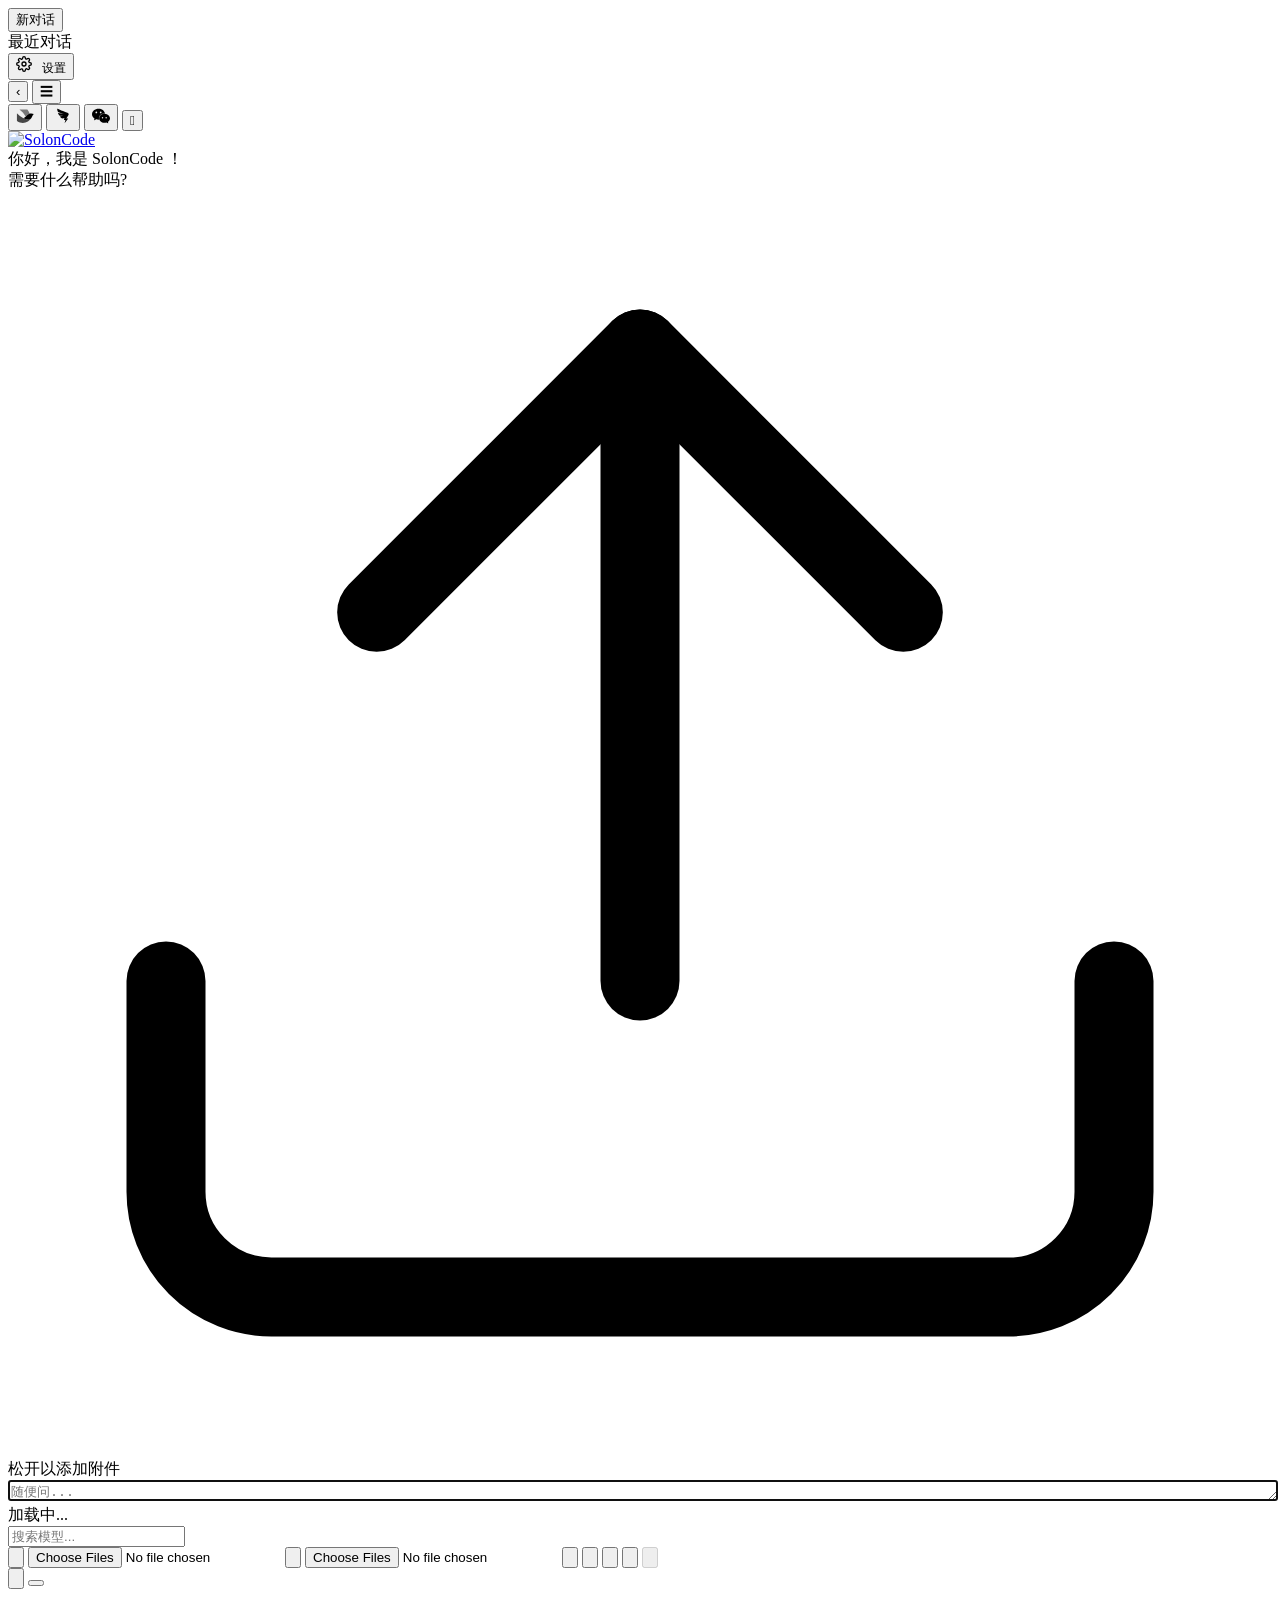
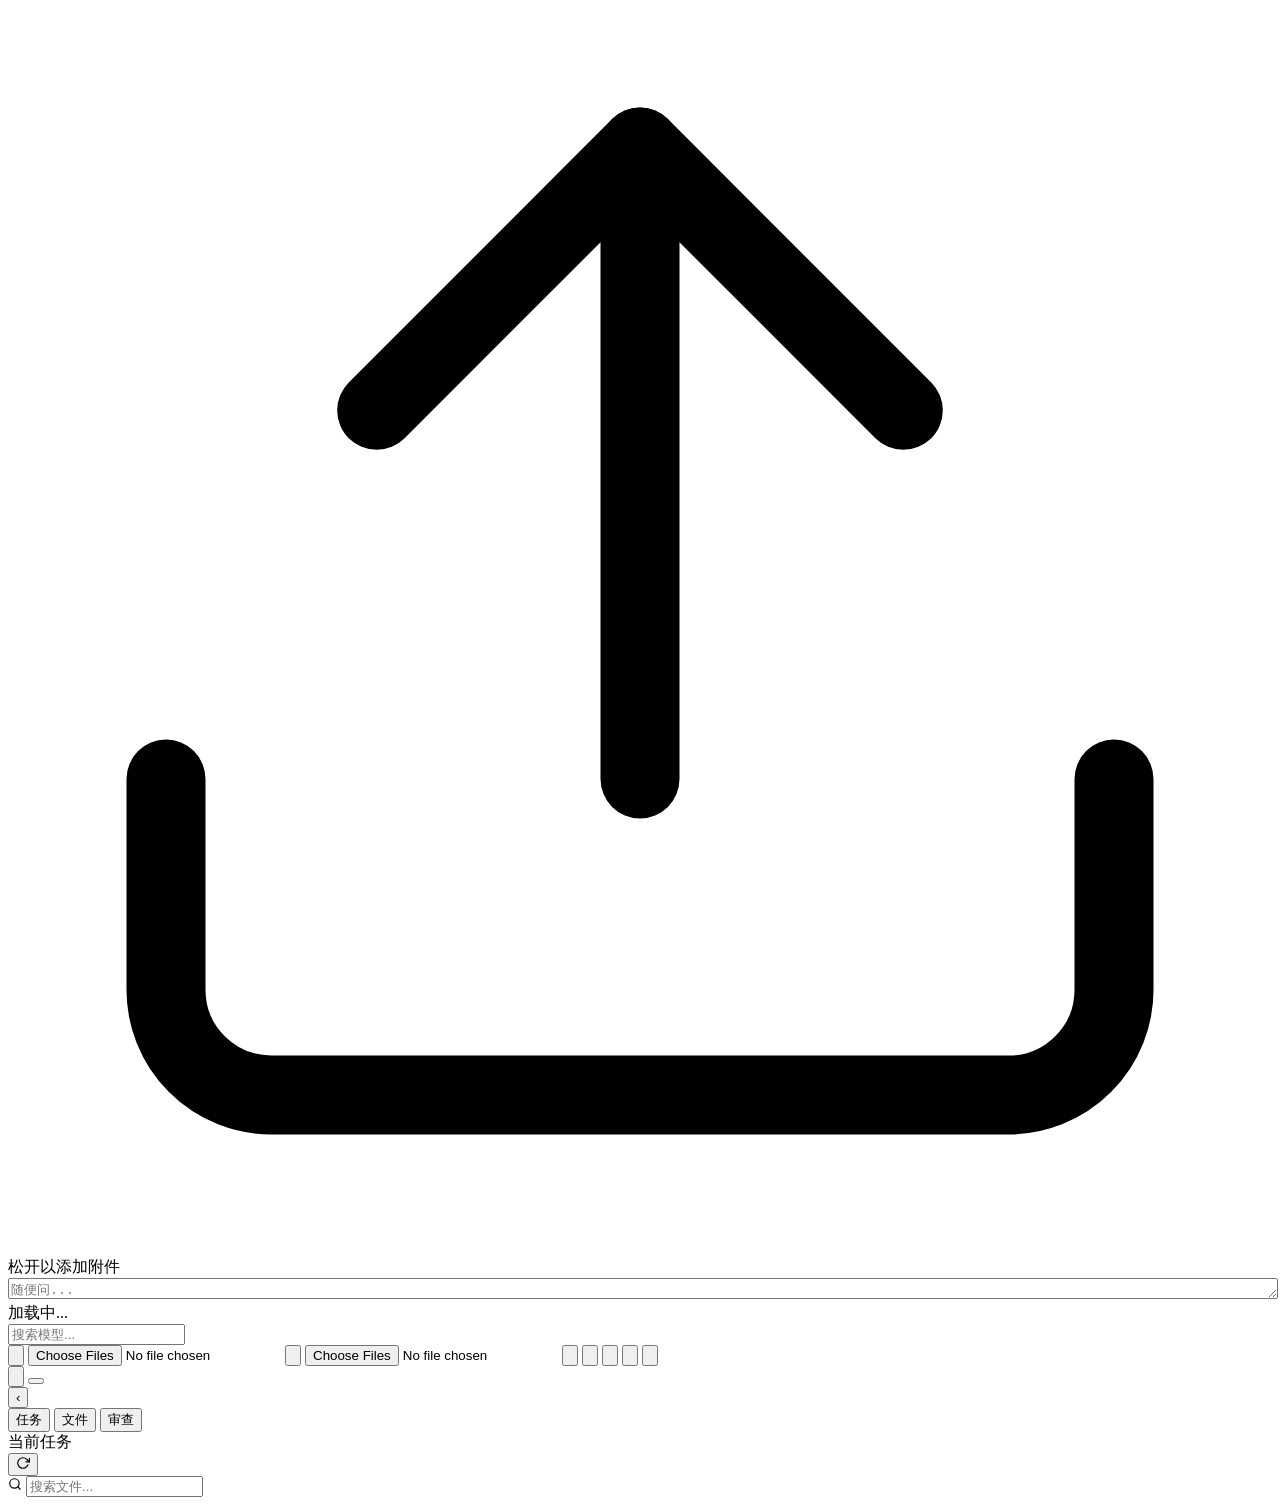
==== soloncode-cli/src/main/resources/static/web.html @ e53d0400 "Merge pull request #42 from visduo/main 供应商-模型管理添加全选/反选功能" ====
<!DOCTYPE html>
<html lang="zh-CN">
<head>
    <title>SolonCode</title>
    <meta charset="UTF-8"/>
    <meta name="viewport" content="width=device-width, initial-scale=1.0"/>
    <meta rel="apple-touch-icon" href="/img/favicon.png"/>
    <link rel="shortcut icon" type="image/x-icon" href="/img/favicon.png"/>
    <link rel="icon" sizes="any" type="image/x-icon" href="/img/favicon.png"/>
    <link rel="stylesheet" href="/layui/css/layui.css"/>
    <link rel="stylesheet" href="/css/theme.css"/>
    <link rel="stylesheet" href="/css/app.css"/>
    <link rel="stylesheet" href="/css/settings.css"/>
    <link rel="stylesheet" href="/highlight/github.min.css" media="(prefers-color-scheme: light)" id="hljs-light-theme"/>
    <link rel="stylesheet" href="/highlight/github-dark.min.css" media="(prefers-color-scheme: dark)" id="hljs-dark-theme" disabled/>
</head>
<body data-theme="light">

<!-- Sidebar -->
<div class="sidebar">
    <div class="sidebar-header">
        <button class="new-chat-btn" id="newChatBtn">
            <i class="layui-icon layui-icon-addition"></i> 新对话
        </button>
    </div>
    <div class="sidebar-title">最近对话</div>
    <div class="sidebar-list" id="historyList"></div>
    <div class="sidebar-footer">
        <button class="settings-btn" id="settingsBtn" title="设置">
            <svg width="16" height="16" viewBox="0 0 24 24" fill="none" stroke="currentColor" stroke-width="2" stroke-linecap="round" stroke-linejoin="round">
                <circle cx="12" cy="12" r="3"/>
                <path d="M19.4 15a1.65 1.65 0 0 0 .33 1.82l.06.06a2 2 0 1 1-2.83 2.83l-.06-.06a1.65 1.65 0 0 0-1.82-.33 1.65 1.65 0 0 0-1 1.51V21a2 2 0 0 1-4 0v-.09A1.65 1.65 0 0 0 9 19.4a1.65 1.65 0 0 0-1.82.33l-.06.06a2 2 0 1 1-2.83-2.83l.06-.06A1.65 1.65 0 0 0 4.68 15a1.65 1.65 0 0 0-1.51-1H3a2 2 0 0 1 0-4h.09A1.65 1.65 0 0 0 4.6 9a1.65 1.65 0 0 0-.33-1.82l-.06-.06a2 2 0 1 1 2.83-2.83l.06.06A1.65 1.65 0 0 0 9 4.68a1.65 1.65 0 0 0 1-1.51V3a2 2 0 0 1 4 0v.09a1.65 1.65 0 0 0 1 1.51 1.65 1.65 0 0 0 1.82-.33l.06-.06a2 2 0 1 1 2.83 2.83l-.06.06A1.65 1.65 0 0 0 19.4 9a1.65 1.65 0 0 0 1.51 1H21a2 2 0 0 1 0 4h-.09a1.65 1.65 0 0 0-1.51 1z"/>
            </svg>
            <span style="margin-left:6px;font-size:12px;">设置</span>
        </button>
    </div>
</div>
<button class="sidebar-toggle-btn" id="sidebarToggleBtn" title="收起侧边栏">‹</button>
<button class="mobile-menu-btn" id="mobileMenuBtn" title="菜单">☰</button>
<div class="mobile-overlay" id="mobileOverlay"></div>

<div class="sidebar-resize-handle" id="sidebarResizeHandle"></div>

<!-- Main -->
<div class="main-area">
    <div class="main-header">
        <button class="im-btn-header feishu-btn-header" id="feishuHeaderBtn" title="飞书绑定">
            <svg width="18" height="18" viewBox="0 0 24 24" fill="none">
                <path d="M12.9238 12.8029C12.9427 12.784 12.9616 12.7682 12.9806 12.7493C13.0184 12.7146 13.0563 12.6767 13.091 12.6389L13.1667 12.5631L13.397 12.336L14.7315 11.0173L15.0659 10.686C15.129 10.6229 15.1952 10.563 15.2615 10.5031C15.3845 10.3926 15.5076 10.2854 15.6369 10.1813C15.7536 10.0866 15.8767 9.99514 15.9997 9.9068C16.1732 9.78376 16.3499 9.67019 16.5329 9.55977C16.7127 9.45251 16.8957 9.35471 17.085 9.26322C17.2616 9.17804 17.4415 9.09917 17.6276 9.02661C17.7317 8.9856 17.8326 8.94774 17.9399 8.91304C17.9935 8.89411 18.044 8.87834 18.0977 8.86256C17.6276 7.00439 16.7632 5.3008 15.5991 3.84959C15.3719 3.56566 15.0249 3.40161 14.6589 3.40161H5.0084C4.83489 3.40161 4.76233 3.6256 4.90114 3.72656C8.18528 6.13997 10.9236 9.24114 12.9017 12.825C12.908 12.8187 12.9175 12.8124 12.9238 12.8029Z" fill="currentColor" opacity="0.5" />
                <path d="M9.09696 21.2986C14.0815 21.2986 18.4225 18.5476 20.6877 14.4843C20.7666 14.3423 20.8454 14.1972 20.918 14.052C20.8044 14.2729 20.6751 14.4811 20.5394 14.6767C20.4889 14.7461 20.4385 14.8155 20.388 14.8818C20.3217 14.9669 20.2555 15.049 20.1861 15.1278C20.1324 15.1909 20.0757 15.2509 20.0189 15.3108C19.9021 15.4307 19.7823 15.5474 19.6561 15.6547C19.5867 15.7146 19.5141 15.7714 19.4415 15.8282C19.3564 15.8944 19.268 15.9575 19.1797 16.0143C19.1229 16.0522 19.0661 16.09 19.0093 16.1247C18.9494 16.1626 18.8895 16.1973 18.8264 16.232C18.7002 16.3014 18.574 16.3645 18.4446 16.4245C18.3311 16.4749 18.2175 16.5223 18.1008 16.5633C17.9746 16.6106 17.8452 16.6516 17.7159 16.6863C17.5234 16.7399 17.3247 16.7809 17.1259 16.8125C16.9808 16.8346 16.8357 16.8504 16.6874 16.863C16.5328 16.8724 16.3751 16.8787 16.2173 16.8756C16.0438 16.8724 15.8703 16.863 15.6936 16.844C15.5643 16.8314 15.435 16.8125 15.3056 16.7873C15.192 16.7683 15.0785 16.7431 14.9649 16.7178C14.9049 16.7021 14.845 16.6895 14.7851 16.6737C14.6179 16.6295 14.4538 16.5822 14.2898 16.5349C14.2077 16.5096 14.1257 16.4875 14.0437 16.4623C13.9206 16.4245 13.7976 16.3897 13.6777 16.3519C13.5768 16.3203 13.479 16.2888 13.378 16.2572C13.2834 16.2257 13.1887 16.1942 13.0941 16.1626C13.031 16.1405 12.9647 16.1184 12.9016 16.0964C12.8228 16.0711 12.7471 16.0427 12.6682 16.0143C12.6114 15.9954 12.5578 15.9765 12.501 15.9544C12.3906 15.9134 12.2802 15.8755 12.1729 15.8345C12.1098 15.8093 12.0467 15.7872 11.9836 15.7619C11.8984 15.7304 11.8132 15.6957 11.7312 15.6641C11.6429 15.6294 11.5514 15.5947 11.4631 15.5569C11.4063 15.5348 11.3463 15.5096 11.2895 15.4875C11.217 15.4591 11.1476 15.4275 11.075 15.3991C11.0214 15.3771 10.9646 15.3518 10.911 15.3297C10.8542 15.3045 10.7974 15.2793 10.7406 15.254C10.6901 15.2319 10.6428 15.2099 10.5923 15.1878C10.5482 15.1688 10.5008 15.1468 10.4567 15.1278C10.4094 15.1057 10.3652 15.0868 10.3179 15.0647C10.2705 15.0427 10.2232 15.0206 10.1759 14.9985C10.116 14.9701 10.056 14.9417 9.99608 14.9165C9.93299 14.8881 9.87304 14.8565 9.80995 14.8281C9.7437 14.7966 9.67745 14.765 9.6112 14.7303C9.55441 14.7019 9.49762 14.6735 9.44084 14.6483C6.45324 13.1592 3.80321 11.1717 1.54438 8.76145C1.43081 8.64157 1.23206 8.72044 1.23206 8.88449L1.23836 18.0933C1.23836 18.494 1.43712 18.8726 1.77153 19.0934C3.86631 20.4878 6.38699 21.2986 9.09696 21.2986Z" fill="currentColor" opacity="0.7"/>
                <path d="M23.7322 9.29488C22.7226 8.79642 21.5838 8.5188 20.3818 8.5188C19.6688 8.5188 18.9747 8.6166 18.3217 8.80273C18.246 8.82481 18.1703 8.8469 18.0977 8.86898C18.0441 8.88476 17.9905 8.90368 17.94 8.91946C17.8359 8.95416 17.7318 8.99202 17.6276 9.03303C17.4447 9.10559 17.2617 9.18446 17.085 9.26964C16.8957 9.36113 16.7128 9.45893 16.5329 9.56619C16.35 9.67345 16.1701 9.79018 15.9998 9.91322C15.8767 10.0016 15.7569 10.093 15.637 10.1877C15.5076 10.2918 15.3846 10.3991 15.2616 10.5095C15.1953 10.5694 15.1322 10.6325 15.066 10.6925L14.7315 11.0206L13.3939 12.3424L13.1636 12.5696L13.0879 12.6453C13.05 12.6831 13.0122 12.7178 12.9775 12.7557C12.9586 12.7746 12.9396 12.7904 12.9207 12.8093C12.8923 12.8377 12.8639 12.863 12.8355 12.8882C12.804 12.9166 12.7724 12.9481 12.7409 12.9765C11.9143 13.7368 10.9931 14.3899 9.99304 14.923C10.053 14.9514 10.1129 14.9798 10.1729 15.0051C10.2202 15.0271 10.2675 15.0492 10.3148 15.0713C10.359 15.0934 10.4063 15.1123 10.4536 15.1344C10.4978 15.1533 10.5451 15.1754 10.5893 15.1943C10.6398 15.2164 10.6871 15.2385 10.7376 15.2606C10.7944 15.2858 10.8511 15.3111 10.9079 15.3363C10.9616 15.3584 11.0184 15.3836 11.072 15.4057C11.1445 15.4373 11.2139 15.4657 11.2865 15.4941C11.3433 15.5193 11.4032 15.5414 11.46 15.5635C11.5484 15.5982 11.6367 15.636 11.7282 15.6707C11.8134 15.7023 11.8954 15.737 11.9806 15.7685C12.0437 15.7938 12.1068 15.8158 12.1699 15.8411C12.2803 15.8821 12.3875 15.9231 12.498 15.961C12.5547 15.9799 12.6084 16.002 12.6652 16.0209C12.744 16.0493 12.8197 16.0745 12.8986 16.1029C12.9617 16.125 13.028 16.1471 13.0911 16.1692C13.1857 16.2007 13.2803 16.2323 13.375 16.2638C13.4728 16.2954 13.5737 16.3269 13.6747 16.3585C13.7977 16.3963 13.9176 16.4342 14.0406 16.4689C14.1227 16.4941 14.2047 16.5162 14.2867 16.5414C14.4508 16.5888 14.618 16.6361 14.782 16.6803C14.842 16.696 14.9019 16.7118 14.9618 16.7244C15.0754 16.7528 15.189 16.7749 15.3026 16.7938C15.4319 16.8159 15.5613 16.8348 15.6906 16.8506C15.8673 16.8695 16.0408 16.8822 16.2143 16.8822C16.372 16.8853 16.5298 16.879 16.6844 16.8695C16.8326 16.8601 16.9778 16.8412 17.1229 16.8191C17.3248 16.7875 17.5204 16.7465 17.7128 16.6929C17.8422 16.6582 17.9715 16.6172 18.0977 16.5698C18.2144 16.5257 18.328 16.4815 18.4416 16.4279C18.5709 16.3679 18.7003 16.3048 18.8233 16.2354C18.8833 16.2007 18.9464 16.166 19.0063 16.1282C19.0631 16.0935 19.1199 16.0556 19.1767 16.0178C19.265 15.9578 19.3533 15.8947 19.4385 15.8316C19.5111 15.7748 19.5836 15.718 19.653 15.6581C19.7792 15.5508 19.8991 15.4341 20.0158 15.3142C20.0726 15.2543 20.1294 15.1943 20.183 15.1313C20.2524 15.0524 20.3187 14.9704 20.3849 14.8852C20.4354 14.8189 20.4859 14.7495 20.5364 14.6801C20.672 14.4845 20.7982 14.2763 20.9118 14.0586L21.0411 13.7999L22.2084 11.4748L22.2053 11.4812C22.5807 10.6578 23.1012 9.91953 23.7322 9.29488Z" fill="currentColor" />
            </svg>
            <span class="im-label" id="feishuHeaderLabel"></span>
        </button>
        <button class="im-btn-header dingtalk-btn-header" id="dingtalkHeaderBtn" title="钉钉绑定">
            <svg width="18" height="18" viewBox="0 0 1024 1024" fill="currentColor"><path d="M573.7 252.5C422.5 197.4 201.3 96.7 201.3 96.7c-15.7-4.1-17.9 11.1-17.9 11.1-5 61.1 33.6 160.5 53.6 182.8 19.9 22.3 319.1 113.7 319.1 113.7S326 357.9 270.5 341.9c-55.6-16-37.9 17.8-37.9 17.8 11.4 61.7 64.9 131.8 107.2 138.4 42.2 6.6 220.1 4 220.1 4s-35.5 4.1-93.2 11.9c-42.7 5.8-97 12.5-111.1 17.8-33.1 12.5 24 62.6 24 62.6 84.7 76.8 129.7 50.5 129.7 50.5 33.3-10.7 61.4-18.5 85.2-24.2L565 743.1h84.6L603 928l205.3-271.9H700.8l22.3-38.7c.3.5.4.8.4.8S799.8 496.1 829 433.8l.6-1h-.1c5-10.8 8.6-19.7 10-25.8 17-71.3-114.5-99.4-265.8-154.5z"/></svg>
            <span class="im-label" id="dingtalkHeaderLabel"></span>
        </button>
        <button class="wechat-btn-header" id="wechatHeaderBtn" title="微信绑定">
            <svg width="18" height="18" viewBox="0 0 24 24" fill="currentColor"><path d="M8.691 2.188C3.891 2.188 0 5.476 0 9.53c0 2.212 1.17 4.203 3.002 5.55a.59.59 0 0 1 .213.665l-.39 1.48c-.019.07-.048.141-.048.213 0 .163.13.295.29.295a.326.326 0 0 0 .167-.054l1.903-1.114a.864.864 0 0 1 .717-.098 10.16 10.16 0 0 0 2.837.403c.276 0 .543-.027.811-.05-.857-2.578.157-4.972 1.932-6.446 1.703-1.415 3.882-1.98 5.853-1.838-.576-3.583-4.196-6.348-8.596-6.348zM5.785 5.991c.642 0 1.162.529 1.162 1.18a1.17 1.17 0 0 1-1.162 1.178A1.17 1.17 0 0 1 4.623 7.17c0-.651.52-1.18 1.162-1.18zm5.813 0c.642 0 1.162.529 1.162 1.18a1.17 1.17 0 0 1-1.162 1.178 1.17 1.17 0 0 1-1.162-1.178c0-.651.52-1.18 1.162-1.18zm5.34 2.867c-1.797-.052-3.746.512-5.28 1.786-1.72 1.428-2.687 3.72-1.78 6.22.942 2.453 3.666 4.229 6.884 4.229.826 0 1.622-.12 2.361-.336a.722.722 0 0 1 .598.082l1.584.926a.272.272 0 0 0 .14.047c.134 0 .24-.111.24-.247 0-.06-.023-.12-.038-.177l-.327-1.233a.582.582 0 0 1-.023-.156.49.49 0 0 1 .201-.398C23.024 18.48 24 16.82 24 14.98c0-3.21-2.931-5.837-7.062-6.122zM14.033 13.3c.535 0 .969.44.969.982a.976.976 0 0 1-.969.983.976.976 0 0 1-.969-.983c0-.542.434-.982.97-.982zm4.844 0c.535 0 .969.44.969.982a.976.976 0 0 1-.969.983.976.976 0 0 1-.969-.983c0-.542.434-.982.969-.982z"/></svg>
            <span class="wechat-label" id="wechatHeaderLabel"></span>
        </button>
        <button class="theme-toggle" id="themeBtn" title="切换主题">
            <i class="layui-icon" id="themeIcon">&#xe748;</i>
        </button>
    </div>

    <!-- Welcome View -->
    <div class="welcome-view" id="welcomeView">
        <a class="welcome-avatar" href="https://solon.noear.org/article/soloncode" target="_blank" rel="noopener noreferrer" title="了解更多关于 SolonCode">
            <img src="/img/favicon.png" alt="SolonCode" />
        </a>
        <div class="welcome-title" id="welcomeTitle">你好，我是 SolonCode ！</div>
        <div class="welcome-sub">需要什么帮助吗?</div>
        <div class="welcome-input-box" id="welcomeDropZone">
            <div class="drop-overlay" id="welcomeDropOverlay">
                <div class="drop-overlay-content">
                    <svg viewBox="0 0 24 24" fill="none" stroke="currentColor" stroke-width="1.5" stroke-linecap="round" stroke-linejoin="round"><path d="M21 15v4a2 2 0 0 1-2 2H5a2 2 0 0 1-2-2v-4"/><polyline points="17 8 12 3 7 8"/><line x1="12" y1="3" x2="12" y2="15"/></svg>
                    <span>松开以添加附件</span>
                </div>
            </div>
            <div class="attachments-wrap" id="welcomeAttachmentsWrap"></div>
            <div style="position:relative">
                <div class="cmd-complete" id="welcomeCmdComplete"></div>
                <div class="loop-panel" id="welcomeLoopPanel" style="display:none"></div>
                <textarea id="welcomeInput" placeholder="随便问..." rows="1" autofocus style="width: 100%;"></textarea>
            </div>
            <div class="welcome-toolbar">
                <div class="toolbar-left">
                    <div class="model-selector" id="welcomeModelSelector">
                        <div class="model-selector-current" id="welcomeModelCurrent" title="切换模型">
                            <span class="model-name" id="welcomeModelName">加载中...</span>
                            <i class="layui-icon layui-icon-down model-arrow"></i>
                        </div>
                        <div class="model-dropdown" id="welcomeModelDropdown">
                            <div class="model-search-wrap">
                                <input type="text" class="model-search-input" placeholder="搜索模型..."/>
                            </div>
                            <div class="model-dropdown-items"></div>
                        </div>
                    </div>
                    <button class="attach-btn" id="welcomeAttachBtn" title="添加文件附件">
                        <svg viewBox="0 0 24 24"><path d="M21.44 11.05l-9.19 9.19a6 6 0 0 1-8.49-8.49l9.19-9.19a4 4 0 0 1 5.66 5.66l-9.2 9.19a2 2 0 0 1-2.83-2.83l8.49-8.48"/></svg>
                    </button>
                    <input type="file" class="attach-input" id="welcomeAttachInput" multiple accept="*/*"/>
                    <button class="attach-btn" id="welcomeImageBtn" title="添加图片附件（多模态）">
                        <svg viewBox="0 0 24 24" fill="none" stroke="currentColor" stroke-width="2" stroke-linecap="round" stroke-linejoin="round"><rect x="3" y="3" width="18" height="18" rx="2" ry="2"/><circle cx="8.5" cy="8.5" r="1.5"/><path d="M21 15l-5-5L5 21"/></svg>
                    </button>
                    <input type="file" class="attach-input" id="welcomeImageInput" multiple accept="image/*"/>
                    <button class="attach-btn" id="welcomeCmdBtn" title="斜杠命令">
                        <svg viewBox="0 0 24 24" fill="none" stroke="currentColor" stroke-width="2" stroke-linecap="round" stroke-linejoin="round"><path d="M4 20L16 4"/><circle cx="8" cy="12" r="2"/><circle cx="16" cy="12" r="2"/></svg>
                    </button>
                    <button class="attach-btn" id="welcomeSkillBtn" title="技能">
                        <svg viewBox="0 0 24 24" fill="none" stroke="currentColor" stroke-width="2" stroke-linecap="round" stroke-linejoin="round"><text x="4" y="18" font-size="18" font-weight="bold" font-family="monospace" fill="currentColor" stroke="none">$</text></svg>
                    </button>
                    <button class="attach-btn" id="welcomeAgentBtn" title="子代理">
                        <svg viewBox="0 0 24 24" fill="none" stroke="currentColor" stroke-width="2" stroke-linecap="round" stroke-linejoin="round"><path d="M20 21v-2a4 4 0 0 0-4-4H8a4 4 0 0 0-4 4v2"/><circle cx="12" cy="7" r="4"/><line x1="19" y1="2" x2="19" y2="6"/><line x1="17" y1="4" x2="21" y2="4"/></svg>
                    </button>
                    <button class="attach-btn" id="welcomeLoopBtn" title="循环任务">
                        <svg viewBox="0 0 24 24" fill="none" stroke="currentColor" stroke-width="2" stroke-linecap="round" stroke-linejoin="round"><polyline points="17 1 21 5 17 9"/><path d="M3 11V9a4 4 0 0 1 4-4h14"/><polyline points="7 23 3 19 7 15"/><path d="M21 13v2a4 4 0 0 1-4 4H3"/></svg>
                    </button>
                    <button class="attach-btn" id="welcomeHistoryBtn" title="历史消息" disabled>
                        <svg viewBox="0 0 24 24" fill="none" stroke="currentColor" stroke-width="2" stroke-linecap="round" stroke-linejoin="round"><circle cx="12" cy="12" r="10"/><polyline points="12 6 12 12 16 14"/></svg>
                    </button>
                </div>
                <div class="toolbar-right">
                    <button class="voice-btn hidden" id="welcomeVoiceBtn" title="语音输入">
                        <svg viewBox="0 0 24 24"><path d="M12 14c1.66 0 3-1.34 3-3V5c0-1.66-1.34-3-3-3S9 3.34 9 5v6c0 1.66 1.34 3 3 3zm-1-9c0-.55.45-1 1-1s1 .45 1 1v6c0 .55-.45 1-1 1s-1-.45-1-1V5z"/><path d="M17 11c0 2.76-2.24 5-5 5s-5-2.24-5-5H5c0 3.53 2.61 6.43 6 6.92V21h2v-3.08c3.39-.49 6-3.39 6-6.92h-2z"/></svg>
                    </button>
                    <button class="welcome-send-btn" id="welcomeSendBtn" title="发送">
                        <i class="layui-icon layui-icon-release"></i>
                    </button>
                </div>
            </div>
        </div>
    </div>

    <!-- Chat View -->
    <div class="chat-view" id="chatView">
        <div class="messages-wrap" id="messagesWrap">
            <!-- Per-session containers are added here dynamically -->
        </div>
        <div class="input-wrap">
            <div class="context-status" id="chatContextStatus" style="display:none"><span class="context-status-text">Context: -- / -- (--%)</span></div>
            <div class="input-box" id="chatDropZone">
                <div class="drop-overlay" id="chatDropOverlay">
                    <div class="drop-overlay-content">
                        <svg viewBox="0 0 24 24" fill="none" stroke="currentColor" stroke-width="1.5" stroke-linecap="round" stroke-linejoin="round"><path d="M21 15v4a2 2 0 0 1-2 2H5a2 2 0 0 1-2-2v-4"/><polyline points="17 8 12 3 7 8"/><line x1="12" y1="3" x2="12" y2="15"/></svg>
                        <span>松开以添加附件</span>
                    </div>
                </div>
                <div class="attachments-wrap" id="chatAttachmentsWrap"></div>
                <div style="position:relative;">
                    <div class="cmd-complete" id="chatCmdComplete"></div>
                    <div class="history-panel" id="chatHistoryPanel"></div>
                    <div class="loop-panel" id="chatLoopPanel" style="display:none"></div>
                    <textarea id="chatInput" placeholder="随便问..." rows="1" style="width:100%"></textarea>
                </div>
                <div class="input-toolbar">
                    <div class="toolbar-left">
                        <div class="model-selector" id="chatModelSelector">
                            <div class="model-selector-current" id="chatModelCurrent" title="切换模型">
                                <span class="model-name" id="chatModelName">加载中...</span>
                                <i class="layui-icon layui-icon-down model-arrow"></i>
                            </div>
                            <div class="model-dropdown" id="chatModelDropdown">
                                <div class="model-search-wrap">
                                    <input type="text" class="model-search-input" placeholder="搜索模型..."/>
                                </div>
                                <div class="model-dropdown-items"></div>
                            </div>
                        </div>
                        <button class="attach-btn" id="chatAttachBtn" title="添加文件附件">
                            <svg viewBox="0 0 24 24"><path d="M21.44 11.05l-9.19 9.19a6 6 0 0 1-8.49-8.49l9.19-9.19a4 4 0 0 1 5.66 5.66l-9.2 9.19a2 2 0 0 1-2.83-2.83l8.49-8.48"/></svg>
                        </button>
                        <input type="file" class="attach-input" id="chatAttachInput" multiple accept="*/*"/>
                        <button class="attach-btn" id="chatImageBtn" title="添加图片附件（多模态）">
                            <svg viewBox="0 0 24 24" fill="none" stroke="currentColor" stroke-width="2" stroke-linecap="round" stroke-linejoin="round"><rect x="3" y="3" width="18" height="18" rx="2" ry="2"/><circle cx="8.5" cy="8.5" r="1.5"/><path d="M21 15l-5-5L5 21"/></svg>
                        </button>
                        <input type="file" class="attach-input" id="chatImageInput" multiple accept="image/*"/>
                        <button class="attach-btn" id="chatCmdBtn" title="斜杠命令">
                            <svg viewBox="0 0 24 24" fill="none" stroke="currentColor" stroke-width="2" stroke-linecap="round" stroke-linejoin="round"><path d="M4 20L16 4"/><circle cx="8" cy="12" r="2"/><circle cx="16" cy="12" r="2"/></svg>
                        </button>
                        <button class="attach-btn" id="chatSkillBtn" title="技能">
                            <svg viewBox="0 0 24 24" fill="none" stroke="currentColor" stroke-width="2" stroke-linecap="round" stroke-linejoin="round"><text x="4" y="18" font-size="18" font-weight="bold" font-family="monospace" fill="currentColor" stroke="none">$</text></svg>
                        </button>
                        <button class="attach-btn" id="chatAgentBtn" title="子代理">
                            <svg viewBox="0 0 24 24" fill="none" stroke="currentColor" stroke-width="2" stroke-linecap="round" stroke-linejoin="round"><path d="M20 21v-2a4 4 0 0 0-4-4H8a4 4 0 0 0-4 4v2"/><circle cx="12" cy="7" r="4"/><line x1="19" y1="2" x2="19" y2="6"/><line x1="17" y1="4" x2="21" y2="4"/></svg>
                        </button>
                        <button class="attach-btn" id="chatLoopBtn" title="循环任务">
                            <svg viewBox="0 0 24 24" fill="none" stroke="currentColor" stroke-width="2" stroke-linecap="round" stroke-linejoin="round"><polyline points="17 1 21 5 17 9"/><path d="M3 11V9a4 4 0 0 1 4-4h14"/><polyline points="7 23 3 19 7 15"/><path d="M21 13v2a4 4 0 0 1-4 4H3"/></svg>
                        </button>
                        <button class="attach-btn" id="chatHistoryBtn" title="历史消息">
                            <svg viewBox="0 0 24 24" fill="none" stroke="currentColor" stroke-width="2" stroke-linecap="round" stroke-linejoin="round"><circle cx="12" cy="12" r="10"/><polyline points="12 6 12 12 16 14"/></svg>
                        </button>
                    </div>
                    <div class="toolbar-right">
                        <button class="voice-btn hidden" id="chatVoiceBtn" title="语音输入">
                            <svg viewBox="0 0 24 24"><path d="M12 14c1.66 0 3-1.34 3-3V5c0-1.66-1.34-3-3-3S9 3.34 9 5v6c0 1.66 1.34 3 3 3zm-1-9c0-.55.45-1 1-1s1 .45 1 1v6c0 .55-.45 1-1 1s-1-.45-1-1V5z"/><path d="M17 11c0 2.76-2.24 5-5 5s-5-2.24-5-5H5c0 3.53 2.61 6.43 6 6.92V21h2v-3.08c3.39-.49 6-3.39 6-6.92h-2z"/></svg>
                        </button>
                        <button class="send-btn" id="chatSendBtn" title="发送">
                            <i class="layui-icon layui-icon-release"></i>
                        </button>
                    </div>
                </div>
            </div>
        </div>
    </div>

    <!-- Git Diff / File Viewer (内联在主内容区，替换聊天视图) -->
    <div class="git-diff-viewer" id="gitDiffViewer" style="display:none">
        <div class="git-viewer-header">
            <div class="git-viewer-breadcrumb">
                <span class="git-viewer-label" id="gitViewerLabel">变更详情</span>
                <span class="git-viewer-sep">/</span>
                <span class="git-viewer-file" id="gitViewerFile"></span>
            </div>
            <button class="git-viewer-close" id="gitViewerClose" title="关闭 (Esc)">
                <svg width="18" height="18" viewBox="0 0 24 24" fill="none" stroke="currentColor" stroke-width="2" stroke-linecap="round" stroke-linejoin="round"><line x1="18" y1="6" x2="6" y2="18"/><line x1="6" y1="6" x2="18" y2="18"/></svg>
            </button>
        </div>
        <pre class="git-viewer-content" id="gitViewerContent"></pre>
    </div>

</div>

<!-- File Tree Panel (Right Side) -->
    <button class="filer-panel-toggle-btn collapsed" id="filerToggleBtn" title="展开文件树">‹</button>
    <div class="filer-resize-handle" id="filerResizeHandle"></div>
    <div class="filer-panel collapsed" id="filerPanel">
        <div class="filer-tabs">
            <button class="filer-tab" data-tab="tasks">
                任务
                <span class="todo-badge" id="todoBadge" style="display:none">0</span>
            </button>
            <button class="filer-tab active" data-tab="files">文件</button>
            <button class="filer-tab" data-tab="gitdiff">
                审查
                <span class="git-badge" id="gitBadge" style="display:none">0</span>
            </button>
        </div>


        <!-- Tab Content: 任务 -->
        <div class="filer-tab-content" id="tabContentTasks">
            <div class="todo-panel">
                <div class="todo-header">
                    <div class="todo-title">当前任务 <span class="todo-stats-count" id="todoStats" style="display:none"></span></div>
                    <button class="todo-refresh-btn" id="todoRefreshBtn" title="刷新">
                        <svg width="14" height="14" viewBox="0 0 24 24" fill="none" stroke="currentColor" stroke-width="2" stroke-linecap="round" stroke-linejoin="round"><polyline points="23 4 23 10 17 10"/><path d="M20.49 15a9 9 0 1 1-2.12-9.36L23 10"/></svg>
                    </button>
                </div>
                <div class="todo-list" id="todoList"></div>
                <div class="todo-empty" id="todoEmpty" style="display:none">
                    当前会话暂无任务清单
                </div>
            </div>
        </div>

        <!-- Tab Content: 文件树 -->
        <div class="filer-tab-content active" id="tabContentFiles">
            <div class="filer-search-bar">
                <svg class="filer-search-icon" width="14" height="14" viewBox="0 0 24 24" fill="none" stroke="currentColor" stroke-width="2" stroke-linecap="round" stroke-linejoin="round"><circle cx="11" cy="11" r="8"/><line x1="21" y1="21" x2="16.65" y2="16.65"/></svg>
                <input type="text" class="filer-search-input" id="filerSearchInput" placeholder="搜索文件..." />
                <button class="filer-search-clear" id="filerSearchClear" title="清除" style="display:none">
                    <svg width="12" height="12" viewBox="0 0 24 24" fill="none" stroke="currentColor" stroke-width="2" stroke-linecap="round" stroke-linejoin="round"><line x1="18" y1="6" x2="6" y2="18"/><line x1="6" y1="6" x2="18" y2="18"/></svg>
                </button>
            </div>
            <div class="filer-panel-tree" id="filerTree"></div>
        </div>

        <!-- Tab Content: Git Diff -->
        <div class="filer-tab-content" id="tabContentGitdiff">
            <!-- 状态1：Git 不可用 -->
            <div class="git-unavailable" id="gitUnavailable" style="display:none">
                <div class="git-empty-icon">
                    <svg width="48" height="48" viewBox="0 0 24 24" fill="none" stroke="var(--text-secondary)"
                         stroke-width="1.5" stroke-linecap="round" stroke-linejoin="round">
                        <path d="M10.29 3.86L1.82 18a2 2 0 0 0 1.71 3h16.94a2 2 0 0 0 1.71-3L13.71 3.86a2 2 0 0 0-3.42 0z"/>
                        <line x1="12" y1="9" x2="12" y2="13"/>
                        <line x1="12" y1="17" x2="12.01" y2="17"/>
                    </svg>
                </div>
                <div class="git-empty-title">Git 不可用</div>
                <div class="git-empty-desc">系统未安装 Git 或 Git 不在 PATH 中</div>
            </div>

            <!-- 状态2：未初始化仓库 -->
            <div class="git-uninitialized" id="gitUninitialized" style="display:none">
                <div class="git-empty-icon">
                    <svg width="48" height="48" viewBox="0 0 24 24" fill="none" stroke="var(--text-secondary)"
                         stroke-width="1.5" stroke-linecap="round" stroke-linejoin="round">
                        <path stroke="none" d="M0 0h24v24H0z" fill="none" />
                        <path d="M15 12a1 1 0 1 0 2 0a1 1 0 1 0 -2 0" />
                        <path d="M11 8a1 1 0 1 0 2 0a1 1 0 1 0 -2 0" />
                        <path d="M11 16a1 1 0 1 0 2 0a1 1 0 1 0 -2 0" />
                        <path d="M12 15v-6" />
                        <path d="M15 11l-2 -2" />
                        <path d="M11 7l-1.9 -1.9" />
                        <path d="M13.446 2.6l7.955 7.954a2.045 2.045 0 0 1 0 2.892l-7.955 7.955a2.045 2.045 0 0 1 -2.892 0l-7.955 -7.955a2.045 2.045 0 0 1 0 -2.892l7.955 -7.955a2.045 2.045 0 0 1 2.892 0" />
                    </svg>
                </div>
                <div class="git-empty-title">当前工作区不是 Git 仓库</div>
                <div class="git-init-benefits">
                    <div>初始化后可以：</div>
                    <ul>
                        <li>跟踪文件变更历史</li>
                        <li>查看 diff 代码对比</li>
                        <li>配合 AI 进行代码审查</li>
                    </ul>
                </div>
                <div class="git-init-options">
                    <label class="git-init-checkbox">
                        <input type="checkbox" id="gitInitCommit" checked/>
                        <span>自动提交当前所有文件</span>
                    </label>
                </div>
                <button class="git-init-btn" id="gitInitBtn">
                    <svg width="14" height="14" viewBox="0 0 24 24" fill="none" stroke="currentColor"
                         stroke-width="2"><line x1="12" y1="5" x2="12" y2="19"/><line x1="5" y1="12" x2="19" y2="12"/></svg>
                    初始化 Git 仓库
                </button>
                <div class="git-init-note">将在工作区执行 git init</div>
            </div>

            <!-- 状态3：正常仓库 -->
            <div class="git-diff-panel" id="gitDiffPanel" style="display:none">
                <div class="git-diff-header">
                    <div class="git-header-left">
                        <label class="git-select-all-label" title="全选/取消全选">
                            <input type="checkbox" id="gitSelectAll" checked/>
                        </label>
                    </div>
                    <div class="git-header-center">
                        <span class="git-branch" id="gitBranch">--</span>
                    </div>
                    <div class="git-header-right">
                        <button class="git-refresh-btn" id="gitRefreshBtn" title="刷新变更列表">
                            <svg width="14" height="14" viewBox="0 0 24 24" fill="none" stroke="currentColor" stroke-width="2" stroke-linecap="round" stroke-linejoin="round"><polyline points="23 4 23 10 17 10"/><path d="M20.49 15a9 9 0 1 1-2.12-9.36L23 10"/></svg>
                        </button>
                    </div>
                </div>
                <div class="git-diff-file-list" id="gitDiffFileList"></div>
                <div class="git-commit-bar" id="gitCommitBar">
                    <textarea class="git-commit-input" id="gitCommitMsg" placeholder="审查摘要..." rows="1"></textarea>
                    <div class="git-commit-actions">
                        <button class="git-summary-btn" id="gitSummaryBtn" title="AI 生成变更摘要">
                            <svg width="14" height="14" viewBox="0 0 24 24" fill="none" stroke="currentColor" stroke-width="2" stroke-linecap="round" stroke-linejoin="round"><path d="M15 4V2"/><path d="M15 16v-2"/><path d="M8 9h2"/><path d="M20 9h2"/><path d="M17.8 11.8L19 13"/><path d="M15 9h.01"/><path d="M17.8 6.2L19 5"/><path d="m3 21 9-9"/><path d="M12.2 6.2L11 5"/></svg>
                            生成摘要
                        </button>
                        <button class="git-commit-btn" id="gitCommitBtn">
                            <svg width="14" height="14" viewBox="0 0 24 24" fill="none" stroke="currentColor" stroke-width="2" stroke-linecap="round" stroke-linejoin="round"><polyline points="20 6 9 17 4 12"/></svg>
                            提交
                        </button>
                    </div>
                </div>
                <div class="git-diff-empty" id="gitDiffEmpty" style="display:none">
                    <div class="git-empty-desc">没有未提交的变更</div>
                </div>
            </div>
        </div>
    </div>

<!-- Settings Overlay (放在 body 最外层，确保 position:fixed 覆盖全屏) -->
<div class="settings-overlay" id="settingsOverlay" style="display:none">
    <div class="settings-panel">
        <div class="settings-content">
            <div class="settings-tabs">
                <div class="sidebar-title" style="padding:16px 16px 8px;font-size:11px;color:var(--text-secondary);font-weight:600;letter-spacing:1px;text-transform:uppercase;">设置</div>
                <button class="settings-tab active" data-tab="general"><svg width="14" height="14" viewBox="0 0 24 24" fill="none" stroke="currentColor" stroke-width="2" stroke-linecap="round" stroke-linejoin="round"><circle cx="12" cy="12" r="3"/><path d="M19.4 15a1.65 1.65 0 0 0 .33 1.82l.06.06a2 2 0 1 1-2.83 2.83l-.06-.06a1.65 1.65 0 0 0-1.82-.33 1.65 1.65 0 0 0-1 1.51V21a2 2 0 0 1-4 0v-.09A1.65 1.65 0 0 0 9 19.4a1.65 1.65 0 0 0-1.82.33l-.06.06a2 2 0 1 1-2.83-2.83l.06-.06A1.65 1.65 0 0 0 4.68 15a1.65 1.65 0 0 0-1.51-1H3a2 2 0 0 1 0-4h.09A1.65 1.65 0 0 0 4.6 9a1.65 1.65 0 0 0-.33-1.82l-.06-.06a2 2 0 1 1 2.83-2.83l.06.06A1.65 1.65 0 0 0 9 4.68a1.65 1.65 0 0 0 1-1.51V3a2 2 0 0 1 4 0v.09a1.65 1.65 0 0 0 1 1.51 1.65 1.65 0 0 0 1.82-.33l.06-.06a2 2 0 1 1 2.83 2.83l-.06.06A1.65 1.65 0 0 0 19.4 9a1.65 1.65 0 0 0 1.51 1H21a2 2 0 0 1 0 4h-.09a1.65 1.65 0 0 0-1.51 1z"/></svg> 通用</button>
                <button class="settings-tab" data-tab="permission"><svg width="14" height="14" viewBox="0 0 24 24" fill="none" stroke="currentColor" stroke-width="2" stroke-linecap="round" stroke-linejoin="round"><path d="M12 22s8-4 8-10V5l-8-3-8 3v7c0 6 8 10 8 10z"/></svg> 工具权限</button>
                <button class="settings-tab" data-tab="mounts"><svg width="14" height="14" viewBox="0 0 24 24" fill="none" stroke="currentColor" stroke-width="2" stroke-linecap="round" stroke-linejoin="round"><path d="M21 16V8a2 2 0 0 0-1-1.73l-7-4a2 2 0 0 0-2 0l-7 4A2 2 0 0 0 3 8v8a2 2 0 0 0 1 1.73l7 4a2 2 0 0 0 2 0l7-4A2 2 0 0 0 21 16z"/><polyline points="3.27 6.96 12 12.01 20.73 6.96"/><line x1="12" y1="22.08" x2="12" y2="12"/></svg> 挂载</button>
                <button class="settings-tab" data-tab="skills"><svg width="14" height="14" viewBox="0 0 24 24" fill="none" stroke="currentColor" stroke-width="2" stroke-linecap="round" stroke-linejoin="round"><polygon points="12 2 15.09 8.26 22 9.27 17 14.14 18.18 21.02 12 17.77 5.82 21.02 7 14.14 2 9.27 8.91 8.26 12 2"/></svg> 技能市场</button>

                <div class="sidebar-title" style="padding:16px 16px 8px;font-size:11px;color:var(--text-secondary);font-weight:600;letter-spacing:1px;text-transform:uppercase;">大语言模型</div>
                <button class="settings-tab" data-tab="providers"><svg width="14" height="14" viewBox="0 0 24 24" fill="none" stroke="currentColor" stroke-width="2" stroke-linecap="round" stroke-linejoin="round"><circle cx="12" cy="12" r="3"/><path d="M12 1v6M12 17v6M4.22 4.22l4.24 4.24M15.54 15.54l4.24 4.24M1 12h6M17 12h6M4.22 19.78l4.24-4.24M15.54 8.46l4.24-4.24"/></svg> 供应商</button>
                <button class="settings-tab" data-tab="llm"><svg width="14" height="14" viewBox="0 0 24 24" fill="none" stroke="currentColor" stroke-width="2" stroke-linecap="round" stroke-linejoin="round"><path d="M12 2a2 2 0 0 1 2 2c0 .74-.4 1.39-1 1.73V7h1a7 7 0 0 1 7 7h1a1 1 0 0 1 1 1v3a1 1 0 0 1-1 1h-1.27a7 7 0 0 1-12.46 0H6a1 1 0 0 1-1-1v-3a1 1 0 0 1 1-1h1a7 7 0 0 1 7-7h1V5.73A2 2 0 0 1 12 2z"/><circle cx="8" cy="14" r="1"/><circle cx="16" cy="14" r="1"/></svg> 模型</button>

                <div class="sidebar-title" style="padding:16px 16px 8px;font-size:11px;color:var(--text-secondary);font-weight:600;letter-spacing:1px;text-transform:uppercase;">外部连接</div>
                <button class="settings-tab" data-tab="mcp"><svg width="14" height="14" viewBox="0 0 24 24" fill="none" stroke="currentColor" stroke-width="2" stroke-linecap="round" stroke-linejoin="round"><rect x="2" y="2" width="20" height="8" rx="2" ry="2"/><rect x="2" y="14" width="20" height="8" rx="2" ry="2"/><line x1="6" y1="6" x2="6.01" y2="6"/><line x1="6" y1="18" x2="6.01" y2="18"/></svg> MCP 服务器</button>
                <button class="settings-tab" data-tab="openapi"><svg width="14" height="14" viewBox="0 0 24 24" fill="none" stroke="currentColor" stroke-width="2" stroke-linecap="round" stroke-linejoin="round"><circle cx="12" cy="12" r="10"/><line x1="2" y1="12" x2="22" y2="12"/><path d="M12 2a15.3 15.3 0 0 1 4 10 15.3 15.3 0 0 1-4 10 15.3 15.3 0 0 1-4-10 15.3 15.3 0 0 1 4-10z"/></svg> OpenAPI 服务器</button>
                <button class="settings-tab" data-tab="lsp"><svg width="14" height="14" viewBox="0 0 24 24" fill="none" stroke="currentColor" stroke-width="2" stroke-linecap="round" stroke-linejoin="round"><polyline points="16 18 22 12 16 6"/><polyline points="8 6 2 12 8 18"/></svg> LSP 服务器</button>

                <div class="settings-tabs-footer">
                    <div class="settings-product-name">SolonCode</div>
                    <span id="appVersionLabel" class="settings-version"></span>
                </div>
            </div>
            <div class="settings-body">
                <!-- General Tab -->
                <div class="settings-tab-content active" id="settingsTabGeneral">
                    <div class="settings-section">
                        <div class="settings-section-header">
                            <div>
                                <span class="settings-section-title">通用</span>
                                <div class="settings-section-desc">全局运行参数，影响所有对话与工具行为</div>
                            </div>
                        </div>

                        <div class="general-card-group">
                            <!-- 上下文压缩策略 -->
                            <div class="general-card">
                                <div class="general-card-header">
                                        <div class="general-card-text">
                                        <div class="general-card-title">对话策略</div>
                                    </div>
                                </div>
                                <div class="general-card-body">
                                    <div class="general-field-row">
                                        <div class="general-field">
                                            <label class="general-field-label">历史窗口大小</label>
                                            <input type="text" inputmode="numeric" class="general-input" id="generalSessionWindowSize" placeholder="8（默认）"/>
                                        </div>
                                        <div class="general-field">
                                            <label class="general-field-label">压缩触发消息数</label>
                                            <input type="text" inputmode="numeric" class="general-input" id="generalSummaryWindowSize" placeholder="40（默认）"/>
                                        </div>
                                        <div class="general-field">
                                            <label class="general-field-label">压缩触发词元数</label>
                                            <input type="text" inputmode="numeric" class="general-input" id="generalSummaryWindowToken" placeholder="64k（默认）" list="summaryTokenList" autocomplete="off"/>
                                            <datalist id="summaryTokenList">
                                                <option value="32k">
                                                <option value="64k">
                                                <option value="128k">
                                                <option value="256k">
                                            </datalist>
                                        </div>
                                    </div>
                                    <div class="general-toggle-desc settings-gap-top-sm">历史窗口控制新指令时使用几条历史消息；压缩策略控制对话上下文的自动压缩，防止超出模型窗口限制</div>
                                </div>
                            </div>

                            <!-- 沙盒模式 -->
                            <div class="general-card">
                                <div class="general-card-header">
                                        <div class="general-card-text">
                                        <div class="general-card-title">沙盒模式</div>
                                    </div>
                                </div>
                                <div class="general-card-body">
                                    <div class="general-toggle-row">
                                        <div class="general-toggle-info">
                                            <span class="general-toggle-desc">AI 执行的命令将在受限沙盒环境中运行（只能读写'工作区'和'挂载'内的文件）</span>
                                        </div>
                                        <label class="toggle-switch">
                                            <input type="checkbox" id="generalSandboxMode"/>
                                            <span class="toggle-slider"></span>
                                        </label>
                                    </div>
                                    <div class="general-toggle-row settings-gap-top-md">
                                        <div class="general-toggle-info">
                                            <span class="general-toggle-desc">在沙盒中允许访问用户主目录（`~/` 目录，如：`~/.m2`）</span>
                                        </div>
                                        <label class="toggle-switch">
                                            <input type="checkbox" id="generalSandboxAllowUserHome"/>
                                            <span class="toggle-slider"></span>
                                        </label>
                                    </div>
                                    <div class="general-toggle-row settings-gap-top-md">
                                        <div class="general-toggle-info">
                                            <span class="general-toggle-desc">采用更严格的系统内核级沙盒限制；关闭则放宽限制（测试）</span>
                                        </div>
                                        <label class="toggle-switch">
                                            <input type="checkbox" id="generalSandboxSystemRestrict"/>
                                            <span class="toggle-slider"></span>
                                        </label>
                                    </div>
                                </div>
                            </div>

                            <!-- 心智记忆 -->
                            <div class="general-card">
                                <div class="general-card-header">
                                    <div class="general-card-text">
                                        <div class="general-card-title">心智记忆</div>
                                    </div>
                                </div>
                                <div class="general-card-body">
                                    <div class="general-toggle-row">
                                        <div class="general-toggle-info">
                                            <span class="general-toggle-desc">跨会话保留长期记忆；关闭可减少上下文消耗</span>
                                        </div>
                                        <label class="toggle-switch">
                                            <input type="checkbox" id="generalMemoryEnabled"/>
                                            <span class="toggle-slider"></span>
                                        </label>
                                    </div>
                                    <div class="general-toggle-row settings-gap-top-md">
                                        <div class="general-toggle-info">
                                            <span class="general-toggle-desc">每个工作区使用独立记忆；关闭后使用全局共享记忆</span>
                                        </div>
                                        <label class="toggle-switch">
                                            <input type="checkbox" id="generalMemoryIsolation"/>
                                            <span class="toggle-slider"></span>
                                        </label>
                                    </div>
                                </div>
                            </div>

                            <!-- 失败重试 -->
                            <div class="general-card">
                                <div class="general-card-header">
                                    <div class="general-card-text">
                                        <div class="general-card-title">失败重试</div>
                                    </div>
                                </div>
                                <div class="general-card-body">
                                    <div class="general-field-row">
                                        <div class="general-field">
                                            <label class="general-field-label">模型重试次数</label>
                                            <input type="text" inputmode="numeric" class="general-input" id="generalModelRetries" placeholder="默认 3"/>
                                        </div>
                                        <div class="general-field">
                                            <label class="general-field-label">MCP 重试次数</label>
                                            <input type="text" inputmode="numeric" class="general-input" id="generalMcpRetries" placeholder="默认 3"/>
                                        </div>
                                        <div class="general-field">
                                            <label class="general-field-label">OpenAPI 重试次数</label>
                                            <input type="text" inputmode="numeric" class="general-input" id="generalApiRetries" placeholder="默认 3"/>
                                        </div>
                                    </div>
                                    <div class="general-toggle-desc settings-gap-top-sm">控制各类请求失败后的自动重试次数</div>
                                </div>
                            </div>

                            <!-- 界面效果 -->
                            <div class="general-card">
                                <div class="general-card-header">
                                    <div class="general-card-text">
                                        <div class="general-card-title">界面效果</div>
                                    </div>
                                </div>
                                <div class="general-card-body">
                                    <div class="general-toggle-row">
                                        <div class="general-toggle-info">
                                            <span class="general-toggle-name">工具调用显示简化（或者收起）</span>
                                            <span class="general-toggle-desc">开启后工具调用输出更简洁；关闭则展示完整的详细信息</span>
                                        </div>
                                        <label class="toggle-switch">
                                            <input type="checkbox" id="generalCliPrintSimplified"/>
                                            <span class="toggle-slider"></span>
                                        </label>
                                    </div>
                                </div>
                            </div>

                            <!-- ============ 配置卡片: 安全访问 ============ -->
                            <div class="general-card">
                                <div class="general-card-header">
                                    <div class="general-card-text">
                                        <div class="general-card-title">安全访问</div>
                                    </div>
                                </div>
                                <div class="general-card-body">
                                    <div class="general-field-row">
                                        <div class="general-field" style="flex:1">
                                            <label class="general-field-label">用户名</label>
                                            <input type="text" class="general-input" id="generalWebAuthUser"
                                                   placeholder="留空=不启用"/>
                                        </div>
                                        <div class="general-field" style="flex:1">
                                            <label class="general-field-label">密码</label>
                                            <input type="password" class="general-input" id="generalWebAuthPass"
                                                   placeholder="留空=不启用" autocomplete="new-password"/>
                                        </div>
                                    </div>
                                    <div class="general-toggle-desc settings-gap-top-sm">
                                        启用后，访问页面会弹出浏览器登录框，输入账号密码才能进入
                                    </div>
                                </div>
                            </div>

                            <!-- 功能开关 -->
                            <div class="general-card">
                                <div class="general-card-header">
                                    <div class="general-card-text">
                                        <div class="general-card-title">功能开关</div>
                                    </div>
                                </div>
                                <div class="general-card-body">
                                    <div class="general-toggle-row settings-gap-top-md">
                                        <div class="general-toggle-info">
                                            <span class="general-toggle-name">Bash 异步机制</span>
                                            <span class="general-toggle-desc">开启后可支持 Bash 异步机制（一般没必要）；关闭可减少上下文消耗</span>
                                        </div>
                                        <label class="toggle-switch">
                                            <input type="checkbox" id="generalBashAsyncEnabled"/>
                                            <span class="toggle-slider"></span>
                                        </label>
                                    </div>
                                    <div class="general-toggle-row settings-gap-top-md">
                                        <div class="general-toggle-info">
                                            <span class="general-toggle-name">Subagent 子代理机制</span>
                                            <span class="general-toggle-desc">开启后可支持 Subagent 子代理机制，允许委派任务给专项子代理；关闭可减少上下文消耗</span>
                                        </div>
                                        <label class="toggle-switch">
                                            <input type="checkbox" id="generalSubagentEnabled"/>
                                            <span class="toggle-slider"></span>
                                        </label>
                                    </div>
                                    <div class="general-toggle-row settings-gap-top-md">
                                        <div class="general-toggle-info">
                                            <span class="general-toggle-name">MCP 工具网关</span>
                                            <span class="general-toggle-desc">开启后可连接外部 MCP 服务，扩展 AI 的工具调用能力；关闭可减少上下文消耗</span>
                                        </div>
                                        <label class="toggle-switch">
                                            <input type="checkbox" id="generalMcpEnabled"/>
                                            <span class="toggle-slider"></span>
                                        </label>
                                    </div>
                                    <div class="general-toggle-row settings-gap-top-md">
                                        <div class="general-toggle-info">
                                            <span class="general-toggle-name">OpenAPI 接口网关</span>
                                            <span class="general-toggle-desc">开启后可调用 OpenAPI/Swagger 接口，扩展 AI 的数据访问能力；关闭可减少上下文消耗</span>
                                        </div>
                                        <label class="toggle-switch">
                                            <input type="checkbox" id="generalOpenApiEnabled"/>
                                            <span class="toggle-slider"></span>
                                        </label>
                                    </div>
                                    <div class="general-toggle-row settings-gap-top-md">
                                        <div class="general-toggle-info">
                                            <span class="general-toggle-name">LSP 代码智能</span>
                                            <span class="general-toggle-desc">开启后提供代码补全、定义跳转等语言服务；关闭可减少上下文消耗</span>
                                        </div>
                                        <label class="toggle-switch">
                                            <input type="checkbox" id="generalLspEnabled"/>
                                            <span class="toggle-slider"></span>
                                        </label>
                                    </div>
                                </div>
                            </div>

                            <!-- ============ 配置卡片: Loop Goal ============ -->
                            <div class="general-card">
                                <div class="general-card-header">
                                    <div class="general-card-text">
                                        <div class="general-card-title">循环目标（Loop Goal）</div>
                                    </div>
                                </div>
                                <div class="general-card-body">
                                    <div class="general-field-row">
                                        <div class="general-field">
                                            <label class="general-field-label">默认 Token 预算</label>
                                            <input type="text" inputmode="numeric" class="general-input"
                                                   id="generalLoopDefaultMaxTokens" placeholder="0（不限制）"/>
                                        </div>
                                        <div class="general-field">
                                            <label class="general-field-label">默认时间预算（分钟）</label>
                                            <input type="text" inputmode="numeric" class="general-input"
                                                   id="generalLoopDefaultMaxDuration" placeholder="0（不限制）"/>
                                        </div>
                                        <div class="general-field">
                                            <label class="general-field-label">停滞检测阈值（轮）</label>
                                            <input type="text" inputmode="numeric" class="general-input"
                                                   id="generalLoopStagnationThreshold" placeholder="默认 3"/>
                                        </div>
                                    </div>
                                    <div class="general-field-row settings-gap-top-md">
                                        <div class="general-field">
                                            <label class="general-field-label">连续异常阈值（次）</label>
                                            <input type="text" inputmode="numeric" class="general-input"
                                                   id="generalLoopMaxConsecutiveErrors" placeholder="默认 3"/>
                                        </div>
                                        <div class="general-field">
                                            <label class="general-field-label">预算警告百分比</label>
                                            <input type="text" inputmode="numeric" class="general-input"
                                                   id="generalLoopBudgetWarningPercent" placeholder="默认 70"/>
                                        </div>
                                        <div class="general-field">
                                            <label class="general-field-label">预算紧急百分比</label>
                                            <input type="text" inputmode="numeric" class="general-input"
                                                   id="generalLoopBudgetCriticalPercent" placeholder="默认 85"/>
                                        </div>
                                    </div>
                                    <div class="general-toggle-row settings-gap-top-md">
                                        <div class="general-toggle-info">
                                            <span class="general-toggle-name">启用验证器</span>
                                            <span class="general-toggle-desc">目标完成时运行构建/测试验证，未通过则拒绝标记完成</span>
                                        </div>
                                        <label class="toggle-switch">
                                            <input type="checkbox" id="generalLoopValidatorEnabled"/>
                                            <span class="toggle-slider"></span>
                                        </label>
                                    </div>
                                    <div class="general-toggle-desc settings-gap-top-sm">
                                        Loop Goal 是长任务目标模式。Token/时间预算设为 0 表示不限制；停滞检测在连续 N 轮无进展时提醒模型；连续异常达阈值时自动标记阻塞
                                    </div>
                                </div>
                            </div>

                            <!-- ============ 配置卡片: 日志 ============ -->
                            <div class="general-card">
                                <div class="general-card-header">
                                    <div class="general-card-text">
                                        <div class="general-card-title">日志保存</div>
                                    </div>
                                </div>
                                <div class="general-card-body">
                                    <div class="general-field-row">
                                        <div class="general-field">
                                            <label class="general-field-label">日志级别</label>
                                            <select class="general-input form-select-custom" id="generalLogLevel">
                                                <option value="">默认 (DEBUG)</option>
                                                <option value="TRACE">TRACE</option>
                                                <option value="DEBUG">DEBUG</option>
                                                <option value="INFO">INFO</option>
                                                <option value="WARN">WARN</option>
                                                <option value="ERROR">ERROR</option>
                                            </select>
                                        </div>
                                        <div class="general-field">
                                            <label class="general-field-label">单文件大小限制</label>
                                            <input type="text" class="general-input" id="generalLogFileMaxSize" placeholder="10MB（默认）"/>
                                        </div>
                                        <div class="general-field">
                                            <label class="general-field-label">存档周期（天）</label>
                                            <input type="text" inputmode="numeric" class="general-input" id="generalLogMaxHistory" placeholder="30（默认）"/>
                                        </div>
                                    </div>
                                    <div class="general-toggle-desc settings-gap-top-sm">
                                        日志级别可运行时实时生效；文件大小限制和存档周期重启后生效
                                    </div>
                                </div>
                            </div>
                        </div>

                        <div class="form-actions form-actions-end settings-actions-spacious">
                            <button class="btn-primary" id="generalSaveBtn">保存</button>
                        </div>
                    </div>
                </div>
                <!-- Permission Tab -->
                <div class="settings-tab-content" id="settingsTabPermission">
                    <div class="settings-section">
                        <div class="settings-section-header">
                            <div>
                                <span class="settings-section-title">工具权限</span>
                                <div class="settings-section-desc">管理全局工具访问权限，默认启用所有工具，可勾选禁用特定工具</div>
                            </div>
                            <button class="btn-secondary" id="permissionAdvancedBtn">高级模式</button>
                        </div>

                        <div class="permission-container">

                            <!-- 工具列表 -->
                            <div class="permission-tools-list" id="permissionToolsList"></div>

                            <!-- 高级模式（文本输入） -->
                            <div class="permission-advanced" id="permissionAdvanced" style="display:none">
                                <div class="general-card">
                                    <div class="general-card-header">
                                        <div class="general-card-text">
                                            <div class="general-card-title">禁用工具（黑名单）</div>
                                        </div>
                                    </div>
                                    <div class="general-card-body">
                                        <div class="general-field">
                                            <textarea class="general-input" id="permissionDisallowedTools" rows="6" style="resize:vertical;font-family:monospace;line-height:1.6" placeholder="bash&#10;write"></textarea>
                                        </div>
                                        <div class="general-toggle-desc settings-gap-top-sm">每行一个匹配模式，不支持通配符</div>
                                    </div>
                                </div>
                            </div>
                        </div>

                        <div class="form-actions form-actions-end settings-actions-spacious">
                            <button class="btn-primary" id="permissionSaveBtn">保存</button>
                        </div>
                    </div>
                </div>
                <!-- LLM Tab -->
                <div class="settings-tab-content" id="settingsTabLlm">
                    <!-- List View -->
                    <div class="settings-view settings-view-list" id="llmListView">
                        <div class="settings-section">
                            <div class="settings-section-header">
                                <div>
                                    <span class="settings-section-title">模型</span>
                                    <div class="settings-section-desc">配置 AI 模型的连接参数与默认设定</div>
                                </div>
                                <div class="llm-header-actions">
                                    <button class="settings-add-btn" id="llmAddBtn">+ 添加模型</button>
                                </div>
                            </div>
                            <div class="llm-model-list" id="llmModelList"></div>
                        </div>
                    </div>
                    <!-- Form View -->
                    <div class="settings-view settings-view-form" id="llmFormView" style="display:none">
                        <div class="settings-section">
                            <div class="settings-section-header">
                                <div class="settings-title-row">
                                    <button class="settings-back-btn" id="llmBackBtn" title="返回">
                                        <svg width="16" height="16" viewBox="0 0 24 24" fill="none" stroke="currentColor" stroke-width="2" stroke-linecap="round" stroke-linejoin="round"><polyline points="15 18 9 12 15 6"/></svg>
                                    </button>
                                    <span class="settings-section-title" id="llmFormTitle">添加模型</span>
                                </div>
                                <div class="settings-form-actions" id="llmFormActions" style="display:none">
                                    <button class="settings-form-action-btn" id="llmFormCopyBtn" title="复制">
                                        <svg width="14" height="14" viewBox="0 0 24 24" fill="none" stroke="currentColor" stroke-width="2"><rect x="9" y="9" width="13" height="13" rx="2" ry="2"/><path d="M5 15H4a2 2 0 0 1-2-2V4a2 2 0 0 1 2-2h9a2 2 0 0 1 2 2v1"/></svg>
                                        复制
                                    </button>
                                    <button class="settings-form-action-btn danger" id="llmFormDeleteBtn" title="删除">
                                        <svg width="14" height="14" viewBox="0 0 24 24" fill="none" stroke="currentColor" stroke-width="2"><polyline points="3 6 5 6 21 6"/><path d="M19 6v14a2 2 0 0 1-2 2H7a2 2 0 0 1-2-2V6m3 0V4a2 2 0 0 1 2-2h4a2 2 0 0 1 2 2v2"/></svg>
                                        删除
                                    </button>
                                </div>
                            </div>
                            <div class="llm-add-form" id="llmAddForm">
                                <div class="form-group">
                                    <label>名称 <span class="required">*</span></label>
                                    <input type="text" id="llmName" placeholder="my-model"/>
                                </div>
                                <div class="form-group">
                                    <label>作用域</label>
                                    <input type="hidden" id="llmScope" value="user"/>
                                    <div class="settings-scope-toggle" data-target="llmScope">
                                        <button class="settings-scope-btn active" data-scope="user" type="button">用户（全局）</button>
                                        <button class="settings-scope-btn" data-scope="workspace" type="button">工作区（本地）</button>
                                    </div>
                                </div>
                                <div class="form-group">
                                    <label>接口规范</label>
                                    <select id="llmStandard" class="form-select-custom">
                                        <option value="">FullUrl / 完整地址（自动检测）</option>
                                        <option value="openai">OpenAI Chat Completions BaseUrl / 兼容接口</option>
                                        <option value="openai-responses">OpenAI Responses BaseUrl / 兼容接口</option>
                                        <option value="anthropic">Anthropic BaseUrl / 兼容接口</option>
                                        <option value="gemini">Gemini Url</option>
                                        <option value="ollama">Ollama Url</option>
                                    </select>
                                </div>
                                <div class="form-group">
                                    <label>API 地址 <span class="required">*</span></label>
                                    <input type="text" id="llmApiUrl" placeholder="https://api.deepseek.com/v1/chat/completions"/>
                                </div>
                                <div class="form-group">
                                    <label>API 密钥</label>
                                    <div class="password-input-group">
<input type="password" id="llmApiKey" autocomplete="new-password"/>
                                        <button class="password-toggle" id="llmApiKeyToggle" title="显示/隐藏">
                                            <svg width="14" height="14" viewBox="0 0 24 24" fill="none" stroke="currentColor" stroke-width="2"><path d="M1 12s4-8 11-8 11 8 11 8-4 8-11 8-11-8-11-8z"/><circle cx="12" cy="12" r="3"/></svg>
                                        </button>
                                    </div>
                                </div>
                                <div class="form-row-3col">
                                    <div class="form-group">
                                        <label>模型 <span class="required">*</span></label>
                                        <input type="text" id="llmModel" placeholder="deepseek-v4-flash" />
                                    </div>
                                    <div class="form-group">
                                        <label>超时时间（可选）</label>
                                        <input type="text" id="llmTimeout" placeholder="120s（默认 120 秒）"/>
                                    </div>
                                    <div class="form-group">
                                        <label>上下文长度（可选）</label>
<input type="text" inputmode="numeric" id="llmContextLength" placeholder="1000k（模型上下文长度）" list="contextLengthList" autocomplete="off"/>
                                        <datalist id="contextLengthList">
                                            <option value="128k">
                                            <option value="256k">
                                            <option value="512k">
<option value="1m">
                                        </datalist>
                                    </div>
                                </div>
                                <div class="form-group">
                                    <div class="form-label-row">
                                        <label>默认选项（可选，JSON 格式）</label>
                                        <button type="button" class="provider-model-icon-btn" id="llmFormatJsonBtn" title="格式化 JSON">
                                            <svg width="16" height="16" viewBox="0 0 24 24" fill="none" stroke="currentColor" stroke-width="2" stroke-linecap="round" stroke-linejoin="round">
                                                <polyline points="16 18 22 12 16 6"/>
                                                <polyline points="8 6 2 12 8 18"/>
                                            </svg>
                                        </button>
                                    </div>
                                    <textarea id="llmDefaultOptions" rows="4" placeholder='{"temperature":0.2,"top_p":0.5,"thinking":{"type":"enabled"},"reasoning_effort":"high"}'></textarea>
                                </div>
                                <div class="form-actions" style="justify-content:space-between">
                                    <label class="llm-default-checkbox">
                                        <input type="checkbox" id="llmIsDefaultModel"/>
                                        <span class="llm-default-checkmark"></span>
                                        <span>设为默认模型</span>
                                    </label>
                                    <div class="settings-inline-actions">
                                        <button class="btn-secondary" id="llmTestBtn">
                                            <svg width="14" height="14" viewBox="0 0 24 24" fill="none" stroke="currentColor" stroke-width="2"><path d="M22 11.08V12a10 10 0 1 1-5.93-9.14"/><polyline points="22 4 12 14.01 9 11.01"/></svg>
                                            测试连接
                                        </button>
                                        <button class="btn-primary" id="llmSaveBtn">保存</button>
                                    </div>
                                </div>
                                <div class="llm-check-result" id="llmCheckResult" style="display:none;"></div>
                            </div>
                        </div>
                    </div>

                </div>
                <!-- Skills Tab -->
                <div class="settings-tab-content" id="settingsTabSkills">
                    <div class="settings-section">
                        <div class="settings-section-header">
                            <div>
                                <span class="settings-section-title">技能市场</span>
                                <div class="settings-section-desc">浏览和安装技能包，扩展 AI 的能力边界</div>
                            </div>
                        </div>
                        <div class="skills-search-bar">
                            <div class="skills-market-wrap">
                                <svg class="skills-market-icon" width="14" height="14" viewBox="0 0 24 24" fill="none" stroke="currentColor" stroke-width="2"><path d="M21 16V8a2 2 0 0 0-1-1.73l-7-4a2 2 0 0 0-2 0l-7 4A2 2 0 0 0 3 8v8a2 2 0 0 0 1 1.73l7 4a2 2 0 0 0 2 0l7-4A2 2 0 0 0 21 16z"/><polyline points="3.27 6.96 12 12.01 20.73 6.96"/><line x1="12" y1="22.08" x2="12" y2="12"/></svg>
                                <select id="skillsMarketSelect" class="skills-market-select" title="选择技能市场"></select>
                            </div>

                            <div class="skills-search-input-wrap">
                                <svg class="skills-search-icon" width="14" height="14" viewBox="0 0 24 24" fill="none" stroke="currentColor" stroke-width="2"><circle cx="11" cy="11" r="8"/><line x1="21" y1="21" x2="16.65" y2="16.65"/></svg>
                                <input type="text" id="skillsSearchInput" placeholder="搜索技能..." autocomplete="off"/>
                                <button class="skills-search-clear" id="skillsSearchClear" style="display:none" title="清除">&times;</button>
                            </div>
                        </div>
                        <div class="skills-status" id="skillsStatus" style="display:none">
                            <div class="skills-loading" id="skillsLoading" style="display:none">
                                <svg width="16" height="16" viewBox="0 0 24 24" fill="none" stroke="currentColor" stroke-width="2" style="animation:spin 1s linear infinite"><path d="M21 12a9 9 0 1 1-6.219-8.56"/></svg>
                                <span>加载中...</span>
                            </div>
                            <div class="skills-error" id="skillsError" style="display:none"></div>
                        </div>
                        <div class="skills-list" id="skillsList"></div>
                    </div>
                </div>
                <!-- MountPools Tab -->
                <div class="settings-tab-content" id="settingsTabMounts">
                    <!-- Pool List View -->
                    <div class="settings-view settings-view-list" id="mountsListView">
                        <div class="settings-section">
                            <div class="settings-section-header">
                                <div>
                                    <span class="settings-section-title">挂载</span>
                                    <div class="settings-section-desc">管理本地目录映射，为 AI 提供技能与资源的加载路径</div>
                                </div>
                                <button class="settings-add-btn" id="mountsAddBtn">+ 添加挂载</button>
                            </div>
                            <div class="mounts-list" id="mountsList"></div>
                        </div>
                    </div>
                    <!-- Pool Add Form View -->
                    <div class="settings-view settings-view-form" id="mountsFormView" style="display:none">
                        <div class="settings-section">
                            <div class="settings-section-header">
                                <div class="settings-title-row">
                                    <button class="settings-back-btn" id="mountsBackBtn" title="返回"><svg width="16" height="16" viewBox="0 0 24 24" fill="none" stroke="currentColor" stroke-width="2"><polyline points="15 18 9 12 15 6"/></svg></button>
                                    <span class="settings-section-title" id="mountsFormTitle">添加挂载</span>
                                </div>
                                <div class="settings-form-actions" id="mountsFormActions" style="display:none">
                                    <button class="settings-form-action-btn danger" id="mountsFormDeleteBtn" title="删除"><svg width="14" height="14" viewBox="0 0 24 24" fill="none" stroke="currentColor" stroke-width="2"><polyline points="3 6 5 6 21 6"/><path d="M19 6v14a2 2 0 0 1-2 2H7a2 2 0 0 1-2-2V6m3 0V4a2 2 0 0 1 2-2h4a2 2 0 0 1 2 2v2"/></svg> 删除</button>
                                </div>
                            </div>
                            <div class="mounts-add-form">
                                <div class="form-group">
                                    <label>名称 <span class="required">*</span></label>
                                    <input type="text" id="mountsAlias" placeholder="@my-mount"/>
                                </div>
                                <div class="form-group">
                                    <label>作用域</label>
                                    <input type="hidden" id="mountsScope" value="user"/>
                                    <div class="settings-scope-toggle" data-target="mountsScope">
                                        <button class="settings-scope-btn active" data-scope="user" type="button">用户（全局）</button>
                                        <button class="settings-scope-btn" data-scope="workspace" type="button">工作区（本地）</button>
                                    </div>
                                </div>
                                <div class="form-group">
                                    <label>内容类型</label>
                                    <div class="mcp-type-toggle" id="mountsTypeToggle">
                                        <button class="mcp-type-btn active" data-type="SKILLS" type="button">技能 (SKILLS)</button>
                                        <button class="mcp-type-btn" data-type="AGENTS" type="button">子代理 (AGENTS)</button>
                                        <button class="mcp-type-btn" data-type="FILES" type="button">文件 (FILES)</button>
                                    </div>
                                </div>
                                <div class="form-group">
                                    <label>映射路径 <span class="required">*</span></label>
                                    <input type="text" id="mountsPath" placeholder="~/.myapp/skills/"/>
                                    <div class="form-hint">文件所在的本地目录路径（支持 './' 工作区路径和 '~/' 用户目录路径）</div>
                                </div>
                                <div class="form-group" id="mountsWriteableGroup">
                                    <label>开放写权限</label>
                                    <label class="toggle-switch">
                                        <input type="checkbox" id="mountsWriteable"/>
                                        <span class="toggle-slider"></span>
                                    </label>
                                </div>
                                <div class="form-group">
                                    <label>描述（可选）</label>
                                    <input type="text" id="mountsDescription" placeholder="简要描述此挂载用途"/>
                                </div>
                                <div class="form-actions form-actions-end">
                                    <button class="btn-primary" id="mountsSaveBtn">保存</button>
                                </div>
                                <div class="mounts-divider" id="mountsPresetsDivider"></div>
                                <div class="mounts-presets">
                                    <div class="mounts-presets-label">常见挂载选择</div>
                                    <div class="mounts-presets-btns">
                                        <button type="button" class="mounts-preset-btn" data-alias="@skills" data-path="./skills/">@skills ./skills/</button>
                                        <button type="button" class="mounts-preset-btn" data-alias="@skillhub" data-path="~/.skillhub/skills/">@skillhub  ~/.skillhub/skills/</button>
                                        <button type="button" class="mounts-preset-btn" data-alias="@agents_skills" data-path="~/.agents/skills/">@agents_skills  ~/.agents/skills/</button>
                                        <button type="button" class="mounts-preset-btn" data-alias="@opencode_skills" data-path="~/.opencode/skills/">@opencode_skills  ~/.opencode/skills/</button>
                                        <button type="button" class="mounts-preset-btn" data-alias="@claude_skills" data-path="~/.claude/skills/">@claude_skills  ~/.claude/skills/</button>
                                    </div>
                                </div>
                            </div>
                        </div>
                    </div>
                    <!-- Pool Skills Detail View -->
                    <div class="settings-view settings-view-form" id="mountsSkillsView" style="display:none">
                        <div class="settings-section">
                            <div class="settings-section-header">
                                <div class="settings-title-row">
                                    <button class="settings-back-btn" id="mountsSkillsBackBtn" title="返回"><svg width="16" height="16" viewBox="0 0 24 24" fill="none" stroke="currentColor" stroke-width="2"><polyline points="15 18 9 12 15 6"/></svg></button>
                                    <span class="settings-section-title" id="mountsSkillsTitle">技能包列表</span>
                                </div>
                                <div class="settings-header-icon-actions">
                                    <button class="mcp-action-btn" id="mountsOpenDirBtn" title="打开目录"><svg width="14" height="14" viewBox="0 0 24 24" fill="none" stroke="currentColor" stroke-width="2"><path d="M22 19a2 2 0 0 1-2 2H4a2 2 0 0 1-2-2V5a2 2 0 0 1 2-2h5l2 3h9a2 2 0 0 1 2 2z"/></svg></button>
                                    <button class="mcp-action-btn" id="mountsRefreshBtn" title="刷新"><svg width="14" height="14" viewBox="0 0 24 24" fill="none" stroke="currentColor" stroke-width="2"><polyline points="23 4 23 10 17 10"/><path d="M20.49 15a9 9 0 1 1-2.12-9.36L23 10"/></svg></button>
                                </div>
                            </div>
                            <div class="mounts-skills-list" id="mountsSkillsList"></div>
                        </div>
                    </div>
                </div>
                <!-- MCP Tab -->
                <div class="settings-tab-content" id="settingsTabMcp">
                    <!-- List View -->
                    <div class="settings-view settings-view-list" id="mcpListView">
                        <div class="settings-section">
                            <div class="settings-section-header">
                                <div>
                                    <span class="settings-section-title">MCP 服务器</span>
                                    <div class="settings-section-desc">管理外部工具服务器，扩展文件、数据库、浏览器等工具能力</div>
                                </div>
                                <div class="mcp-header-actions">
                                    <button class="settings-add-btn" id="mcpImportBtn" title="从 JSON 文件导入 MCP 服务器配置">
                                        <svg width="14" height="14" viewBox="0 0 24 24" fill="none" stroke="currentColor" stroke-width="2" stroke-linecap="round" stroke-linejoin="round"><path d="M21 15v4a2 2 0 0 1-2 2H5a2 2 0 0 1-2-2v-4"/><polyline points="17 8 12 3 7 8"/><line x1="12" y1="3" x2="12" y2="15"/></svg>
                                        导入
                                    </button>
                                    <input type="file" id="mcpImportFileInput" accept=".json" style="display:none;"/>
                                    <button class="settings-add-btn" id="mcpAddBtn">+ 添加服务器</button>
                                </div>
                            </div>
                            <div class="mcp-server-list" id="mcpServerList"></div>
                        </div>
                    </div>
                    <!-- Form View -->
                    <div class="settings-view settings-view-form" id="mcpFormView" style="display:none">
                        <div class="settings-section">
                            <div class="settings-section-header">
                                <div class="settings-title-row">
                                    <button class="settings-back-btn" id="mcpBackBtn" title="返回">
                                        <svg width="16" height="16" viewBox="0 0 24 24" fill="none" stroke="currentColor" stroke-width="2" stroke-linecap="round" stroke-linejoin="round"><polyline points="15 18 9 12 15 6"/></svg>
                                    </button>
                                    <span class="settings-section-title" id="mcpFormTitle">添加服务器</span>
                                </div>
                                <div class="settings-form-actions" id="mcpFormActions" style="display:none">
                                    <button class="settings-form-action-btn" id="mcpFormCopyBtn" title="复制">
                                        <svg width="14" height="14" viewBox="0 0 24 24" fill="none" stroke="currentColor" stroke-width="2"><rect x="9" y="9" width="13" height="13" rx="2" ry="2"/><path d="M5 15H4a2 2 0 0 1-2-2V4a2 2 0 0 1 2-2h9a2 2 0 0 1 2 2v1"/></svg>
                                        复制
                                    </button>
                                    <button class="settings-form-action-btn danger" id="mcpFormDeleteBtn" title="删除">
                                        <svg width="14" height="14" viewBox="0 0 24 24" fill="none" stroke="currentColor" stroke-width="2"><polyline points="3 6 5 6 21 6"/><path d="M19 6v14a2 2 0 0 1-2 2H7a2 2 0 0 1-2-2V6m3 0V4a2 2 0 0 1 2-2h4a2 2 0 0 1 2 2v2"/></svg>
                                        删除
                                    </button>
                                </div>
                            </div>
                            <div class="mcp-add-form" id="mcpAddForm">
                                <div class="form-group">
                                    <label>名称 <span class="required">*</span></label>
                                    <input type="text" id="mcpName" placeholder="my-mcp-server"/>
                                </div>
                                <div class="form-group">
                                    <label>作用域</label>
                                    <input type="hidden" id="mcpScope" value="user"/>
                                    <div class="settings-scope-toggle" data-target="mcpScope">
                                        <button class="settings-scope-btn active" data-scope="user" type="button">用户（全局）</button>
                                        <button class="settings-scope-btn" data-scope="workspace" type="button">工作区（本地）</button>
                                    </div>
                                </div>
                                <div class="form-group">
                                    <label>类型</label>
                                    <div class="mcp-type-toggle">
                                        <button class="mcp-type-btn active" data-type="stdio">stdio</button>
                                        <button class="mcp-type-btn" data-type="sse">http sse</button>
                                        <button class="mcp-type-btn" data-type="streamable">http streamable</button>
                                    </div>
                                </div>
                                <div class="mcp-config-stdio" id="mcpConfigStdio">
                                    <div class="form-group">
                                        <label>命令 <span class="required">*</span></label>
                                        <input type="text" id="mcpCommand" placeholder="npx"/>
                                    </div>
                                    <div class="form-group">
                                        <label>参数（每行一个）</label>
                                        <textarea id="mcpArgs" rows="3" placeholder="-y&#10;@modelcontextprotocol/server-filesystem&#10;/path"></textarea>
                                    </div>
                                    <div class="form-group">
                                        <label>环境变量（KEY=VALUE，每行一个）</label>
                                        <textarea id="mcpEnv" rows="3" placeholder="API_KEY=xxx"></textarea>
                                    </div>
                                </div>
                                <div class="mcp-config-remote" id="mcpConfigRemote" style="display:none">
                                    <div class="form-group">
                                        <label>URL <span class="required">*</span></label>
                                        <input type="text" id="mcpRemoteUrl" placeholder="http://localhost:3001/mcp"/>
                                    </div>
                                    <div class="form-group">
                                        <label>请求头（KEY=VALUE，每行一个）</label>
                                        <textarea id="mcpHeaders" rows="3" placeholder="Authorization=Bearer xxx&#10;X-Custom-Header=value"></textarea>
                                    </div>
                                    <div class="form-group">
                                        <label>超时时间</label>
                                        <input type="text" id="mcpTimeout" class="settings-short-input" placeholder="30s"/>
                                    </div>
                                </div>
                                <div class="form-actions form-actions-end">
                                    <div class="settings-inline-actions">
                                        <button class="btn-secondary settings-icon-btn" id="mcpCheckBtn">
                                            <svg width="14" height="14" viewBox="0 0 24 24" fill="none" stroke="currentColor" stroke-width="2"><path d="M22 11.08V12a10 10 0 1 1-5.93-9.14"/><polyline points="22 4 12 14.01 9 11.01"/></svg>
                                            检测连接
                                        </button>
                                        <button class="btn-primary" id="mcpSaveBtn">保存</button>
                                    </div>
                                </div>
                                <div class="mcp-check-result" id="mcpCheckResult" style="display:none;"></div>
                            </div>
                        </div>
                    </div>

                    <!-- Tools View -->
                    <div class="settings-view settings-view-form" id="mcpToolsView" style="display:none">
                        <div class="settings-section">
                            <div class="settings-section-header">
                                <div class="settings-title-row">
                                    <button class="settings-back-btn" id="mcpToolsBackBtn" title="返回">
                                        <svg width="16" height="16" viewBox="0 0 24 24" fill="none" stroke="currentColor" stroke-width="2"><polyline points="15 18 9 12 15 6"/></svg>
                                    </button>
                                    <span class="settings-section-title" id="mcpToolsTitle">工具列表</span>
                                </div>
                            </div>
                            <div class="mcp-tools-toolbar" id="mcpToolsToolbar" style="display:none;">
                                <label class="mcp-tools-select-all">
                                    <input type="checkbox" id="mcpToolsSelectAll" />
                                    <span>全选</span>
                                </label>
                                <div class="mcp-tools-toolbar-actions">
                                    <span class="mcp-tools-count" id="mcpToolsCount"></span>
                                    <button class="settings-add-btn settings-toolbar-save-btn" id="mcpToolsSaveBtn">保存</button>
                                </div>
                            </div>
                            <div class="mcp-tools-list" id="mcpToolsList"></div>
                        </div>
                    </div>

                </div>
                <!-- OpenApi Tab -->
                <div class="settings-tab-content" id="settingsTabOpenapi">
                    <!-- List View -->
                    <div class="settings-view settings-view-list" id="openapiListView">
                        <div class="settings-section">
                            <div class="settings-section-header">
                                <div>
                                    <span class="settings-section-title">OpenAPI 服务器</span>
                                    <div class="settings-section-desc">接入 REST/OpenAPI 接口，控制 AI 可调用的 API 范围</div>
                                </div>
                                <div class="openapi-header-actions">
                                    <button class="settings-add-btn" id="openapiAddBtn">+ 添加服务器</button>
                                </div>
                            </div>
                            <div class="openapi-server-list" id="openapiServerList"></div>
                        </div>
                    </div>
                    <!-- Form View -->
                    <div class="settings-view settings-view-form" id="openapiFormView" style="display:none">
                        <div class="settings-section">
                            <div class="settings-section-header">
                                <div class="settings-title-row">
                                    <button class="settings-back-btn" id="openapiBackBtn" title="返回">
                                        <svg width="16" height="16" viewBox="0 0 24 24" fill="none" stroke="currentColor" stroke-width="2" stroke-linecap="round" stroke-linejoin="round"><polyline points="15 18 9 12 15 6"/></svg>
                                    </button>
                                    <span class="settings-section-title" id="openapiFormTitle">添加服务器</span>
                                </div>
                                <div class="settings-form-actions" id="openapiFormActions" style="display:none">
                                    <button class="settings-form-action-btn" id="openapiFormCopyBtn" title="复制">
                                        <svg width="14" height="14" viewBox="0 0 24 24" fill="none" stroke="currentColor" stroke-width="2"><rect x="9" y="9" width="13" height="13" rx="2" ry="2"/><path d="M5 15H4a2 2 0 0 1-2-2V4a2 2 0 0 1 2-2h9a2 2 0 0 1 2 2v1"/></svg>
                                        复制
                                    </button>
                                    <button class="settings-form-action-btn danger" id="openapiFormDeleteBtn" title="删除">
                                        <svg width="14" height="14" viewBox="0 0 24 24" fill="none" stroke="currentColor" stroke-width="2"><polyline points="3 6 5 6 21 6"/><path d="M19 6v14a2 2 0 0 1-2 2H7a2 2 0 0 1-2-2V6m3 0V4a2 2 0 0 1 2-2h4a2 2 0 0 1 2 2v2"/></svg>
                                        删除
                                    </button>
                                </div>
                            </div>
                            <div class="openapi-add-form" id="openapiAddForm">
                                <div class="form-group">
                                    <label>名称 <span class="required">*</span></label>
                                    <input type="text" id="openapiName" placeholder="my-api-server"/>
                                </div>
                                <div class="form-group">
                                    <label>作用域</label>
                                    <input type="hidden" id="openapiScope" value="user"/>
                                    <div class="settings-scope-toggle" data-target="openapiScope">
                                        <button class="settings-scope-btn active" data-scope="user" type="button">用户（全局）</button>
                                        <button class="settings-scope-btn" data-scope="workspace" type="button">工作区（本地）</button>
                                    </div>
                                </div>
                                <div class="form-group">
                                    <label>API 基地址 <span class="required">*</span></label>
                                    <input type="text" id="openapiBaseUrl" placeholder="https://api.example.com/app"/>
                                </div>
                                <div class="form-group">
                                    <label>接口文档地址（OpenApi 规范） <span class="required">*</span></label>
                                    <input type="text" id="openapiDocUrl" placeholder="https://api.example.com/app/openapi.json"/>
                                </div>
                                <div class="form-group">
                                    <label>请求头（KEY=VALUE，每行一个）</label>
                                    <textarea id="openapiHeaders" rows="3" placeholder="API_KEY=xxx&#10;Authorization=Bearer xxx"></textarea>
                                </div>
                                <div class="form-actions form-actions-end">
                                    <div class="settings-inline-actions">
                                        <button class="btn-secondary settings-icon-btn" id="openapiTestBtn">
                                            <svg width="14" height="14" viewBox="0 0 24 24" fill="none" stroke="currentColor" stroke-width="2"><path d="M22 11.08V12a10 10 0 1 1-5.93-9.14"/><polyline points="22 4 12 14.01 9 11.01"/></svg>
                                            测试连接
                                        </button>
                                        <button class="btn-primary" id="openapiSaveBtn">保存</button>
                                    </div>
                                </div>
                                <div class="llm-check-result" id="openapiCheckResult" style="display:none;"></div>
                            </div>
                        </div>
                    </div>
                    <!-- Apis View -->
                    <div class="settings-view settings-view-form" id="openapiApisView" style="display:none">
                        <div class="settings-section">
                            <div class="settings-section-header">
                                <div class="settings-title-row">
                                    <button class="settings-back-btn" id="openapiApisBackBtn" title="返回">
                                        <svg width="16" height="16" viewBox="0 0 24 24" fill="none" stroke="currentColor" stroke-width="2" stroke-linecap="round" stroke-linejoin="round"><polyline points="15 18 9 12 15 6"/></svg>
                                    </button>
                                    <span class="settings-section-title" id="openapiApisTitle">接口列表</span>
                                </div>
                            </div>
                            <div class="mcp-tools-toolbar" id="openapiApisToolbar" style="display:none;">
                                <label class="mcp-tools-select-all">
                                    <input type="checkbox" id="openapiApisSelectAll" />
                                    <span>全选</span>
                                </label>
                                <div class="mcp-tools-toolbar-actions">
                                    <span class="mcp-tools-count" id="openapiApisCount"></span>
                                    <button class="settings-add-btn settings-toolbar-save-btn" id="openapiApisSaveBtn">保存</button>
                                </div>
                            </div>
                            <div id="openapiApisList"></div>
                        </div>
                    </div>

                </div>
                <!-- LSP Tab -->
                <div class="settings-tab-content" id="settingsTabLsp">
                    <!-- List View -->
                    <div class="settings-view settings-view-list" id="lspListView">
                        <div class="settings-section">
                            <div class="settings-section-header">
                                <div>
                                    <span class="settings-section-title">LSP 服务器</span>
                                    <div class="settings-section-desc">配置语言服务器，为代码理解和编辑提供语言能力</div>
                                </div>
                                <div class="openapi-header-actions">
                                    <button class="settings-add-btn" id="lspAddBtn">+ 添加服务器</button>
                                </div>
                            </div>
                            <div class="openapi-server-list" id="lspServerList"></div>
                        </div>
                    </div>
                    <!-- Form View -->
                    <div class="settings-view settings-view-form" id="lspFormView" style="display:none">
                        <div class="settings-section">
                            <div class="settings-section-header">
                                <div class="settings-title-row">
                                    <button class="settings-back-btn" id="lspBackBtn" title="返回">
                                        <svg width="16" height="16" viewBox="0 0 24 24" fill="none" stroke="currentColor" stroke-width="2" stroke-linecap="round" stroke-linejoin="round"><polyline points="15 18 9 12 15 6"/></svg>
                                    </button>
                                    <span class="settings-section-title" id="lspFormTitle">添加服务器</span>
                                </div>
                                <div class="settings-form-actions" id="lspFormActions" style="display:none">
                                    <button class="settings-form-action-btn danger" id="lspFormDeleteBtn" title="删除">
                                        <svg width="14" height="14" viewBox="0 0 24 24" fill="none" stroke="currentColor" stroke-width="2"><polyline points="3 6 5 6 21 6"/><path d="M19 6v14a2 2 0 0 1-2 2H7a2 2 0 0 1-2-2V6m3 0V4a2 2 0 0 1 2-2h4a2 2 0 0 1 2 2v2"/></svg>
                                        删除
                                    </button>
                                </div>
                            </div>
                            <div class="openapi-add-form" id="lspAddForm">
                                <div class="form-group">
                                    <label>名称 <span class="required">*</span></label>
                                    <input type="text" id="lspName" placeholder="my-lsp-server"/>
                                </div>
                                <div class="form-group">
                                    <label>作用域</label>
                                    <input type="hidden" id="lspScope" value="user"/>
                                    <div class="settings-scope-toggle" data-target="lspScope">
                                        <button class="settings-scope-btn active" data-scope="user" type="button">用户（全局）</button>
                                        <button class="settings-scope-btn" data-scope="workspace" type="button">工作区（本地）</button>
                                    </div>
                                </div>
                                <div class="form-group">
                                    <label>启动命令 <span class="required">*</span></label>
                                    <input type="text" id="lspCommand" placeholder="typescript-language-server --stdio"/>
                                </div>
                                <div class="form-group">
                                    <label>关联扩展名（逗号分隔）</label>
                                    <input type="text" id="lspExtensions" placeholder=".ts, .tsx, .js"/>
                                </div>
                                <div class="form-group">
                                    <label>环境变量（KEY=VALUE，每行一个）</label>
                                    <textarea id="lspEnv" rows="3" placeholder="NODE_PATH=/usr/local/lib/node_modules"></textarea>
                                </div>
                                <div class="form-actions form-actions-end">
                                    <button class="btn-primary" id="lspSaveBtn">保存</button>
                                </div>
                            </div>
                        </div>
                    </div>
                </div>
                <!-- Providers Tab -->
                <div class="settings-tab-content" id="settingsTabProviders">
                    <!-- List View -->
                    <div class="settings-view settings-view-list" id="providersListView">
                        <div class="settings-section">
                            <div class="settings-section-header">
                                <div>
                                    <span class="settings-section-title">供应商（测试）</span>
                                    <div class="settings-section-desc">管理 AI 模型供应商配置，支持自动拉取模型列表</div>
                                </div>
                                <div class="openapi-header-actions">
                                    <button class="settings-add-btn" id="providerAddBtn">+ 添加供应商</button>
                                </div>
                            </div>
                            <div class="openapi-server-list" id="providerList"></div>
                        </div>
                    </div>
                    <!-- Form View -->
                    <div class="settings-view settings-view-form" id="providersFormView" style="display:none">
                        <div class="settings-section">
                            <div class="settings-section-header">
                                <div class="settings-title-row">
                                    <button class="settings-back-btn" id="providerBackBtn" title="返回">
                                        <svg width="16" height="16" viewBox="0 0 24 24" fill="none" stroke="currentColor" stroke-width="2" stroke-linecap="round" stroke-linejoin="round"><polyline points="15 18 9 12 15 6"/></svg>
                                    </button>
                                    <span class="settings-section-title" id="providerFormTitle">添加供应商</span>
                                </div>
                                <div class="settings-form-actions" id="providerFormActions" style="display:none">
                                    <button class="settings-form-action-btn danger" id="providerFormDeleteBtn" title="删除">
                                        <svg width="14" height="14" viewBox="0 0 24 24" fill="none" stroke="currentColor" stroke-width="2"><polyline points="3 6 5 6 21 6"/><path d="M19 6v14a2 2 0 0 1-2 2H7a2 2 0 0 1-2-2V6m3 0V4a2 2 0 0 1 2-2h4a2 2 0 0 1 2 2v2"/></svg>
                                        删除
                                    </button>
                                </div>
                            </div>
                            <div class="openapi-add-form" id="providerAddForm">
                                <div class="form-group">
                                    <label>名称 <span class="required">*</span></label>
                                    <input type="text" id="providerName" placeholder="deepseek"/>
                                </div>
                                <div class="form-group">
                                    <label>作用域</label>
                                    <input type="hidden" id="providerScope" value="user"/>
                                    <div class="settings-scope-toggle" data-target="providerScope">
                                        <button class="settings-scope-btn active" data-scope="user" type="button">用户（全局）</button>
                                        <button class="settings-scope-btn" data-scope="local" type="button">工作区（本地）</button>
                                    </div>
                                </div>
                                <div class="form-group">
                                    <label>接口规范</label>
                                    <select id="providerStandard" class="form-select-custom">
                                        <option value="openai">OpenAI Chat Completions BaseUrl / 兼容接口</option>
                                        <option value="openai-responses">OpenAI Responses BaseUrl / 兼容接口</option>
                                        <option value="anthropic">Anthropic BaseUrl / 兼容接口</option>
                                    </select>
                                </div>
                                <div class="form-group">
                                    <label>API 地址 <span class="required">*</span></label>
                                    <input type="text" id="providerApiUrl" placeholder="https://api.deepseek.com/v1"/>
                                </div>
                                <div class="form-group">
                                    <label>API 密钥</label>
                                    <div class="password-input-group">
                                        <input type="password" id="providerApiKey" placeholder="sk-xxx" autocomplete="new-password"/>
                                        <button class="password-toggle" id="providerApiKeyToggle" title="显示/隐藏">
                                            <svg width="14" height="14" viewBox="0 0 24 24" fill="none" stroke="currentColor" stroke-width="2"><path d="M1 12s4-8 11-8 11 8 11 8-4 8-11 8-11-8-11-8z"/><circle cx="12" cy="12" r="3"/></svg>
                                        </button>
                                    </div>
                                </div>
                                <div class="form-group">
                                    <div class="form-group-header">
                                        <label>模型管理</label>
                                        <div class="provider-model-header-actions">
                                            <div class="provider-model-menu-wrap">
                                                <button class="provider-model-icon-btn" id="providerModelsSelectToggle" title="批量选择模型">
                                                    <svg xmlns="http://www.w3.org/2000/svg" width="16" height="16" viewBox="0 0 24 24" fill="none" stroke="currentColor" stroke-width="2" stroke-linecap="round" stroke-linejoin="round" class="lucide lucide-list-checks-icon lucide-list-checks"><path d="M13 5h8"/><path d="M13 12h8"/><path d="M13 19h8"/><path d="m3 17 2 2 4-4"/><path d="m3 7 2 2 4-4"/></svg>
                                                </button>
                                                <div class="provider-model-menu" id="providerModelsActionMenu">
                                                    <button type="button" class="provider-model-menu-item" id="providerModelsSelectAll">全选</button>
                                                    <button type="button" class="provider-model-menu-item" id="providerModelsSelectNone">全不选</button>
                                                    <button type="button" class="provider-model-menu-item" id="providerModelsInvert">反选</button>
                                                </div>
                                            </div>
                                            <button class="provider-model-icon-btn" id="providerAddModelBtn" title="手动添加模型">
                                                <svg width="16" height="16" viewBox="0 0 24 24" fill="none" stroke="currentColor" stroke-width="2" stroke-linecap="round" stroke-linejoin="round"><line x1="12" y1="5" x2="12" y2="19"/><line x1="5" y1="12" x2="19" y2="12"/></svg>
                                            </button>
                                            <button class="provider-model-icon-btn" id="providerFetchModelsBtn" title="从 API 拉取模型列表">
                                                <svg width="16" height="16" viewBox="0 0 24 24" fill="none" stroke="currentColor" stroke-width="2" stroke-linecap="round" stroke-linejoin="round"><polyline points="23 4 23 10 17 10"/><path d="M20.49 15a9 9 0 1 1-2.12-9.36L23 10"/></svg>
                                            </button>
                                        </div>
                                    </div>
                                    <div class="provider-models-list" id="providerModelsList"></div>
                                    <div class="provider-models-empty" id="providerModelsEmpty">点击右侧 <svg width="16" height="16" viewBox="0 0 24 24" fill="none" stroke="currentColor" stroke-width="2" stroke-linecap="round" stroke-linejoin="round"><line x1="12" y1="5" x2="12" y2="19"/><line x1="5" y1="12" x2="19" y2="12"/></svg> 添加模型，或 <svg width="16" height="16" viewBox="0 0 24 24" fill="none" stroke="currentColor" stroke-width="2" stroke-linecap="round" stroke-linejoin="round"><polyline points="23 4 23 10 17 10"/><path d="M20.49 15a9 9 0 1 1-2.12-9.36L23 10"/></svg> 从 API 拉取</div>
                                </div>

                                <div class="form-actions form-actions-end">
                                    <button class="btn-primary" id="providerSaveBtn">保存</button>
                                </div>
                            </div>
                        </div>
                    </div>
                </div>
            </div><!-- /.settings-body -->
        </div><!-- /.settings-content -->
    </div>
</div>

<script src="/layui/layui.js"></script>
<script>window.$ = layui.$;</script>
<script src="/js/marked.min.js"></script>
<script src="/js/qrcode.min.js"></script>
<script src="/js/mermaid.min.js"></script>
<script src="/highlight/highlight.min.js"></script>

<script>
    var SSE_ENDPOINT = "/web/chat/input";
    // 启动时拉取页面元信息（appTitle / appVersion / workspace / workname），回填标题/侧栏
    fetch('/web/chat/meta').then(function (r) { return r.json(); }).then(function (res) {
        var meta = (res && res.data) ? res.data : res;
        if (!meta) return;
        if (meta.workname || meta.workspace) {
            document.title = (meta.workname || '') + ' - ' + (meta.workspace || '');
        }
        var verEl = document.getElementById('appVersionLabel');
        if (verEl && meta.appVersion) verEl.textContent = meta.appVersion;
        var titleEl = document.getElementById('welcomeTitle');
        if (titleEl && meta.appTitle) titleEl.textContent = '你好，我是 ' + meta.appTitle + ' ！';
    }).catch(function () { /* ignore */ });

    // 启动时拉取通用设置，回填控制台打印简化开关（决定流式工具卡默认收起/展开）
    fetch('/web/settings/general').then(function (r) { return r.json(); }).then(function (resp) {
        if (resp && resp.code === 200 && resp.data) {
            window.cliPrintSimplified = resp.data.cliPrintSimplified !== false;
        }
    }).catch(function () { /* ignore */ });
</script>

<script src="/js/app-base.js"></script>
<script src="/js/app-ui.js"></script>
<script src="/js/app-history.js"></script>
<script src="/js/app-message.js"></script>
<script src="/js/app-streaming.js"></script>
<script src="/js/app-filer.js"></script>
<script src="/js/app-gitdiff.js"></script>
<script src="/js/app-todos.js"></script>
<script src="/js/app-context.js"></script>
<script src="/js/app-settings.js"></script>
<script src="/js/app-settings-general.js"></script>
<script src="/js/app-settings-permission.js"></script>
<script src="/js/app-settings-llm.js"></script>
<script src="/js/app-settings-mounts.js"></script>
<script src="/js/app-settings-mcp.js"></script>
<script src="/js/app-settings-openapi.js"></script>
<script src="/js/app-settings-lsp.js"></script>
<script src="/js/app-settings-providers.js"></script>
<script src="/js/app-settings-skill.js"></script>
<script src="/js/app-loop.js"></script>
<script src="/js/studio.js"></script>
</body>
</html>
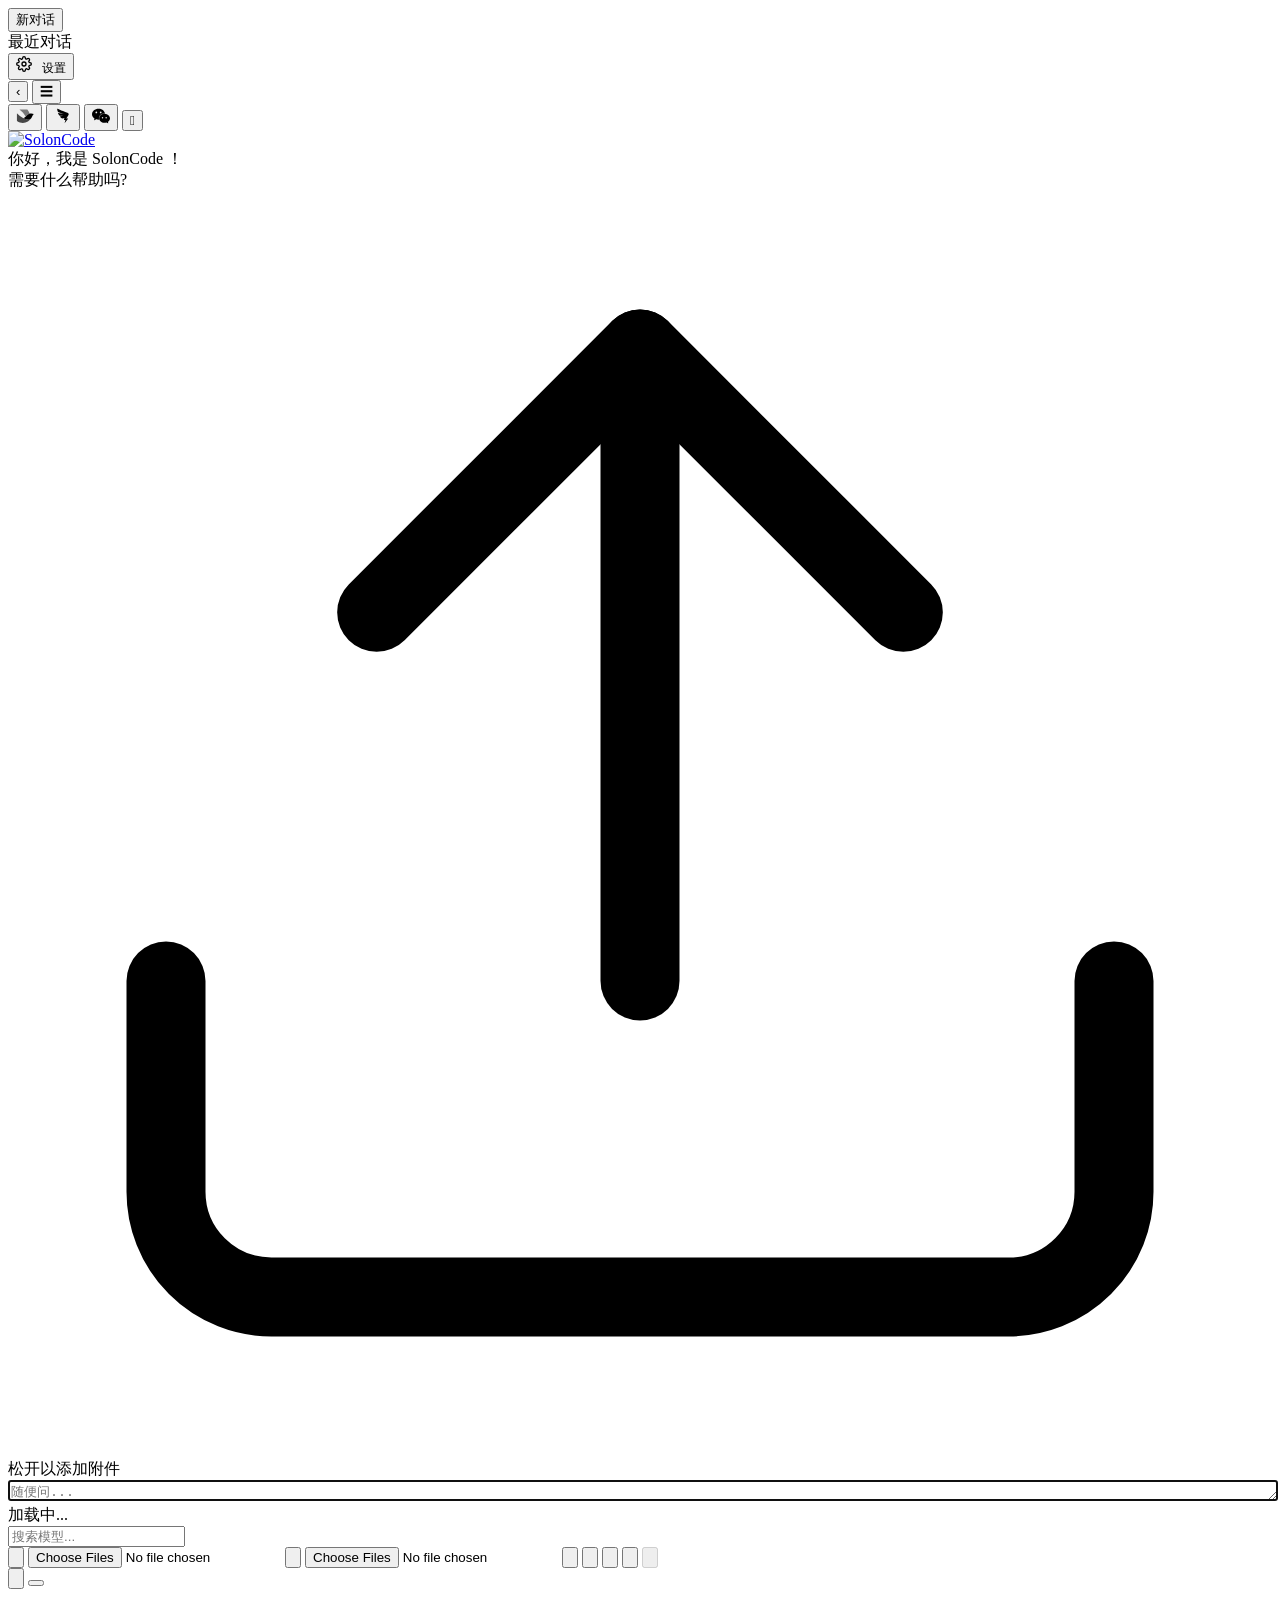
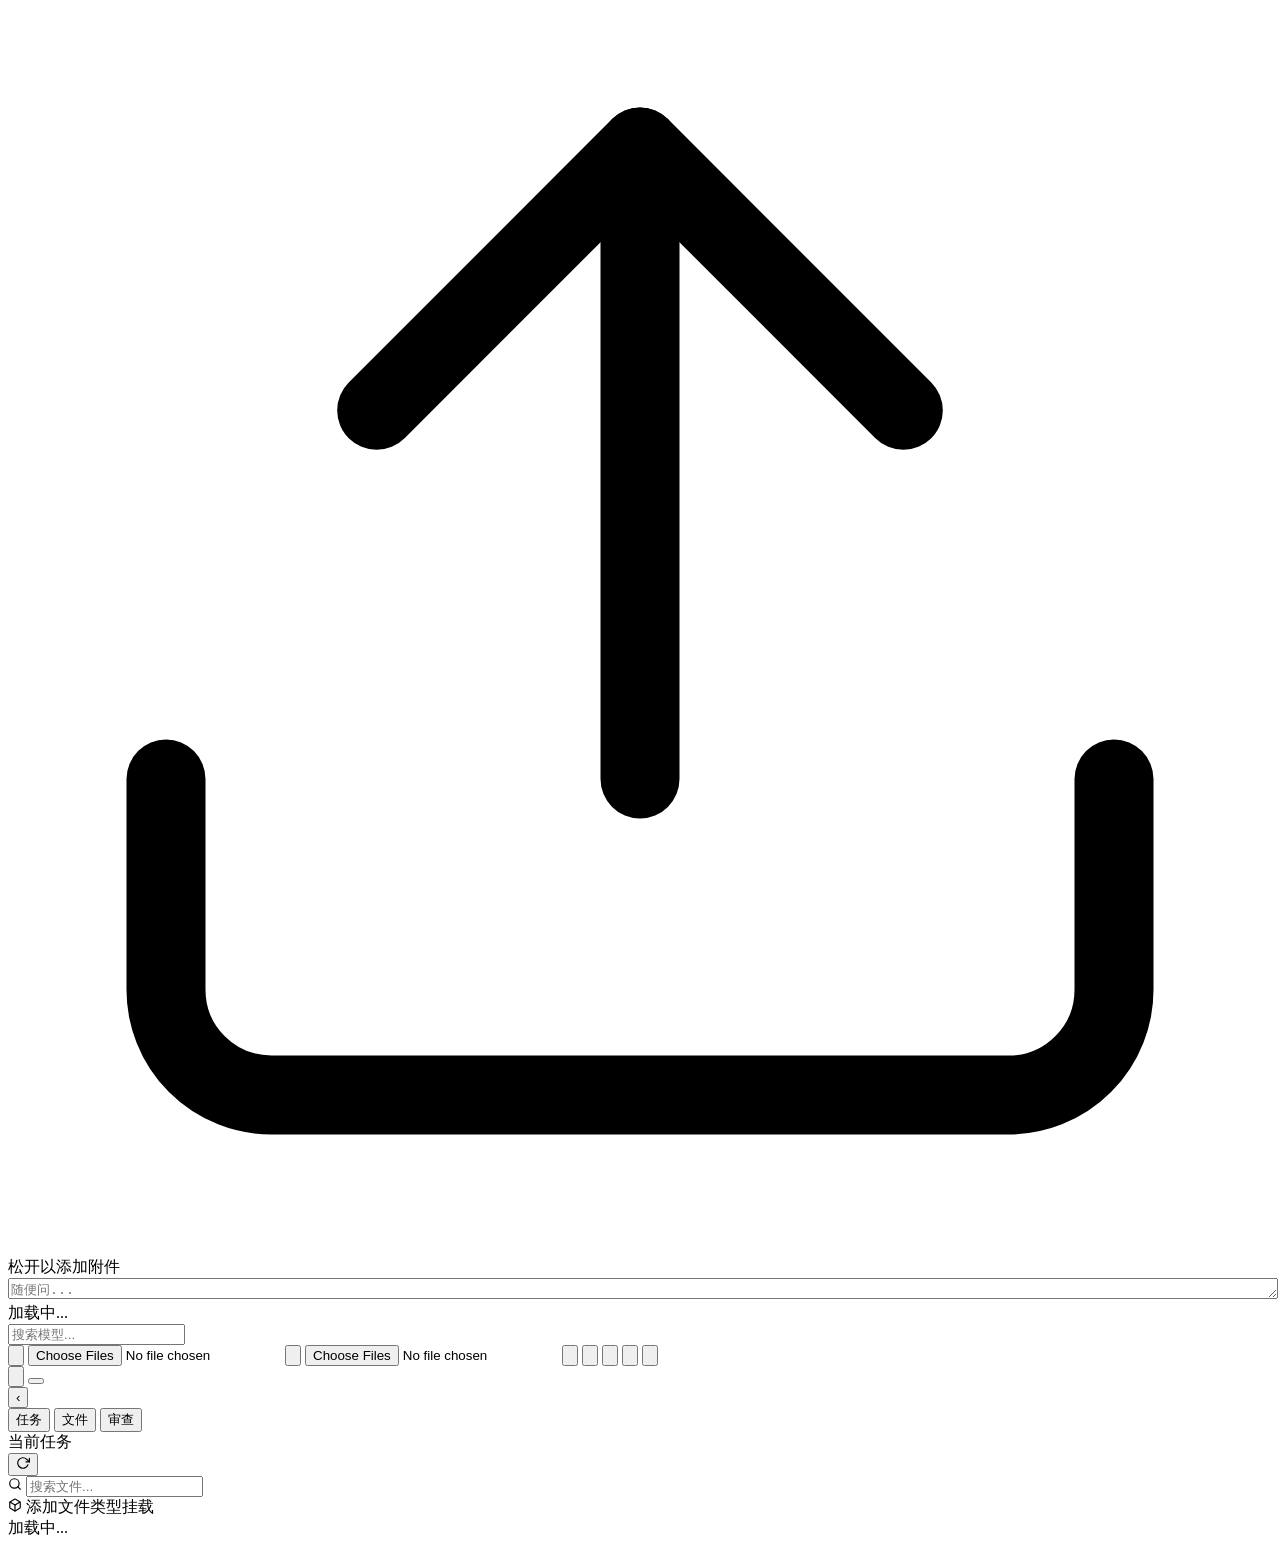
==== commit 0c33aa3a: "重构任务完成通知机制：将通知函数移到页面顶部并挂载到全局，优化提示音为三角波上行三和弦" ====
--- a/soloncode-cli/src/main/resources/static/web.html
+++ b/soloncode-cli/src/main/resources/static/web.html
@@ -267,10 +267,26 @@
                 </button>
             </div>
             <div class="filer-panel-tree" id="filerTree"></div>
+            <div class="filer-mount-hint" id="filerMountHint">
+                <svg width="14" height="14" viewBox="0 0 24 24" fill="none" stroke="currentColor" stroke-width="2" stroke-linecap="round" stroke-linejoin="round"><path d="M21 16V8a2 2 0 0 0-1-1.73l-7-4a2 2 0 0 0-2 0l-7 4A2 2 0 0 0 3 8v8a2 2 0 0 0 1 1.73l7 4a2 2 0 0 0 2 0l7-4A2 2 0 0 0 21 16z"/><polyline points="3.27 6.96 12 12.01 20.73 6.96"/><line x1="12" y1="22.08" x2="12" y2="12"/></svg>
+                <span>添加文件类型挂载</span>
+            </div>
         </div>
 
         <!-- Tab Content: Git Diff -->
         <div class="filer-tab-content" id="tabContentGitdiff">
+            <!-- 审查工作区选择器（自定义下拉） -->
+            <div class="git-workspace-bar" id="gitWorkspaceBar">
+                <div class="git-workspace-selector" id="gitWorkspaceSelector">
+                    <div class="git-workspace-current" id="gitWorkspaceCurrent" title="切换工作区">
+                        <span class="git-workspace-name" id="gitWorkspaceName">加载中...</span>
+                        <i class="layui-icon layui-icon-down git-workspace-arrow"></i>
+                    </div>
+                    <div class="git-workspace-dropdown" id="gitWorkspaceDropdown">
+                        <div class="git-workspace-dropdown-items" id="gitWorkspaceDropdownItems"></div>
+                    </div>
+                </div>
+            </div>
             <!-- 状态1：Git 不可用 -->
             <div class="git-unavailable" id="gitUnavailable" style="display:none">
                 <div class="git-empty-icon">
@@ -738,7 +754,6 @@
                                 <span class="settings-section-title">工具权限</span>
                                 <div class="settings-section-desc">管理全局工具访问权限，默认启用所有工具，可勾选禁用特定工具</div>
                             </div>
-                            <button class="btn-secondary" id="permissionAdvancedBtn">高级模式</button>
                         </div>
 
                         <div class="permission-container">
@@ -746,22 +761,7 @@
                             <!-- 工具列表 -->
                             <div class="permission-tools-list" id="permissionToolsList"></div>
 
-                            <!-- 高级模式（文本输入） -->
-                            <div class="permission-advanced" id="permissionAdvanced" style="display:none">
-                                <div class="general-card">
-                                    <div class="general-card-header">
-                                        <div class="general-card-text">
-                                            <div class="general-card-title">禁用工具（黑名单）</div>
-                                        </div>
-                                    </div>
-                                    <div class="general-card-body">
-                                        <div class="general-field">
-                                            <textarea class="general-input" id="permissionDisallowedTools" rows="6" style="resize:vertical;font-family:monospace;line-height:1.6" placeholder="bash&#10;write"></textarea>
-                                        </div>
-                                        <div class="general-toggle-desc settings-gap-top-sm">每行一个匹配模式，不支持通配符</div>
-                                    </div>
-                                </div>
-                            </div>
+                            <!-- 高级模式已移除 -->
                         </div>
 
                         <div class="form-actions form-actions-end settings-actions-spacious">
@@ -815,6 +815,7 @@
                                 <div class="form-group">
                                     <label>作用域</label>
                                     <input type="hidden" id="llmScope" value="user"/>
+                                    <input type="hidden" id="llmProvider" value=""/>
                                     <div class="settings-scope-toggle" data-target="llmScope">
                                         <button class="settings-scope-btn active" data-scope="user" type="button">用户（全局）</button>
                                         <button class="settings-scope-btn" data-scope="workspace" type="button">工作区（本地）</button>
@@ -981,7 +982,7 @@
                                     <div class="form-hint">文件所在的本地目录路径（支持 './' 工作区路径和 '~/' 用户目录路径）</div>
                                 </div>
                                 <div class="form-group" id="mountsWriteableGroup">
-                                    <label>开放写权限</label>
+                                    <label>开放 “写” 权限</label>
                                     <label class="toggle-switch">
                                         <input type="checkbox" id="mountsWriteable"/>
                                         <span class="toggle-slider"></span>
@@ -1459,6 +1460,71 @@
             window.cliPrintSimplified = resp.data.cliPrintSimplified !== false;
         }
     }).catch(function () { /* ignore */ });
+</script>
+
+<!-- ===== 任务完成通知工具函数（需在 app-*.js 之前定义） ===== -->
+<script>
+(function() {
+    window._notifyPerm = Notification.permission;
+    function _requestNotifyPerm() {
+        if (window._notifyPerm === 'granted') return true;
+        if (window._notifyPerm === 'denied') return false;
+        Notification.requestPermission().then(function(p) {
+            window._notifyPerm = p;
+        });
+        return false;
+    }
+    // 新提示音：叮叮咚（三角波，穿透力更强）
+    window._playChime = function() {
+        try {
+            var ctx = new (window.AudioContext || window.webkitAudioContext)();
+            var now = ctx.currentTime;
+            // 频率：E5(659) -> G5(784) -> C6(1047) — 上行三和弦，有完成感
+            var notes = [
+                { freq: 659.25, start: 0, dur: 0.08, type: 'triangle' },
+                { freq: 783.99, start: 0.12, dur: 0.08, type: 'triangle' },
+                { freq: 1046.50, start: 0.22, dur: 0.28, type: 'triangle' }
+            ];
+            notes.forEach(function(n) {
+                var osc = ctx.createOscillator();
+                var gain = ctx.createGain();
+                osc.type = n.type;
+                osc.frequency.value = n.freq;
+                var t = now + n.start;
+                gain.gain.setValueAtTime(0, t);
+                gain.gain.linearRampToValueAtTime(0.35, t + 0.02);
+                gain.gain.exponentialRampToValueAtTime(0.001, t + n.dur);
+                osc.connect(gain);
+                gain.connect(ctx.destination);
+                osc.start(t);
+                osc.stop(t + n.dur);
+            });
+        } catch(e) {}
+    };
+    // 通知函数
+    window._notifyTaskComplete = function() {
+        if (document.hasFocus && document.hasFocus()) return;
+        window._playChime();
+        if (window._notifyPerm === 'granted') {
+            try {
+                var n = new Notification('SolonCode', {
+                    body: 'AI 任务已完成',
+                    icon: '/img/favicon.png',
+                    tag: 'soloncode-task-done',
+                    requireInteraction: false
+                });
+                n.onclick = function() { window.focus(); this.close(); };
+                setTimeout(function() { n.close(); }, 5000);
+            } catch(e) {}
+        }
+    };
+    // 首次请求通知权限
+    _requestNotifyPerm();
+    // 用户点击时触发权限弹窗
+    document.addEventListener('click', function() {
+        if (window._notifyPerm === 'default') _requestNotifyPerm();
+    }, { once: true });
+})();
 </script>
 
 <script src="/js/app-base.js"></script>
@@ -1481,6 +1547,7 @@
 <script src="/js/app-settings-providers.js"></script>
 <script src="/js/app-settings-skill.js"></script>
 <script src="/js/app-loop.js"></script>
-<script src="/js/studio.js"></script>
+    <script src="/js/studio.js"></script>
+
 </body>
 </html>
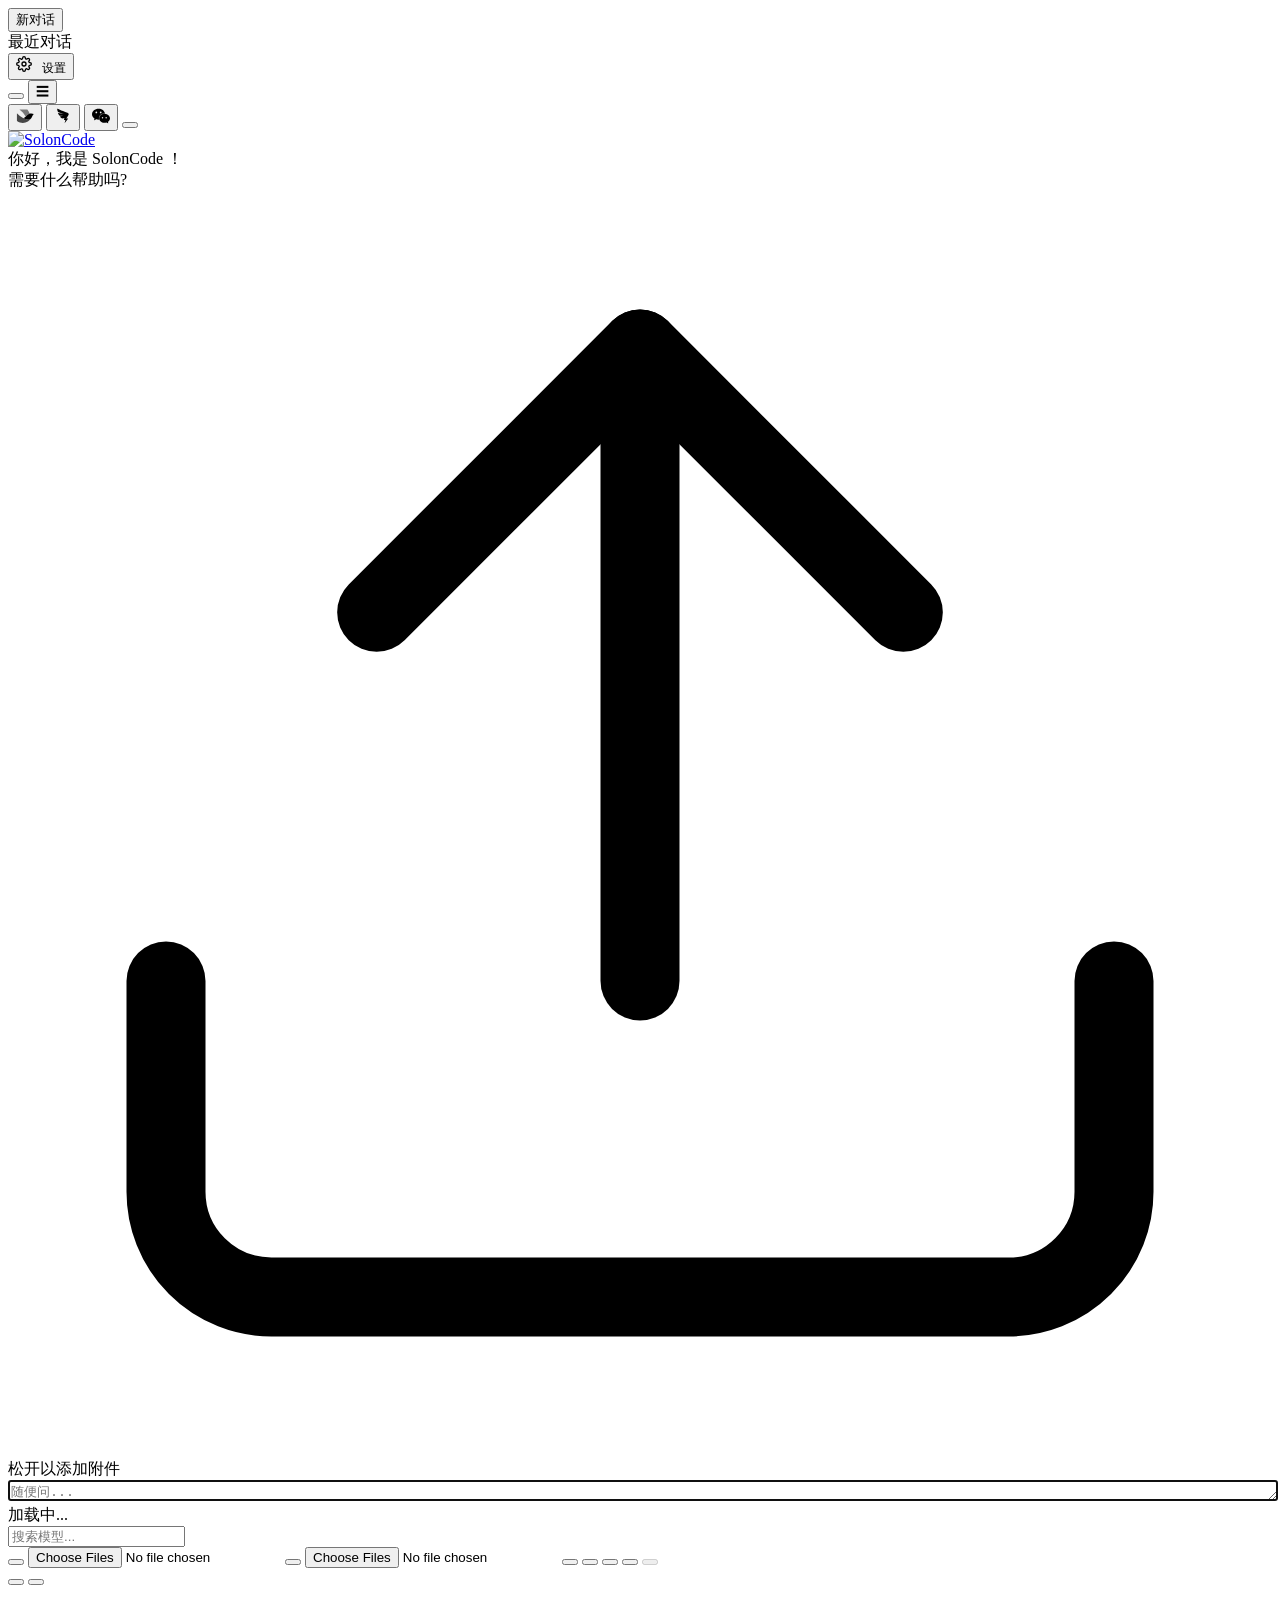
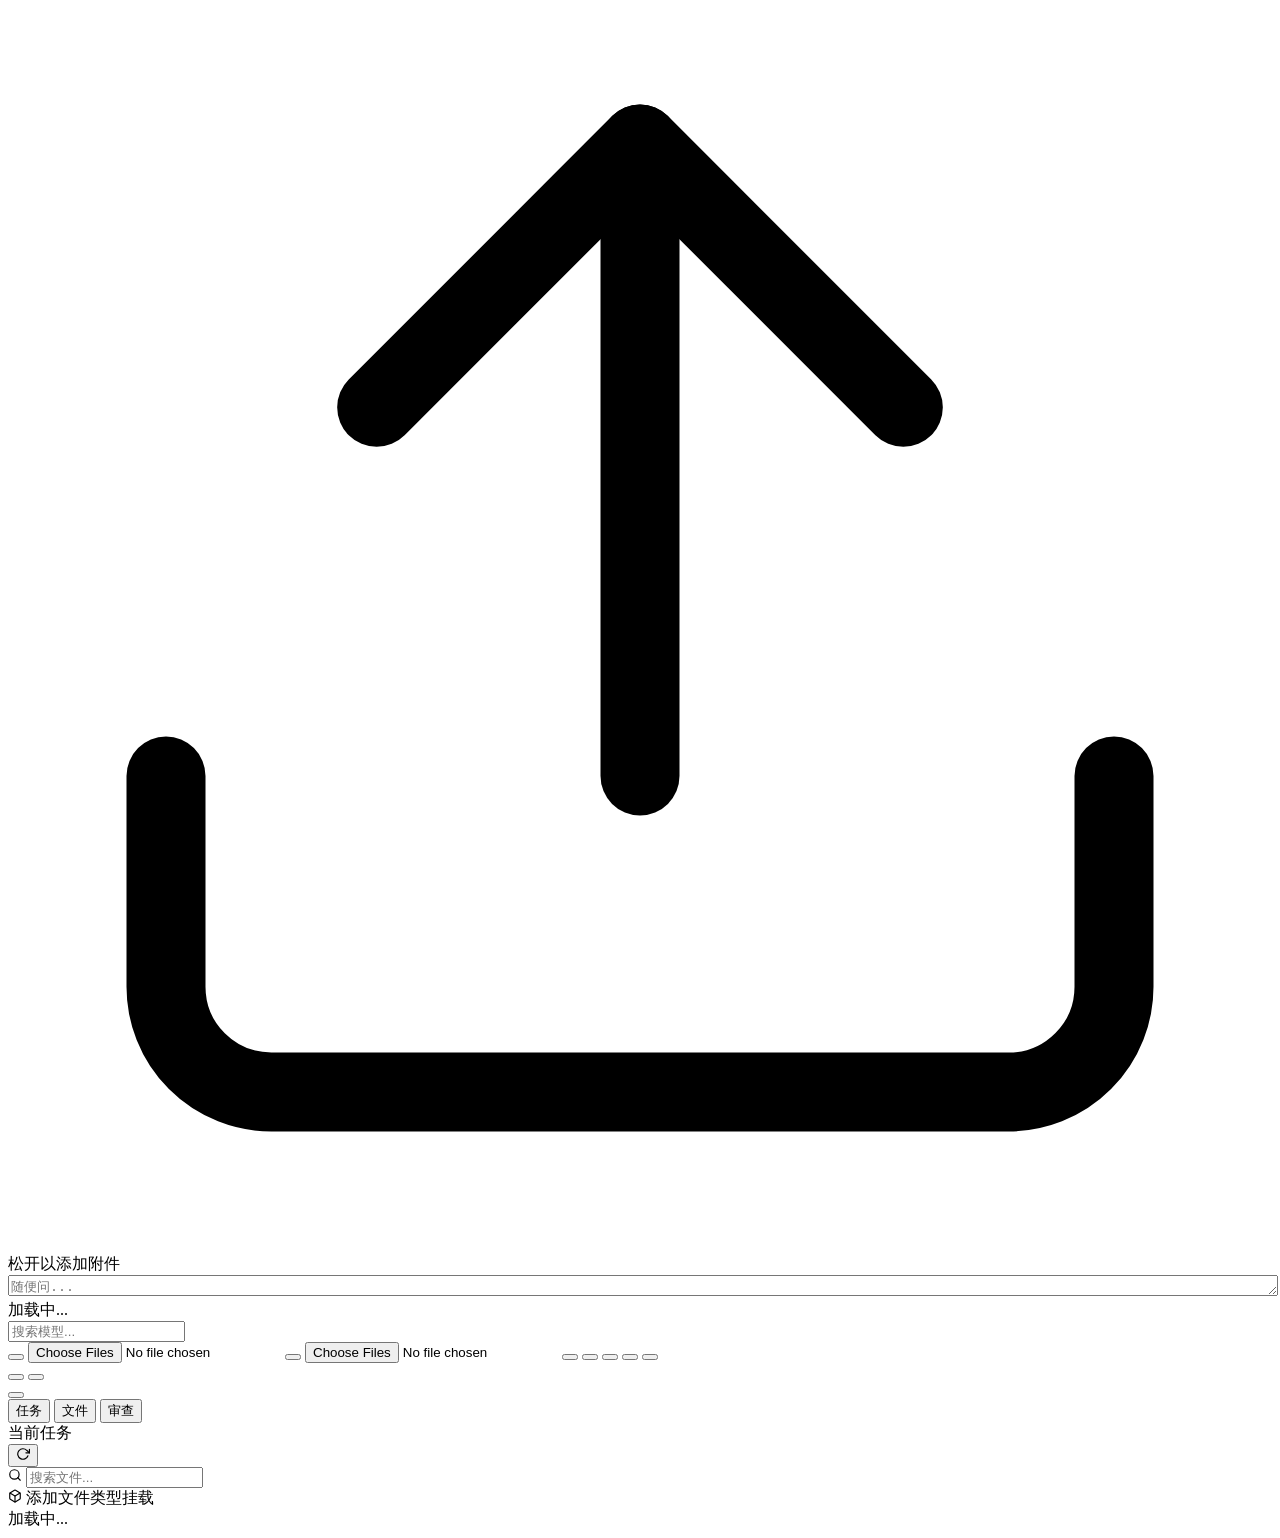
==== commit 4cebae8a: "优化：ICON 调整" ====
--- a/soloncode-cli/src/main/resources/static/web.html
+++ b/soloncode-cli/src/main/resources/static/web.html
@@ -11,6 +11,9 @@
     <link rel="stylesheet" href="/css/theme.css"/>
     <link rel="stylesheet" href="/css/app.css"/>
     <link rel="stylesheet" href="/css/settings.css"/>
+    <link rel="stylesheet" href="/fontawesome/css/all.min.css"/>
+    <!-- 当前皮肤：由 app-ui.js 按 static/skin/<name>/skin.css 动态加载 -->
+    <link rel="stylesheet" id="skin-style" href="/skin/default/skin.css"/>
     <link rel="stylesheet" href="/highlight/github.min.css" media="(prefers-color-scheme: light)" id="hljs-light-theme"/>
     <link rel="stylesheet" href="/highlight/github-dark.min.css" media="(prefers-color-scheme: dark)" id="hljs-dark-theme" disabled/>
 </head>
@@ -20,7 +23,7 @@
 <div class="sidebar">
     <div class="sidebar-header">
         <button class="new-chat-btn" id="newChatBtn">
-            <i class="layui-icon layui-icon-addition"></i> 新对话
+            <i class="fa-solid fa-plus"></i> 新对话
         </button>
     </div>
     <div class="sidebar-title">最近对话</div>
@@ -35,7 +38,9 @@
         </button>
     </div>
 </div>
-<button class="sidebar-toggle-btn" id="sidebarToggleBtn" title="收起侧边栏">‹</button>
+<button class="sidebar-toggle-btn" id="sidebarToggleBtn" title="收起侧边栏">
+    <i class="fa-solid fa-angle-left fa-xs"></i>
+</button>
 <button class="mobile-menu-btn" id="mobileMenuBtn" title="菜单">☰</button>
 <div class="mobile-overlay" id="mobileOverlay"></div>
 
@@ -61,7 +66,7 @@
             <span class="wechat-label" id="wechatHeaderLabel"></span>
         </button>
         <button class="theme-toggle" id="themeBtn" title="切换主题">
-            <i class="layui-icon" id="themeIcon">&#xe748;</i>
+            <i class="fa-solid fa-moon" id="themeIcon"></i>
         </button>
     </div>
 
@@ -97,38 +102,52 @@
                                 <input type="text" class="model-search-input" placeholder="搜索模型..."/>
                             </div>
                             <div class="model-dropdown-items"></div>
+                            <div class="model-dropdown-footer">
+                                <div class="model-option-row model-reasoning-row" style="display:none">
+                                    <div class="model-option-main">
+                                        <span class="model-option-label">推理强度</span>
+                                        <div class="model-option-pills" data-kind="reasoning">
+                                            <button type="button" data-effort="auto" title="跟随模型或供应商默认，通常最省心">auto</button>
+                                            <button type="button" data-effort="low" title="更快更省，适合简单问答">low</button>
+                                            <button type="button" data-effort="medium" title="均衡表现，日常任务推荐">medium</button>
+                                            <button type="button" data-effort="high" title="更仔细分析，适合难问题">high</button>
+                                            <button type="button" data-effort="max" title="最强思考，通常最慢也更费额度">max</button>
+                                        </div>
+                                    </div>
+                                </div>
+                            </div>
                         </div>
                     </div>
                     <button class="attach-btn" id="welcomeAttachBtn" title="添加文件附件">
-                        <svg viewBox="0 0 24 24"><path d="M21.44 11.05l-9.19 9.19a6 6 0 0 1-8.49-8.49l9.19-9.19a4 4 0 0 1 5.66 5.66l-9.2 9.19a2 2 0 0 1-2.83-2.83l8.49-8.48"/></svg>
+                        <i class="fa-solid fa-paperclip fa-sm"></i>
                     </button>
                     <input type="file" class="attach-input" id="welcomeAttachInput" multiple accept="*/*"/>
                     <button class="attach-btn" id="welcomeImageBtn" title="添加图片附件（多模态）">
-                        <svg viewBox="0 0 24 24" fill="none" stroke="currentColor" stroke-width="2" stroke-linecap="round" stroke-linejoin="round"><rect x="3" y="3" width="18" height="18" rx="2" ry="2"/><circle cx="8.5" cy="8.5" r="1.5"/><path d="M21 15l-5-5L5 21"/></svg>
+                        <i class="fa-solid fa-images fa-sm"></i>
                     </button>
                     <input type="file" class="attach-input" id="welcomeImageInput" multiple accept="image/*"/>
                     <button class="attach-btn" id="welcomeCmdBtn" title="斜杠命令">
-                        <svg viewBox="0 0 24 24" fill="none" stroke="currentColor" stroke-width="2" stroke-linecap="round" stroke-linejoin="round"><path d="M4 20L16 4"/><circle cx="8" cy="12" r="2"/><circle cx="16" cy="12" r="2"/></svg>
+                        <i class="fa-solid fa-terminal fa-sm"></i>
                     </button>
                     <button class="attach-btn" id="welcomeSkillBtn" title="技能">
-                        <svg viewBox="0 0 24 24" fill="none" stroke="currentColor" stroke-width="2" stroke-linecap="round" stroke-linejoin="round"><text x="4" y="18" font-size="18" font-weight="bold" font-family="monospace" fill="currentColor" stroke="none">$</text></svg>
+                        <i class="fa-solid fa-dollar-sign fa-sm"></i>
                     </button>
                     <button class="attach-btn" id="welcomeAgentBtn" title="子代理">
-                        <svg viewBox="0 0 24 24" fill="none" stroke="currentColor" stroke-width="2" stroke-linecap="round" stroke-linejoin="round"><path d="M20 21v-2a4 4 0 0 0-4-4H8a4 4 0 0 0-4 4v2"/><circle cx="12" cy="7" r="4"/><line x1="19" y1="2" x2="19" y2="6"/><line x1="17" y1="4" x2="21" y2="4"/></svg>
+                        <i class="fa-solid fa-user-plus fa-sm"></i>
                     </button>
                     <button class="attach-btn" id="welcomeLoopBtn" title="循环任务">
-                        <svg viewBox="0 0 24 24" fill="none" stroke="currentColor" stroke-width="2" stroke-linecap="round" stroke-linejoin="round"><polyline points="17 1 21 5 17 9"/><path d="M3 11V9a4 4 0 0 1 4-4h14"/><polyline points="7 23 3 19 7 15"/><path d="M21 13v2a4 4 0 0 1-4 4H3"/></svg>
+                        <i class="fa-solid fa-repeat fa-sm"></i>
                     </button>
                     <button class="attach-btn" id="welcomeHistoryBtn" title="历史消息" disabled>
-                        <svg viewBox="0 0 24 24" fill="none" stroke="currentColor" stroke-width="2" stroke-linecap="round" stroke-linejoin="round"><circle cx="12" cy="12" r="10"/><polyline points="12 6 12 12 16 14"/></svg>
+                        <i class="fa-regular fa-clock fa-sm"></i>
                     </button>
                 </div>
                 <div class="toolbar-right">
                     <button class="voice-btn hidden" id="welcomeVoiceBtn" title="语音输入">
-                        <svg viewBox="0 0 24 24"><path d="M12 14c1.66 0 3-1.34 3-3V5c0-1.66-1.34-3-3-3S9 3.34 9 5v6c0 1.66 1.34 3 3 3zm-1-9c0-.55.45-1 1-1s1 .45 1 1v6c0 .55-.45 1-1 1s-1-.45-1-1V5z"/><path d="M17 11c0 2.76-2.24 5-5 5s-5-2.24-5-5H5c0 3.53 2.61 6.43 6 6.92V21h2v-3.08c3.39-.49 6-3.39 6-6.92h-2z"/></svg>
+                        <i class="fa-solid fa-microphone fa-sm"></i>
                     </button>
                     <button class="welcome-send-btn" id="welcomeSendBtn" title="发送">
-                        <i class="layui-icon layui-icon-release"></i>
+                        <i class="fa-regular fa-paper-plane fa-sm"></i>
                     </button>
                 </div>
             </div>
@@ -141,7 +160,7 @@
             <!-- Per-session containers are added here dynamically -->
         </div>
         <div class="input-wrap">
-            <div class="context-status" id="chatContextStatus" style="display:none"><span class="context-status-text">Context: -- / -- (--%)</span></div>
+            <div class="context-status" id="chatContextStatus" style="display:none"><span class="context-status-text">Context: -- / -- (--%)</span><span class="context-status-elapsed" style="display:none"></span></div>
             <div class="input-box" id="chatDropZone">
                 <div class="drop-overlay" id="chatDropOverlay">
                     <div class="drop-overlay-content">
@@ -168,38 +187,52 @@
                                     <input type="text" class="model-search-input" placeholder="搜索模型..."/>
                                 </div>
                                 <div class="model-dropdown-items"></div>
+                                <div class="model-dropdown-footer">
+                                    <div class="model-option-row model-reasoning-row" style="display:none">
+                                        <div class="model-option-main">
+                                            <span class="model-option-label">推理强度</span>
+                                            <div class="model-option-pills" data-kind="reasoning">
+                                                <button type="button" data-effort="auto" title="跟随模型或供应商默认，通常最省心">auto</button>
+                                                <button type="button" data-effort="low" title="更快更省，适合简单问答">low</button>
+                                                <button type="button" data-effort="medium" title="均衡表现，日常任务推荐">medium</button>
+                                                <button type="button" data-effort="high" title="更仔细分析，适合难问题">high</button>
+                                                <button type="button" data-effort="max" title="最强思考，通常最慢也更费额度">max</button>
+                                            </div>
+                                        </div>
+                                    </div>
+                                </div>
                             </div>
                         </div>
                         <button class="attach-btn" id="chatAttachBtn" title="添加文件附件">
-                            <svg viewBox="0 0 24 24"><path d="M21.44 11.05l-9.19 9.19a6 6 0 0 1-8.49-8.49l9.19-9.19a4 4 0 0 1 5.66 5.66l-9.2 9.19a2 2 0 0 1-2.83-2.83l8.49-8.48"/></svg>
+                            <i class="fa-solid fa-paperclip fa-sm"></i>
                         </button>
                         <input type="file" class="attach-input" id="chatAttachInput" multiple accept="*/*"/>
                         <button class="attach-btn" id="chatImageBtn" title="添加图片附件（多模态）">
-                            <svg viewBox="0 0 24 24" fill="none" stroke="currentColor" stroke-width="2" stroke-linecap="round" stroke-linejoin="round"><rect x="3" y="3" width="18" height="18" rx="2" ry="2"/><circle cx="8.5" cy="8.5" r="1.5"/><path d="M21 15l-5-5L5 21"/></svg>
+                            <i class="fa-solid fa-images fa-sm"></i>
                         </button>
                         <input type="file" class="attach-input" id="chatImageInput" multiple accept="image/*"/>
                         <button class="attach-btn" id="chatCmdBtn" title="斜杠命令">
-                            <svg viewBox="0 0 24 24" fill="none" stroke="currentColor" stroke-width="2" stroke-linecap="round" stroke-linejoin="round"><path d="M4 20L16 4"/><circle cx="8" cy="12" r="2"/><circle cx="16" cy="12" r="2"/></svg>
+                            <i class="fa-solid fa-terminal fa-sm"></i>
                         </button>
                         <button class="attach-btn" id="chatSkillBtn" title="技能">
-                            <svg viewBox="0 0 24 24" fill="none" stroke="currentColor" stroke-width="2" stroke-linecap="round" stroke-linejoin="round"><text x="4" y="18" font-size="18" font-weight="bold" font-family="monospace" fill="currentColor" stroke="none">$</text></svg>
+                            <i class="fa-solid fa-dollar-sign fa-sm"></i>
                         </button>
                         <button class="attach-btn" id="chatAgentBtn" title="子代理">
-                            <svg viewBox="0 0 24 24" fill="none" stroke="currentColor" stroke-width="2" stroke-linecap="round" stroke-linejoin="round"><path d="M20 21v-2a4 4 0 0 0-4-4H8a4 4 0 0 0-4 4v2"/><circle cx="12" cy="7" r="4"/><line x1="19" y1="2" x2="19" y2="6"/><line x1="17" y1="4" x2="21" y2="4"/></svg>
+                            <i class="fa-solid fa-user-plus fa-sm"></i>
                         </button>
                         <button class="attach-btn" id="chatLoopBtn" title="循环任务">
-                            <svg viewBox="0 0 24 24" fill="none" stroke="currentColor" stroke-width="2" stroke-linecap="round" stroke-linejoin="round"><polyline points="17 1 21 5 17 9"/><path d="M3 11V9a4 4 0 0 1 4-4h14"/><polyline points="7 23 3 19 7 15"/><path d="M21 13v2a4 4 0 0 1-4 4H3"/></svg>
+                            <i class="fa-solid fa-repeat fa-sm"></i>
                         </button>
                         <button class="attach-btn" id="chatHistoryBtn" title="历史消息">
-                            <svg viewBox="0 0 24 24" fill="none" stroke="currentColor" stroke-width="2" stroke-linecap="round" stroke-linejoin="round"><circle cx="12" cy="12" r="10"/><polyline points="12 6 12 12 16 14"/></svg>
+                            <i class="fa-regular fa-clock fa-sm"></i>
                         </button>
                     </div>
                     <div class="toolbar-right">
                         <button class="voice-btn hidden" id="chatVoiceBtn" title="语音输入">
-                            <svg viewBox="0 0 24 24"><path d="M12 14c1.66 0 3-1.34 3-3V5c0-1.66-1.34-3-3-3S9 3.34 9 5v6c0 1.66 1.34 3 3 3zm-1-9c0-.55.45-1 1-1s1 .45 1 1v6c0 .55-.45 1-1 1s-1-.45-1-1V5z"/><path d="M17 11c0 2.76-2.24 5-5 5s-5-2.24-5-5H5c0 3.53 2.61 6.43 6 6.92V21h2v-3.08c3.39-.49 6-3.39 6-6.92h-2z"/></svg>
+                            <i class="fa-solid fa-microphone fa-sm"></i>
                         </button>
                         <button class="send-btn" id="chatSendBtn" title="发送">
-                            <i class="layui-icon layui-icon-release"></i>
+                            <i class="fa-regular fa-paper-plane fa-sm"></i>
                         </button>
                     </div>
                 </div>
@@ -215,9 +248,20 @@
                 <span class="git-viewer-sep">/</span>
                 <span class="git-viewer-file" id="gitViewerFile"></span>
             </div>
-            <button class="git-viewer-close" id="gitViewerClose" title="关闭 (Esc)">
-                <svg width="18" height="18" viewBox="0 0 24 24" fill="none" stroke="currentColor" stroke-width="2" stroke-linecap="round" stroke-linejoin="round"><line x1="18" y1="6" x2="6" y2="18"/><line x1="6" y1="6" x2="18" y2="18"/></svg>
-            </button>
+            <div class="git-viewer-header-actions">
+                <button class="git-viewer-action-btn" id="gitViewerMdToggle" title="预览 Markdown" style="display:none">
+                    <svg width="18" height="18" viewBox="0 0 24 24" fill="none" stroke="currentColor" stroke-width="2" stroke-linecap="round" stroke-linejoin="round"><path d="M1 12s4-8 11-8 11 8 11 8-4 8-11 8-11-8-11-8z"/><circle cx="12" cy="12" r="3"/></svg>
+                </button>
+                <button class="git-viewer-action-btn" id="gitViewerCopyBtn" title="复制文件内容">
+                    <svg width="18" height="18" viewBox="0 0 24 24" fill="none" stroke="currentColor" stroke-width="2" stroke-linecap="round" stroke-linejoin="round"><rect x="9" y="9" width="13" height="13" rx="2" ry="2"/><path d="M5 15H4a2 2 0 0 1-2-2V4a2 2 0 0 1 2-2h9a2 2 0 0 1 2 2v1"/></svg>
+                </button>
+                <button class="git-viewer-action-btn" id="gitViewerFullscreen" title="全屏">
+                    <svg width="18" height="18" viewBox="0 0 24 24" fill="none" stroke="currentColor" stroke-width="2" stroke-linecap="round" stroke-linejoin="round"><path d="M8 3H5a2 2 0 0 0-2 2v3m18 0V5a2 2 0 0 0-2-2h-3m0 18h3a2 2 0 0 0 2-2v-3M3 16v3a2 2 0 0 0 2 2h3"/></svg>
+                </button>
+                <button class="git-viewer-close" id="gitViewerClose" title="关闭 (Esc)">
+                    <svg width="18" height="18" viewBox="0 0 24 24" fill="none" stroke="currentColor" stroke-width="2" stroke-linecap="round" stroke-linejoin="round"><line x1="18" y1="6" x2="6" y2="18"/><line x1="6" y1="6" x2="18" y2="18"/></svg>
+                </button>
+            </div>
         </div>
         <pre class="git-viewer-content" id="gitViewerContent"></pre>
     </div>
@@ -225,7 +269,9 @@
 </div>
 
 <!-- File Tree Panel (Right Side) -->
-    <button class="filer-panel-toggle-btn collapsed" id="filerToggleBtn" title="展开文件树">‹</button>
+    <button class="filer-panel-toggle-btn collapsed" id="filerToggleBtn" title="展开文件树">
+        <i class="fa-solid fa-angle-left fa-xs"></i>
+    </button>
     <div class="filer-resize-handle" id="filerResizeHandle"></div>
     <div class="filer-panel collapsed" id="filerPanel">
         <div class="filer-tabs">
@@ -375,6 +421,34 @@
                 </div>
             </div>
         </div>
+
+        <!-- 右栏底部：任务排队（跨 Tab 常驻） -->
+        <div class="queue-strip collapsed" id="chatQueueDock" style="display:none" aria-live="polite">
+            <div class="queue-strip-header" id="chatQueueHeader">
+                <div class="queue-strip-title-row">
+                    <div class="queue-strip-title">
+                        任务排队
+                        <span class="queue-strip-count" id="chatQueueTitle">0</span>
+                        <button type="button" class="queue-strip-clear" id="chatQueueClear" title="清空排队" aria-label="清空排队">
+                            <svg width="14" height="14" viewBox="0 0 24 24" fill="none" stroke="currentColor" stroke-width="2" stroke-linecap="round" stroke-linejoin="round" aria-hidden="true">
+                                <polyline points="3 6 5 6 21 6"/>
+                                <path d="M19 6v14a2 2 0 0 1-2 2H7a2 2 0 0 1-2-2V6m3 0V4a2 2 0 0 1 2-2h4a2 2 0 0 1 2 2v2"/>
+                                <line x1="10" y1="11" x2="10" y2="17"/>
+                                <line x1="14" y1="11" x2="14" y2="17"/>
+                            </svg>
+                        </button>
+                    </div>
+                    <div class="queue-strip-actions">
+                        <button type="button" class="queue-strip-toggle" id="chatQueueToggle" title="展开" aria-label="展开">
+                            <svg width="14" height="14" viewBox="0 0 24 24" fill="none" stroke="currentColor" stroke-width="2" stroke-linecap="round" stroke-linejoin="round"><polyline points="6 9 12 15 18 9"/></svg>
+                        </button>
+                    </div>
+                </div>
+                <div class="queue-strip-preview" id="chatQueuePreview"></div>
+                <div class="queue-strip-hint">当前任务结束后自动发送</div>
+            </div>
+            <div class="queue-strip-list" id="chatQueueList"></div>
+        </div>
     </div>
 
 <!-- Settings Overlay (放在 body 最外层，确保 position:fixed 覆盖全屏) -->
@@ -382,7 +456,15 @@
     <div class="settings-panel">
         <div class="settings-content">
             <div class="settings-tabs">
-                <div class="sidebar-title" style="padding:16px 16px 8px;font-size:11px;color:var(--text-secondary);font-weight:600;letter-spacing:1px;text-transform:uppercase;">设置</div>
+                <div class="settings-sidebar-title-row">
+                    <div class="sidebar-title settings-sidebar-title">设置</div>
+                    <button type="button" class="settings-reload-icon-btn" id="settingsReloadBtn" title="从磁盘重新加载 settings.json 到当前实例" aria-label="从磁盘重新加载配置">
+                        <svg width="12" height="12" viewBox="0 0 24 24" fill="none" stroke="currentColor" stroke-width="2" stroke-linecap="round" stroke-linejoin="round" aria-hidden="true">
+                            <polyline points="23 4 23 10 17 10"></polyline>
+                            <path d="M20.49 15a9 9 0 1 1-2.12-9.36L23 10"></path>
+                        </svg>
+                    </button>
+                </div>
                 <button class="settings-tab active" data-tab="general"><svg width="14" height="14" viewBox="0 0 24 24" fill="none" stroke="currentColor" stroke-width="2" stroke-linecap="round" stroke-linejoin="round"><circle cx="12" cy="12" r="3"/><path d="M19.4 15a1.65 1.65 0 0 0 .33 1.82l.06.06a2 2 0 1 1-2.83 2.83l-.06-.06a1.65 1.65 0 0 0-1.82-.33 1.65 1.65 0 0 0-1 1.51V21a2 2 0 0 1-4 0v-.09A1.65 1.65 0 0 0 9 19.4a1.65 1.65 0 0 0-1.82.33l-.06.06a2 2 0 1 1-2.83-2.83l.06-.06A1.65 1.65 0 0 0 4.68 15a1.65 1.65 0 0 0-1.51-1H3a2 2 0 0 1 0-4h.09A1.65 1.65 0 0 0 4.6 9a1.65 1.65 0 0 0-.33-1.82l-.06-.06a2 2 0 1 1 2.83-2.83l.06.06A1.65 1.65 0 0 0 9 4.68a1.65 1.65 0 0 0 1-1.51V3a2 2 0 0 1 4 0v.09a1.65 1.65 0 0 0 1 1.51 1.65 1.65 0 0 0 1.82-.33l.06-.06a2 2 0 1 1 2.83 2.83l-.06.06A1.65 1.65 0 0 0 19.4 9a1.65 1.65 0 0 0 1.51 1H21a2 2 0 0 1 0 4h-.09a1.65 1.65 0 0 0-1.51 1z"/></svg> 通用</button>
                 <button class="settings-tab" data-tab="permission"><svg width="14" height="14" viewBox="0 0 24 24" fill="none" stroke="currentColor" stroke-width="2" stroke-linecap="round" stroke-linejoin="round"><path d="M12 22s8-4 8-10V5l-8-3-8 3v7c0 6 8 10 8 10z"/></svg> 工具权限</button>
                 <button class="settings-tab" data-tab="mounts"><svg width="14" height="14" viewBox="0 0 24 24" fill="none" stroke="currentColor" stroke-width="2" stroke-linecap="round" stroke-linejoin="round"><path d="M21 16V8a2 2 0 0 0-1-1.73l-7-4a2 2 0 0 0-2 0l-7 4A2 2 0 0 0 3 8v8a2 2 0 0 0 1 1.73l7 4a2 2 0 0 0 2 0l7-4A2 2 0 0 0 21 16z"/><polyline points="3.27 6.96 12 12.01 20.73 6.96"/><line x1="12" y1="22.08" x2="12" y2="12"/></svg> 挂载</button>
@@ -549,13 +631,19 @@
                                 <div class="general-card-body">
                                     <div class="general-toggle-row">
                                         <div class="general-toggle-info">
-                                            <span class="general-toggle-name">工具调用显示简化（或者收起）</span>
-                                            <span class="general-toggle-desc">开启后工具调用输出更简洁；关闭则展示完整的详细信息</span>
+                                            <span class="general-toggle-name">简化工具调用展示</span>
+                                            <span class="general-toggle-desc">开启后默认收起详情，需要时再展开；关闭则始终完整显示</span>
                                         </div>
                                         <label class="toggle-switch">
                                             <input type="checkbox" id="generalCliPrintSimplified"/>
                                             <span class="toggle-slider"></span>
                                         </label>
+                                    </div>
+
+                                    <div class="settings-gap-top-md skin-section">
+                                        <div class="general-subblock-title">选择皮肤</div>
+                                        <input type="file" id="skinZipInput" accept=".zip,application/zip" style="display:none"/>
+                                        <div class="skin-card-list" id="skinCardList"></div>
                                     </div>
                                 </div>
                             </div>
@@ -876,6 +964,7 @@
                                         </button>
                                     </div>
                                     <textarea id="llmDefaultOptions" rows="4" placeholder='{"temperature":0.2,"top_p":0.5,"thinking":{"type":"enabled"},"reasoning_effort":"high"}'></textarea>
+                                    <div class="form-hint">会话模型选择器中的「推理强度」会覆盖此处；选 auto 则使用本配置或供应商默认。</div>
                                 </div>
                                 <div class="form-actions" style="justify-content:space-between">
                                     <label class="llm-default-checkbox">
@@ -1037,10 +1126,16 @@
                                     <div class="settings-section-desc">管理外部工具服务器，扩展文件、数据库、浏览器等工具能力</div>
                                 </div>
                                 <div class="mcp-header-actions">
-                                    <button class="settings-add-btn" id="mcpImportBtn" title="从 JSON 文件导入 MCP 服务器配置">
-                                        <svg width="14" height="14" viewBox="0 0 24 24" fill="none" stroke="currentColor" stroke-width="2" stroke-linecap="round" stroke-linejoin="round"><path d="M21 15v4a2 2 0 0 1-2 2H5a2 2 0 0 1-2-2v-4"/><polyline points="17 8 12 3 7 8"/><line x1="12" y1="3" x2="12" y2="15"/></svg>
-                                        导入
-                                    </button>
+                                    <div class="mcp-import-menu-wrap">
+                                        <button class="settings-add-btn" id="mcpImportBtn" title="导入 MCP 服务器配置">
+                                            <svg width="14" height="14" viewBox="0 0 24 24" fill="none" stroke="currentColor" stroke-width="2" stroke-linecap="round" stroke-linejoin="round"><path d="M21 15v4a2 2 0 0 1-2 2H5a2 2 0 0 1-2-2v-4"/><polyline points="17 8 12 3 7 8"/><line x1="12" y1="3" x2="12" y2="15"/></svg>
+                                            导入
+                                        </button>
+                                        <div class="mcp-import-menu" id="mcpImportMenu">
+                                            <button type="button" class="mcp-import-menu-item" data-action="file">导入 JSON 文件</button>
+                                            <button type="button" class="mcp-import-menu-item" data-action="string">导入 JSON 字符串</button>
+                                        </div>
+                                    </div>
                                     <input type="file" id="mcpImportFileInput" accept=".json" style="display:none;"/>
                                     <button class="settings-add-btn" id="mcpAddBtn">+ 添加服务器</button>
                                 </div>
@@ -1414,6 +1509,9 @@
                                             <button class="provider-model-icon-btn" id="providerFetchModelsBtn" title="从 API 拉取模型列表">
                                                 <svg width="16" height="16" viewBox="0 0 24 24" fill="none" stroke="currentColor" stroke-width="2" stroke-linecap="round" stroke-linejoin="round"><polyline points="23 4 23 10 17 10"/><path d="M20.49 15a9 9 0 1 1-2.12-9.36L23 10"/></svg>
                                             </button>
+                                            <button class="provider-model-icon-btn" id="providerClearModelsBtn" title="清空模型列表">
+                                                <svg width="16" height="16" viewBox="0 0 24 24" fill="none" stroke="currentColor" stroke-width="2" stroke-linecap="round" stroke-linejoin="round"><path d="M21 4H8l-1 2h14l-1 14H4L3 6"/><line x1="10" y1="11" x2="10" y2="17"/><line x1="14" y1="11" x2="14" y2="17"/><line x1="18" y1="11" x2="18" y2="17"/></svg>
+                                            </button>
                                         </div>
                                     </div>
                                     <div class="provider-models-list" id="providerModelsList"></div>
@@ -1434,10 +1532,8 @@
 
 <script src="/layui/layui.js"></script>
 <script>window.$ = layui.$;</script>
+<!-- 首屏关键：marked 必需。mermaid(3MB)/highlight/qrcode 改为按需加载 -->
 <script src="/js/marked.min.js"></script>
-<script src="/js/qrcode.min.js"></script>
-<script src="/js/mermaid.min.js"></script>
-<script src="/highlight/highlight.min.js"></script>
 
 <script>
     var SSE_ENDPOINT = "/web/chat/input";
@@ -1474,37 +1570,9 @@
         });
         return false;
     }
-    // 新提示音：叮叮咚（三角波，穿透力更强）
-    window._playChime = function() {
-        try {
-            var ctx = new (window.AudioContext || window.webkitAudioContext)();
-            var now = ctx.currentTime;
-            // 频率：E5(659) -> G5(784) -> C6(1047) — 上行三和弦，有完成感
-            var notes = [
-                { freq: 659.25, start: 0, dur: 0.08, type: 'triangle' },
-                { freq: 783.99, start: 0.12, dur: 0.08, type: 'triangle' },
-                { freq: 1046.50, start: 0.22, dur: 0.28, type: 'triangle' }
-            ];
-            notes.forEach(function(n) {
-                var osc = ctx.createOscillator();
-                var gain = ctx.createGain();
-                osc.type = n.type;
-                osc.frequency.value = n.freq;
-                var t = now + n.start;
-                gain.gain.setValueAtTime(0, t);
-                gain.gain.linearRampToValueAtTime(0.35, t + 0.02);
-                gain.gain.exponentialRampToValueAtTime(0.001, t + n.dur);
-                osc.connect(gain);
-                gain.connect(ctx.destination);
-                osc.start(t);
-                osc.stop(t + n.dur);
-            });
-        } catch(e) {}
-    };
-    // 通知函数
+    // 通知函数（仅桌面通知，不播放声音）
     window._notifyTaskComplete = function() {
         if (document.hasFocus && document.hasFocus()) return;
-        window._playChime();
         if (window._notifyPerm === 'granted') {
             try {
                 var n = new Notification('SolonCode', {
@@ -1518,15 +1586,10 @@
             } catch(e) {}
         }
     };
-    // 首次请求通知权限
-    _requestNotifyPerm();
-    // 用户点击时触发权限弹窗
-    document.addEventListener('click', function() {
-        if (window._notifyPerm === 'default') _requestNotifyPerm();
-    }, { once: true });
 })();
 </script>
 
+<!-- 核心路径：立即加载 -->
 <script src="/js/app-base.js"></script>
 <script src="/js/app-ui.js"></script>
 <script src="/js/app-history.js"></script>
@@ -1536,18 +1599,124 @@
 <script src="/js/app-gitdiff.js"></script>
 <script src="/js/app-todos.js"></script>
 <script src="/js/app-context.js"></script>
-<script src="/js/app-settings.js"></script>
-<script src="/js/app-settings-general.js"></script>
-<script src="/js/app-settings-permission.js"></script>
-<script src="/js/app-settings-llm.js"></script>
-<script src="/js/app-settings-mounts.js"></script>
-<script src="/js/app-settings-mcp.js"></script>
-<script src="/js/app-settings-openapi.js"></script>
-<script src="/js/app-settings-lsp.js"></script>
-<script src="/js/app-settings-providers.js"></script>
-<script src="/js/app-settings-skill.js"></script>
 <script src="/js/app-loop.js"></script>
-    <script src="/js/studio.js"></script>
+<script src="/js/studio.js"></script>
+
+<!-- 设置模块：首次打开设置时再加载，降低首屏解析成本 -->
+<script>
+(function () {
+    // 核心必须先于子模块；子模块彼此无依赖，可并行
+    var SETTINGS_CORE = '/js/app-settings.js';
+    var SETTINGS_MODULES = [
+        '/js/app-settings-general.js',
+        '/js/app-settings-permission.js',
+        '/js/app-settings-llm.js',
+        '/js/app-settings-mounts.js',
+        '/js/app-settings-mcp.js',
+        '/js/app-settings-openapi.js',
+        '/js/app-settings-lsp.js',
+        '/js/app-settings-providers.js',
+        '/js/app-settings-skill.js',
+        '/js/app-settings-skin.js'
+    ];
+    var settingsLoading = null;
+    var realOpenSettingsTab = null;
+
+    function loadOneScript(src) {
+        return new Promise(function (resolve, reject) {
+            if (typeof loadScriptOnce === 'function') {
+                loadScriptOnce(src, function (err) {
+                    if (err) reject(err);
+                    else resolve();
+                });
+                return;
+            }
+            var s = document.createElement('script');
+            s.src = src;
+            s.async = true;
+            s.onload = function () { resolve(); };
+            s.onerror = function () { reject(new Error('Failed to load ' + src)); };
+            document.head.appendChild(s);
+        });
+    }
+
+    function loadSettingsModules() {
+        if (window.__settingsModulesReady) return Promise.resolve();
+        if (settingsLoading) return settingsLoading;
+        settingsLoading = loadOneScript(SETTINGS_CORE)
+            .then(function () {
+                return Promise.all(SETTINGS_MODULES.map(loadOneScript));
+            })
+            .then(function () {
+                window.__settingsModulesReady = true;
+                settingsLoading = null;
+            })
+            .catch(function (err) {
+                // 允许下次点击重试
+                settingsLoading = null;
+                window.__settingsModulesReady = false;
+                console.warn('[settings] load failed', err);
+                throw err;
+            });
+        return settingsLoading;
+    }
+    window.loadSettingsModules = loadSettingsModules;
+
+    function toastSettingsError() {
+        if (window.layer && typeof layer.msg === 'function') {
+            layer.msg('设置模块加载失败，请重试', { icon: 2, time: 2500 });
+        } else {
+            console.error('[settings] modules failed to load');
+        }
+    }
+
+    function openSettingsAfterReady(tab) {
+        loadSettingsModules().then(function () {
+            if (typeof realOpenSettingsTab === 'function') {
+                realOpenSettingsTab(tab || 'general');
+                return;
+            }
+            var overlay = document.getElementById('settingsOverlay');
+            if (overlay) overlay.style.display = 'flex';
+            if (tab) {
+                var tabBtn = document.querySelector('.settings-tab[data-tab="' + tab + '"]');
+                if (tabBtn) tabBtn.click();
+            }
+        }).catch(function () {
+            toastSettingsError();
+        });
+    }
+
+    // 捕获阶段拦截设置按钮：首次点击先加载模块
+    document.addEventListener('click', function (e) {
+        var btn = e.target && e.target.closest ? e.target.closest('#settingsBtn') : null;
+        if (!btn) return;
+        if (window.__settingsModulesReady) return;
+        e.preventDefault();
+        e.stopPropagation();
+        openSettingsAfterReady(null);
+    }, true);
+
+    // 兼容 filer 等调用 window.openSettingsTab(tab)
+    Object.defineProperty(window, 'openSettingsTab', {
+        configurable: true,
+        enumerable: true,
+        get: function () {
+            return function (tab) {
+                if (!window.__settingsModulesReady) {
+                    openSettingsAfterReady(tab);
+                    return;
+                }
+                if (typeof realOpenSettingsTab === 'function') realOpenSettingsTab(tab);
+            };
+        },
+        set: function (fn) {
+            // app-settings.js 赋值时保存真实实现
+            realOpenSettingsTab = fn;
+        }
+    });
+})();
+</script>
 
 </body>
 </html>
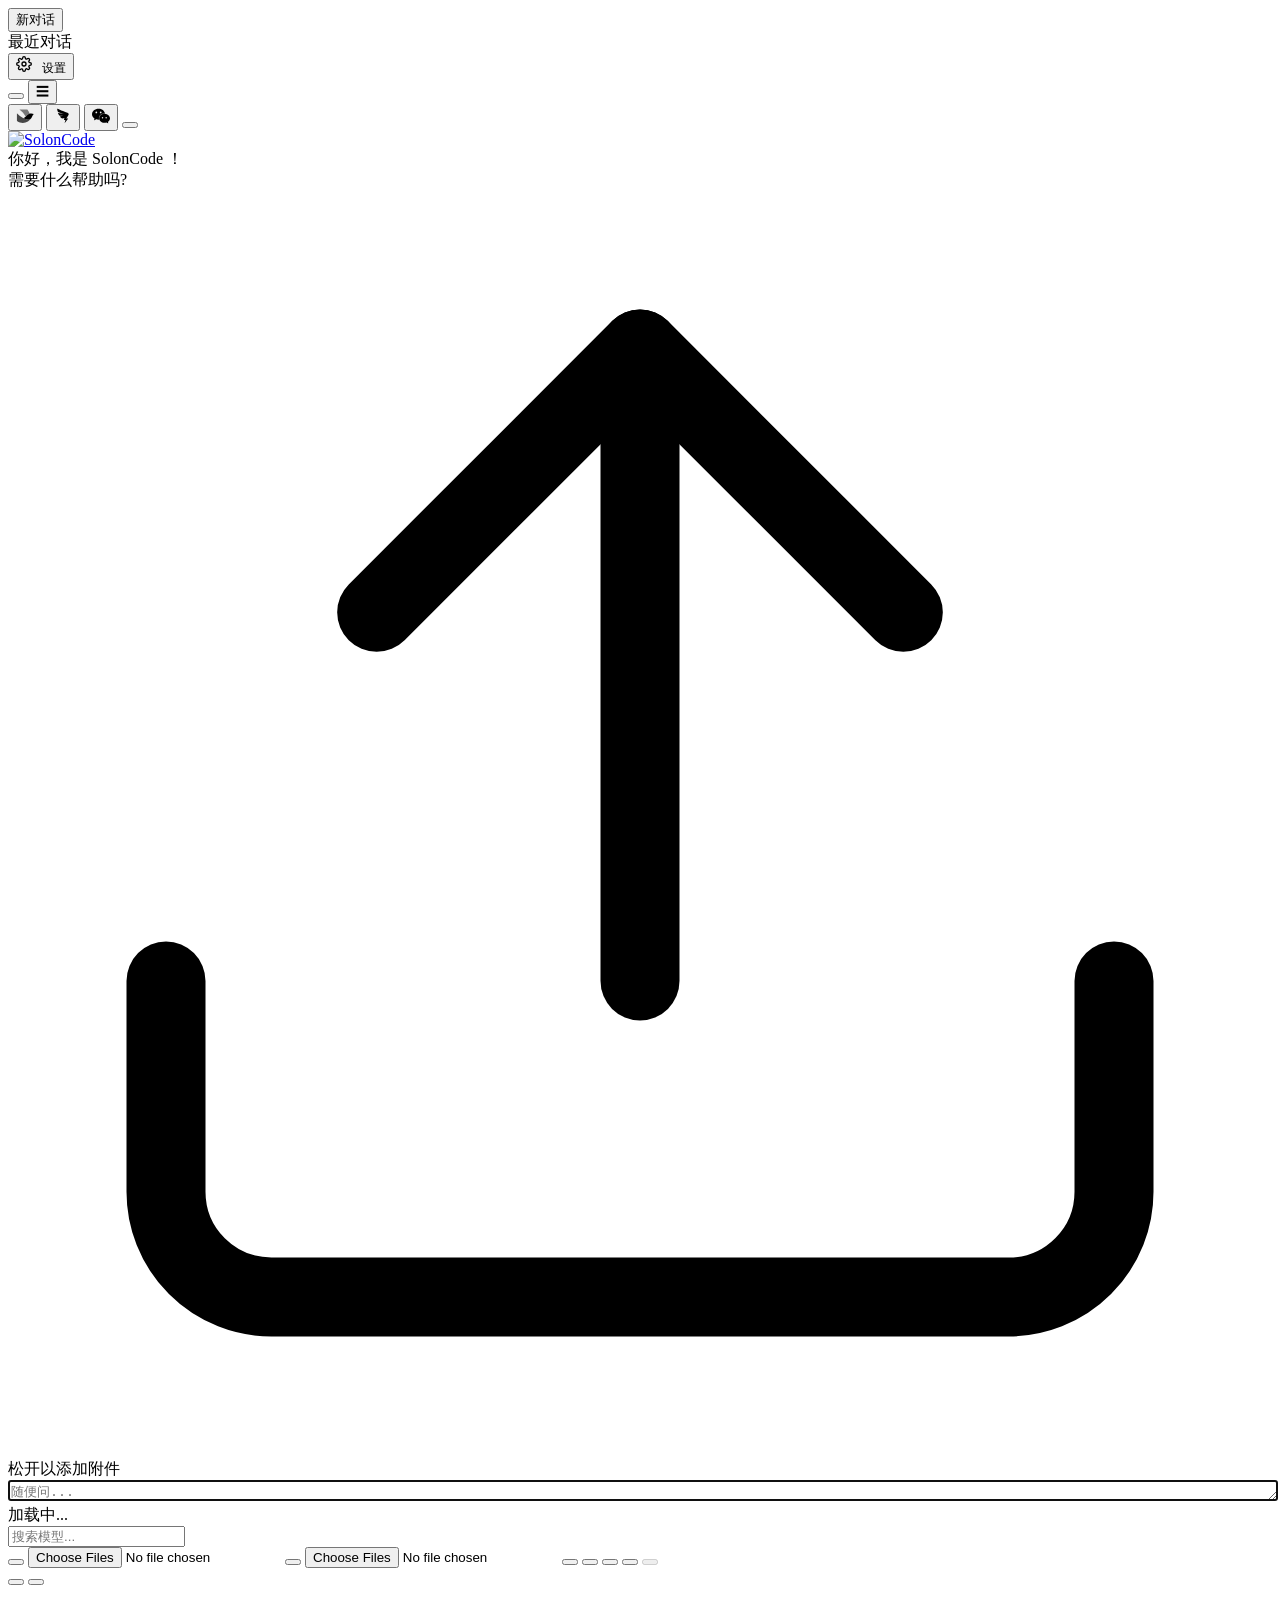
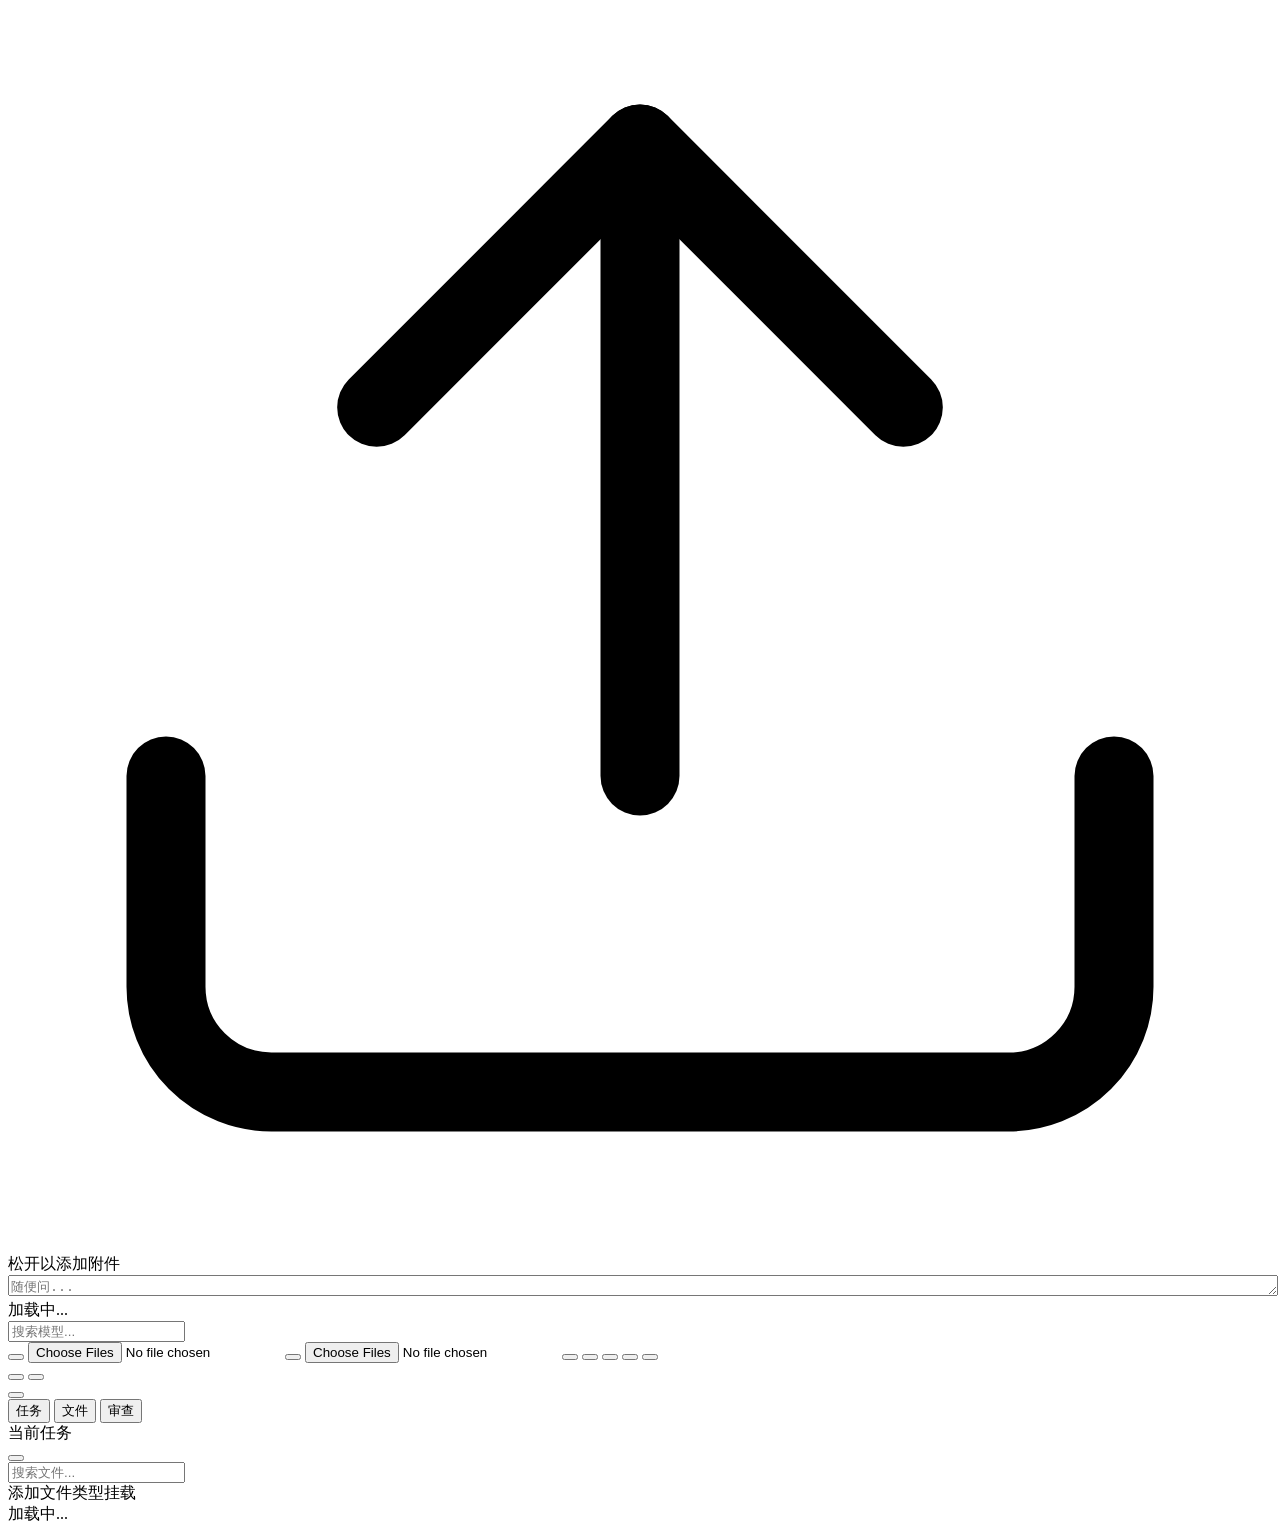
==== commit bd9f35ea: "优化：ICON 调整" ====
--- a/soloncode-cli/src/main/resources/static/web.html
+++ b/soloncode-cli/src/main/resources/static/web.html
@@ -250,16 +250,16 @@
             </div>
             <div class="git-viewer-header-actions">
                 <button class="git-viewer-action-btn" id="gitViewerMdToggle" title="预览 Markdown" style="display:none">
-                    <svg width="18" height="18" viewBox="0 0 24 24" fill="none" stroke="currentColor" stroke-width="2" stroke-linecap="round" stroke-linejoin="round"><path d="M1 12s4-8 11-8 11 8 11 8-4 8-11 8-11-8-11-8z"/><circle cx="12" cy="12" r="3"/></svg>
+                    <i class="fa-regular fa-eye"></i>
                 </button>
                 <button class="git-viewer-action-btn" id="gitViewerCopyBtn" title="复制文件内容">
-                    <svg width="18" height="18" viewBox="0 0 24 24" fill="none" stroke="currentColor" stroke-width="2" stroke-linecap="round" stroke-linejoin="round"><rect x="9" y="9" width="13" height="13" rx="2" ry="2"/><path d="M5 15H4a2 2 0 0 1-2-2V4a2 2 0 0 1 2-2h9a2 2 0 0 1 2 2v1"/></svg>
+                    <i class="fa-regular fa-copy"></i>
                 </button>
                 <button class="git-viewer-action-btn" id="gitViewerFullscreen" title="全屏">
-                    <svg width="18" height="18" viewBox="0 0 24 24" fill="none" stroke="currentColor" stroke-width="2" stroke-linecap="round" stroke-linejoin="round"><path d="M8 3H5a2 2 0 0 0-2 2v3m18 0V5a2 2 0 0 0-2-2h-3m0 18h3a2 2 0 0 0 2-2v-3M3 16v3a2 2 0 0 0 2 2h3"/></svg>
+                    <i class="fa-solid fa-expand"></i>
                 </button>
                 <button class="git-viewer-close" id="gitViewerClose" title="关闭 (Esc)">
-                    <svg width="18" height="18" viewBox="0 0 24 24" fill="none" stroke="currentColor" stroke-width="2" stroke-linecap="round" stroke-linejoin="round"><line x1="18" y1="6" x2="6" y2="18"/><line x1="6" y1="6" x2="18" y2="18"/></svg>
+                    <i class="fa-solid fa-xmark"></i>
                 </button>
             </div>
         </div>
@@ -293,7 +293,7 @@
                 <div class="todo-header">
                     <div class="todo-title">当前任务 <span class="todo-stats-count" id="todoStats" style="display:none"></span></div>
                     <button class="todo-refresh-btn" id="todoRefreshBtn" title="刷新">
-                        <svg width="14" height="14" viewBox="0 0 24 24" fill="none" stroke="currentColor" stroke-width="2" stroke-linecap="round" stroke-linejoin="round"><polyline points="23 4 23 10 17 10"/><path d="M20.49 15a9 9 0 1 1-2.12-9.36L23 10"/></svg>
+                        <i class="fa-solid fa-arrow-rotate-right"></i>
                     </button>
                 </div>
                 <div class="todo-list" id="todoList"></div>
@@ -306,7 +306,7 @@
         <!-- Tab Content: 文件树 -->
         <div class="filer-tab-content active" id="tabContentFiles">
             <div class="filer-search-bar">
-                <svg class="filer-search-icon" width="14" height="14" viewBox="0 0 24 24" fill="none" stroke="currentColor" stroke-width="2" stroke-linecap="round" stroke-linejoin="round"><circle cx="11" cy="11" r="8"/><line x1="21" y1="21" x2="16.65" y2="16.65"/></svg>
+                <i class="fa-solid fa-magnifying-glass"></i>
                 <input type="text" class="filer-search-input" id="filerSearchInput" placeholder="搜索文件..." />
                 <button class="filer-search-clear" id="filerSearchClear" title="清除" style="display:none">
                     <svg width="12" height="12" viewBox="0 0 24 24" fill="none" stroke="currentColor" stroke-width="2" stroke-linecap="round" stroke-linejoin="round"><line x1="18" y1="6" x2="6" y2="18"/><line x1="6" y1="6" x2="18" y2="18"/></svg>
@@ -314,7 +314,7 @@
             </div>
             <div class="filer-panel-tree" id="filerTree"></div>
             <div class="filer-mount-hint" id="filerMountHint">
-                <svg width="14" height="14" viewBox="0 0 24 24" fill="none" stroke="currentColor" stroke-width="2" stroke-linecap="round" stroke-linejoin="round"><path d="M21 16V8a2 2 0 0 0-1-1.73l-7-4a2 2 0 0 0-2 0l-7 4A2 2 0 0 0 3 8v8a2 2 0 0 0 1 1.73l7 4a2 2 0 0 0 2 0l7-4A2 2 0 0 0 21 16z"/><polyline points="3.27 6.96 12 12.01 20.73 6.96"/><line x1="12" y1="22.08" x2="12" y2="12"/></svg>
+                <i class="fa-regular fa-hard-drive"></i>
                 <span>添加文件类型挂载</span>
             </div>
         </div>
@@ -398,7 +398,7 @@
                     </div>
                     <div class="git-header-right">
                         <button class="git-refresh-btn" id="gitRefreshBtn" title="刷新变更列表">
-                            <svg width="14" height="14" viewBox="0 0 24 24" fill="none" stroke="currentColor" stroke-width="2" stroke-linecap="round" stroke-linejoin="round"><polyline points="23 4 23 10 17 10"/><path d="M20.49 15a9 9 0 1 1-2.12-9.36L23 10"/></svg>
+                            <i class="fa-solid fa-arrow-rotate-right"></i>
                         </button>
                     </div>
                 </div>
@@ -407,11 +407,11 @@
                     <textarea class="git-commit-input" id="gitCommitMsg" placeholder="审查摘要..." rows="1"></textarea>
                     <div class="git-commit-actions">
                         <button class="git-summary-btn" id="gitSummaryBtn" title="AI 生成变更摘要">
-                            <svg width="14" height="14" viewBox="0 0 24 24" fill="none" stroke="currentColor" stroke-width="2" stroke-linecap="round" stroke-linejoin="round"><path d="M15 4V2"/><path d="M15 16v-2"/><path d="M8 9h2"/><path d="M20 9h2"/><path d="M17.8 11.8L19 13"/><path d="M15 9h.01"/><path d="M17.8 6.2L19 5"/><path d="m3 21 9-9"/><path d="M12.2 6.2L11 5"/></svg>
+                            <i class="fa-solid fa-wand-magic-sparkles"></i>
                             生成摘要
                         </button>
                         <button class="git-commit-btn" id="gitCommitBtn">
-                            <svg width="14" height="14" viewBox="0 0 24 24" fill="none" stroke="currentColor" stroke-width="2" stroke-linecap="round" stroke-linejoin="round"><polyline points="20 6 9 17 4 12"/></svg>
+                            <i class="fa-solid fa-check"></i>
                             提交
                         </button>
                     </div>
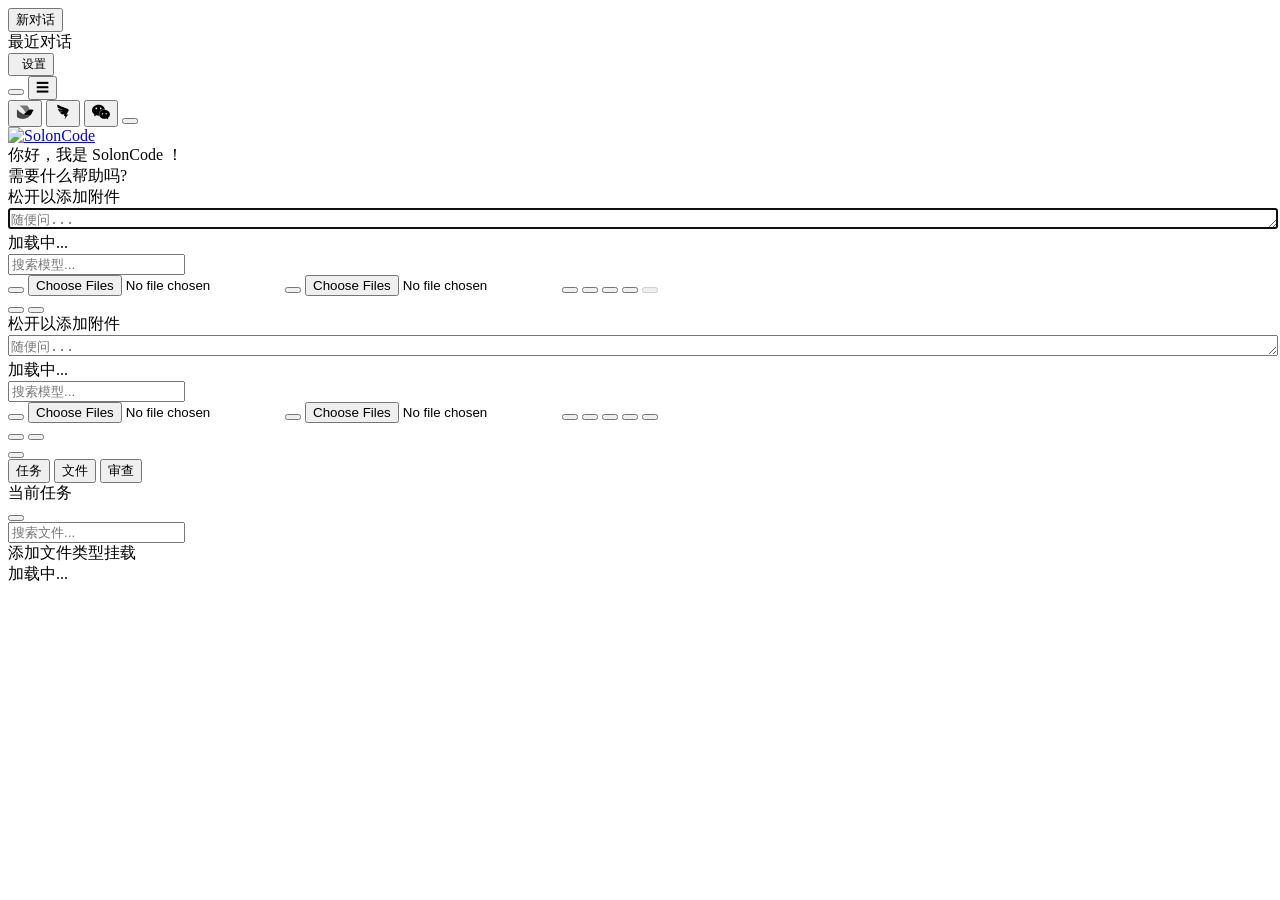
==== commit c06d10f5: "优化：ICON 调整" ====
--- a/soloncode-cli/src/main/resources/static/web.html
+++ b/soloncode-cli/src/main/resources/static/web.html
@@ -30,10 +30,7 @@
     <div class="sidebar-list" id="historyList"></div>
     <div class="sidebar-footer">
         <button class="settings-btn" id="settingsBtn" title="设置">
-            <svg width="16" height="16" viewBox="0 0 24 24" fill="none" stroke="currentColor" stroke-width="2" stroke-linecap="round" stroke-linejoin="round">
-                <circle cx="12" cy="12" r="3"/>
-                <path d="M19.4 15a1.65 1.65 0 0 0 .33 1.82l.06.06a2 2 0 1 1-2.83 2.83l-.06-.06a1.65 1.65 0 0 0-1.82-.33 1.65 1.65 0 0 0-1 1.51V21a2 2 0 0 1-4 0v-.09A1.65 1.65 0 0 0 9 19.4a1.65 1.65 0 0 0-1.82.33l-.06.06a2 2 0 1 1-2.83-2.83l.06-.06A1.65 1.65 0 0 0 4.68 15a1.65 1.65 0 0 0-1.51-1H3a2 2 0 0 1 0-4h.09A1.65 1.65 0 0 0 4.6 9a1.65 1.65 0 0 0-.33-1.82l-.06-.06a2 2 0 1 1 2.83-2.83l.06.06A1.65 1.65 0 0 0 9 4.68a1.65 1.65 0 0 0 1-1.51V3a2 2 0 0 1 4 0v.09a1.65 1.65 0 0 0 1 1.51 1.65 1.65 0 0 0 1.82-.33l.06-.06a2 2 0 1 1 2.83 2.83l-.06.06A1.65 1.65 0 0 0 19.4 9a1.65 1.65 0 0 0 1.51 1H21a2 2 0 0 1 0 4h-.09a1.65 1.65 0 0 0-1.51 1z"/>
-            </svg>
+            <i class="fa-solid fa-gear"></i>
             <span style="margin-left:6px;font-size:12px;">设置</span>
         </button>
     </div>
@@ -80,7 +77,7 @@
         <div class="welcome-input-box" id="welcomeDropZone">
             <div class="drop-overlay" id="welcomeDropOverlay">
                 <div class="drop-overlay-content">
-                    <svg viewBox="0 0 24 24" fill="none" stroke="currentColor" stroke-width="1.5" stroke-linecap="round" stroke-linejoin="round"><path d="M21 15v4a2 2 0 0 1-2 2H5a2 2 0 0 1-2-2v-4"/><polyline points="17 8 12 3 7 8"/><line x1="12" y1="3" x2="12" y2="15"/></svg>
+                    <i class="fa-solid fa-upload fa-2x"></i>
                     <span>松开以添加附件</span>
                 </div>
             </div>
@@ -147,7 +144,7 @@
                         <i class="fa-solid fa-microphone fa-sm"></i>
                     </button>
                     <button class="welcome-send-btn" id="welcomeSendBtn" title="发送">
-                        <i class="fa-regular fa-paper-plane fa-sm"></i>
+                        <i class="fa-solid fa-paper-plane fa-sm"></i>
                     </button>
                 </div>
             </div>
@@ -164,7 +161,7 @@
             <div class="input-box" id="chatDropZone">
                 <div class="drop-overlay" id="chatDropOverlay">
                     <div class="drop-overlay-content">
-                        <svg viewBox="0 0 24 24" fill="none" stroke="currentColor" stroke-width="1.5" stroke-linecap="round" stroke-linejoin="round"><path d="M21 15v4a2 2 0 0 1-2 2H5a2 2 0 0 1-2-2v-4"/><polyline points="17 8 12 3 7 8"/><line x1="12" y1="3" x2="12" y2="15"/></svg>
+                        <i class="fa-solid fa-upload fa-2x"></i>
                         <span>松开以添加附件</span>
                     </div>
                 </div>
@@ -232,7 +229,7 @@
                             <i class="fa-solid fa-microphone fa-sm"></i>
                         </button>
                         <button class="send-btn" id="chatSendBtn" title="发送">
-                            <i class="fa-regular fa-paper-plane fa-sm"></i>
+                            <i class="fa-solid fa-paper-plane fa-sm"></i>
                         </button>
                     </div>
                 </div>
@@ -309,12 +306,12 @@
                 <i class="fa-solid fa-magnifying-glass"></i>
                 <input type="text" class="filer-search-input" id="filerSearchInput" placeholder="搜索文件..." />
                 <button class="filer-search-clear" id="filerSearchClear" title="清除" style="display:none">
-                    <svg width="12" height="12" viewBox="0 0 24 24" fill="none" stroke="currentColor" stroke-width="2" stroke-linecap="round" stroke-linejoin="round"><line x1="18" y1="6" x2="6" y2="18"/><line x1="6" y1="6" x2="18" y2="18"/></svg>
+                    <i class="fa-solid fa-xmark"></i>
                 </button>
             </div>
             <div class="filer-panel-tree" id="filerTree"></div>
             <div class="filer-mount-hint" id="filerMountHint">
-                <i class="fa-regular fa-hard-drive"></i>
+                <i class="fa-solid fa-hard-drive"></i>
                 <span>添加文件类型挂载</span>
             </div>
         </div>
@@ -336,12 +333,7 @@
             <!-- 状态1：Git 不可用 -->
             <div class="git-unavailable" id="gitUnavailable" style="display:none">
                 <div class="git-empty-icon">
-                    <svg width="48" height="48" viewBox="0 0 24 24" fill="none" stroke="var(--text-secondary)"
-                         stroke-width="1.5" stroke-linecap="round" stroke-linejoin="round">
-                        <path d="M10.29 3.86L1.82 18a2 2 0 0 0 1.71 3h16.94a2 2 0 0 0 1.71-3L13.71 3.86a2 2 0 0 0-3.42 0z"/>
-                        <line x1="12" y1="9" x2="12" y2="13"/>
-                        <line x1="12" y1="17" x2="12.01" y2="17"/>
-                    </svg>
+                    <i class="fa-solid fa-triangle-exclamation fa-2x"></i>
                 </div>
                 <div class="git-empty-title">Git 不可用</div>
                 <div class="git-empty-desc">系统未安装 Git 或 Git 不在 PATH 中</div>
@@ -350,17 +342,7 @@
             <!-- 状态2：未初始化仓库 -->
             <div class="git-uninitialized" id="gitUninitialized" style="display:none">
                 <div class="git-empty-icon">
-                    <svg width="48" height="48" viewBox="0 0 24 24" fill="none" stroke="var(--text-secondary)"
-                         stroke-width="1.5" stroke-linecap="round" stroke-linejoin="round">
-                        <path stroke="none" d="M0 0h24v24H0z" fill="none" />
-                        <path d="M15 12a1 1 0 1 0 2 0a1 1 0 1 0 -2 0" />
-                        <path d="M11 8a1 1 0 1 0 2 0a1 1 0 1 0 -2 0" />
-                        <path d="M11 16a1 1 0 1 0 2 0a1 1 0 1 0 -2 0" />
-                        <path d="M12 15v-6" />
-                        <path d="M15 11l-2 -2" />
-                        <path d="M11 7l-1.9 -1.9" />
-                        <path d="M13.446 2.6l7.955 7.954a2.045 2.045 0 0 1 0 2.892l-7.955 7.955a2.045 2.045 0 0 1 -2.892 0l-7.955 -7.955a2.045 2.045 0 0 1 0 -2.892l7.955 -7.955a2.045 2.045 0 0 1 2.892 0" />
-                    </svg>
+                    <i class="fa-brands fa-git-alt fa-2x"></i>
                 </div>
                 <div class="git-empty-title">当前工作区不是 Git 仓库</div>
                 <div class="git-init-benefits">
@@ -378,8 +360,6 @@
                     </label>
                 </div>
                 <button class="git-init-btn" id="gitInitBtn">
-                    <svg width="14" height="14" viewBox="0 0 24 24" fill="none" stroke="currentColor"
-                         stroke-width="2"><line x1="12" y1="5" x2="12" y2="19"/><line x1="5" y1="12" x2="19" y2="12"/></svg>
                     初始化 Git 仓库
                 </button>
                 <div class="git-init-note">将在工作区执行 git init</div>
@@ -430,17 +410,12 @@
                         任务排队
                         <span class="queue-strip-count" id="chatQueueTitle">0</span>
                         <button type="button" class="queue-strip-clear" id="chatQueueClear" title="清空排队" aria-label="清空排队">
-                            <svg width="14" height="14" viewBox="0 0 24 24" fill="none" stroke="currentColor" stroke-width="2" stroke-linecap="round" stroke-linejoin="round" aria-hidden="true">
-                                <polyline points="3 6 5 6 21 6"/>
-                                <path d="M19 6v14a2 2 0 0 1-2 2H7a2 2 0 0 1-2-2V6m3 0V4a2 2 0 0 1 2-2h4a2 2 0 0 1 2 2v2"/>
-                                <line x1="10" y1="11" x2="10" y2="17"/>
-                                <line x1="14" y1="11" x2="14" y2="17"/>
-                            </svg>
+                            <i class="fa-regular fa-trash-can"></i>
                         </button>
                     </div>
                     <div class="queue-strip-actions">
                         <button type="button" class="queue-strip-toggle" id="chatQueueToggle" title="展开" aria-label="展开">
-                            <svg width="14" height="14" viewBox="0 0 24 24" fill="none" stroke="currentColor" stroke-width="2" stroke-linecap="round" stroke-linejoin="round"><polyline points="6 9 12 15 18 9"/></svg>
+                            <i class="fa-solid fa-angle-down"></i>
                         </button>
                     </div>
                 </div>
@@ -459,25 +434,40 @@
                 <div class="settings-sidebar-title-row">
                     <div class="sidebar-title settings-sidebar-title">设置</div>
                     <button type="button" class="settings-reload-icon-btn" id="settingsReloadBtn" title="从磁盘重新加载 settings.json 到当前实例" aria-label="从磁盘重新加载配置">
-                        <svg width="12" height="12" viewBox="0 0 24 24" fill="none" stroke="currentColor" stroke-width="2" stroke-linecap="round" stroke-linejoin="round" aria-hidden="true">
-                            <polyline points="23 4 23 10 17 10"></polyline>
-                            <path d="M20.49 15a9 9 0 1 1-2.12-9.36L23 10"></path>
-                        </svg>
+                        <i class="fa-solid fa-arrow-rotate-right fa-xs"></i>
                     </button>
                 </div>
-                <button class="settings-tab active" data-tab="general"><svg width="14" height="14" viewBox="0 0 24 24" fill="none" stroke="currentColor" stroke-width="2" stroke-linecap="round" stroke-linejoin="round"><circle cx="12" cy="12" r="3"/><path d="M19.4 15a1.65 1.65 0 0 0 .33 1.82l.06.06a2 2 0 1 1-2.83 2.83l-.06-.06a1.65 1.65 0 0 0-1.82-.33 1.65 1.65 0 0 0-1 1.51V21a2 2 0 0 1-4 0v-.09A1.65 1.65 0 0 0 9 19.4a1.65 1.65 0 0 0-1.82.33l-.06.06a2 2 0 1 1-2.83-2.83l.06-.06A1.65 1.65 0 0 0 4.68 15a1.65 1.65 0 0 0-1.51-1H3a2 2 0 0 1 0-4h.09A1.65 1.65 0 0 0 4.6 9a1.65 1.65 0 0 0-.33-1.82l-.06-.06a2 2 0 1 1 2.83-2.83l.06.06A1.65 1.65 0 0 0 9 4.68a1.65 1.65 0 0 0 1-1.51V3a2 2 0 0 1 4 0v.09a1.65 1.65 0 0 0 1 1.51 1.65 1.65 0 0 0 1.82-.33l.06-.06a2 2 0 1 1 2.83 2.83l-.06.06A1.65 1.65 0 0 0 19.4 9a1.65 1.65 0 0 0 1.51 1H21a2 2 0 0 1 0 4h-.09a1.65 1.65 0 0 0-1.51 1z"/></svg> 通用</button>
-                <button class="settings-tab" data-tab="permission"><svg width="14" height="14" viewBox="0 0 24 24" fill="none" stroke="currentColor" stroke-width="2" stroke-linecap="round" stroke-linejoin="round"><path d="M12 22s8-4 8-10V5l-8-3-8 3v7c0 6 8 10 8 10z"/></svg> 工具权限</button>
-                <button class="settings-tab" data-tab="mounts"><svg width="14" height="14" viewBox="0 0 24 24" fill="none" stroke="currentColor" stroke-width="2" stroke-linecap="round" stroke-linejoin="round"><path d="M21 16V8a2 2 0 0 0-1-1.73l-7-4a2 2 0 0 0-2 0l-7 4A2 2 0 0 0 3 8v8a2 2 0 0 0 1 1.73l7 4a2 2 0 0 0 2 0l7-4A2 2 0 0 0 21 16z"/><polyline points="3.27 6.96 12 12.01 20.73 6.96"/><line x1="12" y1="22.08" x2="12" y2="12"/></svg> 挂载</button>
-                <button class="settings-tab" data-tab="skills"><svg width="14" height="14" viewBox="0 0 24 24" fill="none" stroke="currentColor" stroke-width="2" stroke-linecap="round" stroke-linejoin="round"><polygon points="12 2 15.09 8.26 22 9.27 17 14.14 18.18 21.02 12 17.77 5.82 21.02 7 14.14 2 9.27 8.91 8.26 12 2"/></svg> 技能市场</button>
+                <button class="settings-tab active" data-tab="general">
+                    <i class="fa-solid fa-gears"></i> 通用
+                </button>
+                <button class="settings-tab" data-tab="permission">
+                    <i class="fa-solid fa-shield"></i> 工具权限
+                </button>
+                <button class="settings-tab" data-tab="mounts">
+                    <i class="fa-solid fa-hard-drive"></i> 挂载
+                </button>
+                <button class="settings-tab" data-tab="skills">
+                    <i class="fa-solid fa-hexagon-nodes"></i> 技能市场
+                </button>
 
                 <div class="sidebar-title" style="padding:16px 16px 8px;font-size:11px;color:var(--text-secondary);font-weight:600;letter-spacing:1px;text-transform:uppercase;">大语言模型</div>
-                <button class="settings-tab" data-tab="providers"><svg width="14" height="14" viewBox="0 0 24 24" fill="none" stroke="currentColor" stroke-width="2" stroke-linecap="round" stroke-linejoin="round"><circle cx="12" cy="12" r="3"/><path d="M12 1v6M12 17v6M4.22 4.22l4.24 4.24M15.54 15.54l4.24 4.24M1 12h6M17 12h6M4.22 19.78l4.24-4.24M15.54 8.46l4.24-4.24"/></svg> 供应商</button>
-                <button class="settings-tab" data-tab="llm"><svg width="14" height="14" viewBox="0 0 24 24" fill="none" stroke="currentColor" stroke-width="2" stroke-linecap="round" stroke-linejoin="round"><path d="M12 2a2 2 0 0 1 2 2c0 .74-.4 1.39-1 1.73V7h1a7 7 0 0 1 7 7h1a1 1 0 0 1 1 1v3a1 1 0 0 1-1 1h-1.27a7 7 0 0 1-12.46 0H6a1 1 0 0 1-1-1v-3a1 1 0 0 1 1-1h1a7 7 0 0 1 7-7h1V5.73A2 2 0 0 1 12 2z"/><circle cx="8" cy="14" r="1"/><circle cx="16" cy="14" r="1"/></svg> 模型</button>
+                <button class="settings-tab" data-tab="providers">
+                    <i class="fa-solid fa-boxes-packing"></i> 供应商
+                </button>
+                <button class="settings-tab" data-tab="llm">
+                    <i class="fa-solid fa-robot"></i> 模型
+                </button>
 
                 <div class="sidebar-title" style="padding:16px 16px 8px;font-size:11px;color:var(--text-secondary);font-weight:600;letter-spacing:1px;text-transform:uppercase;">外部连接</div>
-                <button class="settings-tab" data-tab="mcp"><svg width="14" height="14" viewBox="0 0 24 24" fill="none" stroke="currentColor" stroke-width="2" stroke-linecap="round" stroke-linejoin="round"><rect x="2" y="2" width="20" height="8" rx="2" ry="2"/><rect x="2" y="14" width="20" height="8" rx="2" ry="2"/><line x1="6" y1="6" x2="6.01" y2="6"/><line x1="6" y1="18" x2="6.01" y2="18"/></svg> MCP 服务器</button>
-                <button class="settings-tab" data-tab="openapi"><svg width="14" height="14" viewBox="0 0 24 24" fill="none" stroke="currentColor" stroke-width="2" stroke-linecap="round" stroke-linejoin="round"><circle cx="12" cy="12" r="10"/><line x1="2" y1="12" x2="22" y2="12"/><path d="M12 2a15.3 15.3 0 0 1 4 10 15.3 15.3 0 0 1-4 10 15.3 15.3 0 0 1-4-10 15.3 15.3 0 0 1 4-10z"/></svg> OpenAPI 服务器</button>
-                <button class="settings-tab" data-tab="lsp"><svg width="14" height="14" viewBox="0 0 24 24" fill="none" stroke="currentColor" stroke-width="2" stroke-linecap="round" stroke-linejoin="round"><polyline points="16 18 22 12 16 6"/><polyline points="8 6 2 12 8 18"/></svg> LSP 服务器</button>
+                <button class="settings-tab" data-tab="mcp">
+                    <i class="fa-solid fa-server"></i> MCP 服务器
+                </button>
+                <button class="settings-tab" data-tab="openapi">
+                    <i class="fa-solid fa-globe"></i> OpenAPI 服务器
+                </button>
+                <button class="settings-tab" data-tab="lsp">
+                    <i class="fa-solid fa-laptop-code"></i> LSP 服务器
+                </button>
 
                 <div class="settings-tabs-footer">
                     <div class="settings-product-name">SolonCode</div>
@@ -868,7 +858,7 @@
                                     <div class="settings-section-desc">配置 AI 模型的连接参数与默认设定</div>
                                 </div>
                                 <div class="llm-header-actions">
-                                    <button class="settings-add-btn" id="llmAddBtn">+ 添加模型</button>
+                                    <button class="settings-add-btn" id="llmAddBtn"><i class="fa-solid fa-plus"></i> 添加模型</button>
                                 </div>
                             </div>
                             <div class="llm-model-list" id="llmModelList"></div>
@@ -880,18 +870,16 @@
                             <div class="settings-section-header">
                                 <div class="settings-title-row">
                                     <button class="settings-back-btn" id="llmBackBtn" title="返回">
-                                        <svg width="16" height="16" viewBox="0 0 24 24" fill="none" stroke="currentColor" stroke-width="2" stroke-linecap="round" stroke-linejoin="round"><polyline points="15 18 9 12 15 6"/></svg>
+                                        <i class="fa-solid fa-angle-left"></i>
                                     </button>
                                     <span class="settings-section-title" id="llmFormTitle">添加模型</span>
                                 </div>
                                 <div class="settings-form-actions" id="llmFormActions" style="display:none">
                                     <button class="settings-form-action-btn" id="llmFormCopyBtn" title="复制">
-                                        <svg width="14" height="14" viewBox="0 0 24 24" fill="none" stroke="currentColor" stroke-width="2"><rect x="9" y="9" width="13" height="13" rx="2" ry="2"/><path d="M5 15H4a2 2 0 0 1-2-2V4a2 2 0 0 1 2-2h9a2 2 0 0 1 2 2v1"/></svg>
-                                        复制
+                                        <i class="fa-regular fa-copy"></i> 复制
                                     </button>
                                     <button class="settings-form-action-btn danger" id="llmFormDeleteBtn" title="删除">
-                                        <svg width="14" height="14" viewBox="0 0 24 24" fill="none" stroke="currentColor" stroke-width="2"><polyline points="3 6 5 6 21 6"/><path d="M19 6v14a2 2 0 0 1-2 2H7a2 2 0 0 1-2-2V6m3 0V4a2 2 0 0 1 2-2h4a2 2 0 0 1 2 2v2"/></svg>
-                                        删除
+                                        <i class="fa-regular fa-trash-can"></i> 删除
                                     </button>
                                 </div>
                             </div>
@@ -927,9 +915,9 @@
                                 <div class="form-group">
                                     <label>API 密钥</label>
                                     <div class="password-input-group">
-<input type="password" id="llmApiKey" autocomplete="new-password"/>
+                                        <input type="password" id="llmApiKey" autocomplete="new-password"/>
                                         <button class="password-toggle" id="llmApiKeyToggle" title="显示/隐藏">
-                                            <svg width="14" height="14" viewBox="0 0 24 24" fill="none" stroke="currentColor" stroke-width="2"><path d="M1 12s4-8 11-8 11 8 11 8-4 8-11 8-11-8-11-8z"/><circle cx="12" cy="12" r="3"/></svg>
+                                            <i class="fa-regular fa-eye"></i>
                                         </button>
                                     </div>
                                 </div>
@@ -944,12 +932,12 @@
                                     </div>
                                     <div class="form-group">
                                         <label>上下文长度（可选）</label>
-<input type="text" inputmode="numeric" id="llmContextLength" placeholder="1000k（模型上下文长度）" list="contextLengthList" autocomplete="off"/>
+                                        <input type="text" inputmode="numeric" id="llmContextLength" placeholder="1000k（模型上下文长度）" list="contextLengthList" autocomplete="off"/>
                                         <datalist id="contextLengthList">
                                             <option value="128k">
                                             <option value="256k">
                                             <option value="512k">
-<option value="1m">
+                                            <option value="1m">
                                         </datalist>
                                     </div>
                                 </div>
@@ -957,10 +945,7 @@
                                     <div class="form-label-row">
                                         <label>默认选项（可选，JSON 格式）</label>
                                         <button type="button" class="provider-model-icon-btn" id="llmFormatJsonBtn" title="格式化 JSON">
-                                            <svg width="16" height="16" viewBox="0 0 24 24" fill="none" stroke="currentColor" stroke-width="2" stroke-linecap="round" stroke-linejoin="round">
-                                                <polyline points="16 18 22 12 16 6"/>
-                                                <polyline points="8 6 2 12 8 18"/>
-                                            </svg>
+                                            <i class="fa-solid fa-wand-magic-sparkles"></i>
                                         </button>
                                     </div>
                                     <textarea id="llmDefaultOptions" rows="4" placeholder='{"temperature":0.2,"top_p":0.5,"thinking":{"type":"enabled"},"reasoning_effort":"high"}'></textarea>
@@ -974,7 +959,6 @@
                                     </label>
                                     <div class="settings-inline-actions">
                                         <button class="btn-secondary" id="llmTestBtn">
-                                            <svg width="14" height="14" viewBox="0 0 24 24" fill="none" stroke="currentColor" stroke-width="2"><path d="M22 11.08V12a10 10 0 1 1-5.93-9.14"/><polyline points="22 4 12 14.01 9 11.01"/></svg>
                                             测试连接
                                         </button>
                                         <button class="btn-primary" id="llmSaveBtn">保存</button>
@@ -997,19 +981,21 @@
                         </div>
                         <div class="skills-search-bar">
                             <div class="skills-market-wrap">
-                                <svg class="skills-market-icon" width="14" height="14" viewBox="0 0 24 24" fill="none" stroke="currentColor" stroke-width="2"><path d="M21 16V8a2 2 0 0 0-1-1.73l-7-4a2 2 0 0 0-2 0l-7 4A2 2 0 0 0 3 8v8a2 2 0 0 0 1 1.73l7 4a2 2 0 0 0 2 0l7-4A2 2 0 0 0 21 16z"/><polyline points="3.27 6.96 12 12.01 20.73 6.96"/><line x1="12" y1="22.08" x2="12" y2="12"/></svg>
+                                <i class="fa-solid fa-hexagon-nodes skills-market-icon"></i>
                                 <select id="skillsMarketSelect" class="skills-market-select" title="选择技能市场"></select>
                             </div>
 
                             <div class="skills-search-input-wrap">
-                                <svg class="skills-search-icon" width="14" height="14" viewBox="0 0 24 24" fill="none" stroke="currentColor" stroke-width="2"><circle cx="11" cy="11" r="8"/><line x1="21" y1="21" x2="16.65" y2="16.65"/></svg>
+                                <i class="fa-solid fa-magnifying-glass skills-search-icon"></i>
                                 <input type="text" id="skillsSearchInput" placeholder="搜索技能..." autocomplete="off"/>
-                                <button class="skills-search-clear" id="skillsSearchClear" style="display:none" title="清除">&times;</button>
+                                <button class="skills-search-clear" id="skillsSearchClear" style="display:none" title="清除">
+                                    <i class="fa-solid fa-xmark"></i>
+                                </button>
                             </div>
                         </div>
                         <div class="skills-status" id="skillsStatus" style="display:none">
                             <div class="skills-loading" id="skillsLoading" style="display:none">
-                                <svg width="16" height="16" viewBox="0 0 24 24" fill="none" stroke="currentColor" stroke-width="2" style="animation:spin 1s linear infinite"><path d="M21 12a9 9 0 1 1-6.219-8.56"/></svg>
+                                <i class="fa-solid fa-circle-notch" style="animation:spin 1s linear infinite"></i>
                                 <span>加载中...</span>
                             </div>
                             <div class="skills-error" id="skillsError" style="display:none"></div>
@@ -1027,7 +1013,7 @@
                                     <span class="settings-section-title">挂载</span>
                                     <div class="settings-section-desc">管理本地目录映射，为 AI 提供技能与资源的加载路径</div>
                                 </div>
-                                <button class="settings-add-btn" id="mountsAddBtn">+ 添加挂载</button>
+                                <button class="settings-add-btn" id="mountsAddBtn"><i class="fa-solid fa-plus"></i> 添加挂载</button>
                             </div>
                             <div class="mounts-list" id="mountsList"></div>
                         </div>
@@ -1037,11 +1023,15 @@
                         <div class="settings-section">
                             <div class="settings-section-header">
                                 <div class="settings-title-row">
-                                    <button class="settings-back-btn" id="mountsBackBtn" title="返回"><svg width="16" height="16" viewBox="0 0 24 24" fill="none" stroke="currentColor" stroke-width="2"><polyline points="15 18 9 12 15 6"/></svg></button>
+                                    <button class="settings-back-btn" id="mountsBackBtn" title="返回">
+                                        <i class="fa-solid fa-angle-left"></i>
+                                    </button>
                                     <span class="settings-section-title" id="mountsFormTitle">添加挂载</span>
                                 </div>
                                 <div class="settings-form-actions" id="mountsFormActions" style="display:none">
-                                    <button class="settings-form-action-btn danger" id="mountsFormDeleteBtn" title="删除"><svg width="14" height="14" viewBox="0 0 24 24" fill="none" stroke="currentColor" stroke-width="2"><polyline points="3 6 5 6 21 6"/><path d="M19 6v14a2 2 0 0 1-2 2H7a2 2 0 0 1-2-2V6m3 0V4a2 2 0 0 1 2-2h4a2 2 0 0 1 2 2v2"/></svg> 删除</button>
+                                    <button class="settings-form-action-btn danger" id="mountsFormDeleteBtn" title="删除">
+                                        <i class="fa-regular fa-trash-can"></i> 删除
+                                    </button>
                                 </div>
                             </div>
                             <div class="mounts-add-form">
@@ -1059,10 +1049,10 @@
                                 </div>
                                 <div class="form-group">
                                     <label>内容类型</label>
-                                    <div class="mcp-type-toggle" id="mountsTypeToggle">
-                                        <button class="mcp-type-btn active" data-type="SKILLS" type="button">技能 (SKILLS)</button>
-                                        <button class="mcp-type-btn" data-type="AGENTS" type="button">子代理 (AGENTS)</button>
-                                        <button class="mcp-type-btn" data-type="FILES" type="button">文件 (FILES)</button>
+                                    <div class="settings-segmented-control" id="mountsTypeToggle">
+                                        <button class="settings-segmented-btn active" data-type="SKILLS" type="button">技能 (SKILLS)</button>
+                                        <button class="settings-segmented-btn" data-type="AGENTS" type="button">子代理 (AGENTS)</button>
+                                        <button class="settings-segmented-btn" data-type="FILES" type="button">文件 (FILES)</button>
                                     </div>
                                 </div>
                                 <div class="form-group">
@@ -1103,12 +1093,14 @@
                         <div class="settings-section">
                             <div class="settings-section-header">
                                 <div class="settings-title-row">
-                                    <button class="settings-back-btn" id="mountsSkillsBackBtn" title="返回"><svg width="16" height="16" viewBox="0 0 24 24" fill="none" stroke="currentColor" stroke-width="2"><polyline points="15 18 9 12 15 6"/></svg></button>
+                                    <button class="settings-back-btn" id="mountsSkillsBackBtn" title="返回">
+                                        <i class="fa-solid fa-angle-left"></i>
+                                    </button>
                                     <span class="settings-section-title" id="mountsSkillsTitle">技能包列表</span>
                                 </div>
                                 <div class="settings-header-icon-actions">
-                                    <button class="mcp-action-btn" id="mountsOpenDirBtn" title="打开目录"><svg width="14" height="14" viewBox="0 0 24 24" fill="none" stroke="currentColor" stroke-width="2"><path d="M22 19a2 2 0 0 1-2 2H4a2 2 0 0 1-2-2V5a2 2 0 0 1 2-2h5l2 3h9a2 2 0 0 1 2 2z"/></svg></button>
-                                    <button class="mcp-action-btn" id="mountsRefreshBtn" title="刷新"><svg width="14" height="14" viewBox="0 0 24 24" fill="none" stroke="currentColor" stroke-width="2"><polyline points="23 4 23 10 17 10"/><path d="M20.49 15a9 9 0 1 1-2.12-9.36L23 10"/></svg></button>
+                                    <button class="settings-action-btn" id="mountsOpenDirBtn" title="打开目录"><i class="fa-regular fa-folder"></i></button>
+                                    <button class="settings-action-btn" id="mountsRefreshBtn" title="刷新"><i class="fa-solid fa-arrow-rotate-right"></i></button>
                                 </div>
                             </div>
                             <div class="mounts-skills-list" id="mountsSkillsList"></div>
@@ -1128,8 +1120,7 @@
                                 <div class="mcp-header-actions">
                                     <div class="mcp-import-menu-wrap">
                                         <button class="settings-add-btn" id="mcpImportBtn" title="导入 MCP 服务器配置">
-                                            <svg width="14" height="14" viewBox="0 0 24 24" fill="none" stroke="currentColor" stroke-width="2" stroke-linecap="round" stroke-linejoin="round"><path d="M21 15v4a2 2 0 0 1-2 2H5a2 2 0 0 1-2-2v-4"/><polyline points="17 8 12 3 7 8"/><line x1="12" y1="3" x2="12" y2="15"/></svg>
-                                            导入
+                                            <i class="fa-solid fa-upload"></i> 导入
                                         </button>
                                         <div class="mcp-import-menu" id="mcpImportMenu">
                                             <button type="button" class="mcp-import-menu-item" data-action="file">导入 JSON 文件</button>
@@ -1137,7 +1128,7 @@
                                         </div>
                                     </div>
                                     <input type="file" id="mcpImportFileInput" accept=".json" style="display:none;"/>
-                                    <button class="settings-add-btn" id="mcpAddBtn">+ 添加服务器</button>
+                                    <button class="settings-add-btn" id="mcpAddBtn"><i class="fa-solid fa-plus"></i> 添加服务器</button>
                                 </div>
                             </div>
                             <div class="mcp-server-list" id="mcpServerList"></div>
@@ -1149,18 +1140,16 @@
                             <div class="settings-section-header">
                                 <div class="settings-title-row">
                                     <button class="settings-back-btn" id="mcpBackBtn" title="返回">
-                                        <svg width="16" height="16" viewBox="0 0 24 24" fill="none" stroke="currentColor" stroke-width="2" stroke-linecap="round" stroke-linejoin="round"><polyline points="15 18 9 12 15 6"/></svg>
+                                        <i class="fa-solid fa-angle-left"></i>
                                     </button>
                                     <span class="settings-section-title" id="mcpFormTitle">添加服务器</span>
                                 </div>
                                 <div class="settings-form-actions" id="mcpFormActions" style="display:none">
                                     <button class="settings-form-action-btn" id="mcpFormCopyBtn" title="复制">
-                                        <svg width="14" height="14" viewBox="0 0 24 24" fill="none" stroke="currentColor" stroke-width="2"><rect x="9" y="9" width="13" height="13" rx="2" ry="2"/><path d="M5 15H4a2 2 0 0 1-2-2V4a2 2 0 0 1 2-2h9a2 2 0 0 1 2 2v1"/></svg>
-                                        复制
+                                        <i class="fa-regular fa-copy"></i> 复制
                                     </button>
                                     <button class="settings-form-action-btn danger" id="mcpFormDeleteBtn" title="删除">
-                                        <svg width="14" height="14" viewBox="0 0 24 24" fill="none" stroke="currentColor" stroke-width="2"><polyline points="3 6 5 6 21 6"/><path d="M19 6v14a2 2 0 0 1-2 2H7a2 2 0 0 1-2-2V6m3 0V4a2 2 0 0 1 2-2h4a2 2 0 0 1 2 2v2"/></svg>
-                                        删除
+                                        <i class="fa-regular fa-trash-can"></i> 删除
                                     </button>
                                 </div>
                             </div>
@@ -1179,10 +1168,10 @@
                                 </div>
                                 <div class="form-group">
                                     <label>类型</label>
-                                    <div class="mcp-type-toggle">
-                                        <button class="mcp-type-btn active" data-type="stdio">stdio</button>
-                                        <button class="mcp-type-btn" data-type="sse">http sse</button>
-                                        <button class="mcp-type-btn" data-type="streamable">http streamable</button>
+                                    <div class="settings-segmented-control">
+                                        <button class="settings-segmented-btn active" data-type="stdio">stdio</button>
+                                        <button class="settings-segmented-btn" data-type="sse">http sse</button>
+                                        <button class="settings-segmented-btn" data-type="streamable">http streamable</button>
                                     </div>
                                 </div>
                                 <div class="mcp-config-stdio" id="mcpConfigStdio">
@@ -1216,7 +1205,6 @@
                                 <div class="form-actions form-actions-end">
                                     <div class="settings-inline-actions">
                                         <button class="btn-secondary settings-icon-btn" id="mcpCheckBtn">
-                                            <svg width="14" height="14" viewBox="0 0 24 24" fill="none" stroke="currentColor" stroke-width="2"><path d="M22 11.08V12a10 10 0 1 1-5.93-9.14"/><polyline points="22 4 12 14.01 9 11.01"/></svg>
                                             检测连接
                                         </button>
                                         <button class="btn-primary" id="mcpSaveBtn">保存</button>
@@ -1233,18 +1221,18 @@
                             <div class="settings-section-header">
                                 <div class="settings-title-row">
                                     <button class="settings-back-btn" id="mcpToolsBackBtn" title="返回">
-                                        <svg width="16" height="16" viewBox="0 0 24 24" fill="none" stroke="currentColor" stroke-width="2"><polyline points="15 18 9 12 15 6"/></svg>
+                                        <i class="fa-solid fa-angle-left"></i>
                                     </button>
                                     <span class="settings-section-title" id="mcpToolsTitle">工具列表</span>
                                 </div>
                             </div>
-                            <div class="mcp-tools-toolbar" id="mcpToolsToolbar" style="display:none;">
-                                <label class="mcp-tools-select-all">
+                            <div class="settings-selection-toolbar" id="mcpToolsToolbar" style="display:none;">
+                                <label class="settings-select-all">
                                     <input type="checkbox" id="mcpToolsSelectAll" />
                                     <span>全选</span>
                                 </label>
-                                <div class="mcp-tools-toolbar-actions">
-                                    <span class="mcp-tools-count" id="mcpToolsCount"></span>
+                                <div class="settings-selection-actions">
+                                    <span class="settings-selection-count" id="mcpToolsCount"></span>
                                     <button class="settings-add-btn settings-toolbar-save-btn" id="mcpToolsSaveBtn">保存</button>
                                 </div>
                             </div>
@@ -1264,7 +1252,7 @@
                                     <div class="settings-section-desc">接入 REST/OpenAPI 接口，控制 AI 可调用的 API 范围</div>
                                 </div>
                                 <div class="openapi-header-actions">
-                                    <button class="settings-add-btn" id="openapiAddBtn">+ 添加服务器</button>
+                                    <button class="settings-add-btn" id="openapiAddBtn"><i class="fa-solid fa-plus"></i> 添加服务器</button>
                                 </div>
                             </div>
                             <div class="openapi-server-list" id="openapiServerList"></div>
@@ -1276,18 +1264,16 @@
                             <div class="settings-section-header">
                                 <div class="settings-title-row">
                                     <button class="settings-back-btn" id="openapiBackBtn" title="返回">
-                                        <svg width="16" height="16" viewBox="0 0 24 24" fill="none" stroke="currentColor" stroke-width="2" stroke-linecap="round" stroke-linejoin="round"><polyline points="15 18 9 12 15 6"/></svg>
+                                        <i class="fa-solid fa-angle-left"></i>
                                     </button>
                                     <span class="settings-section-title" id="openapiFormTitle">添加服务器</span>
                                 </div>
                                 <div class="settings-form-actions" id="openapiFormActions" style="display:none">
                                     <button class="settings-form-action-btn" id="openapiFormCopyBtn" title="复制">
-                                        <svg width="14" height="14" viewBox="0 0 24 24" fill="none" stroke="currentColor" stroke-width="2"><rect x="9" y="9" width="13" height="13" rx="2" ry="2"/><path d="M5 15H4a2 2 0 0 1-2-2V4a2 2 0 0 1 2-2h9a2 2 0 0 1 2 2v1"/></svg>
-                                        复制
+                                        <i class="fa-regular fa-copy"></i> 复制
                                     </button>
                                     <button class="settings-form-action-btn danger" id="openapiFormDeleteBtn" title="删除">
-                                        <svg width="14" height="14" viewBox="0 0 24 24" fill="none" stroke="currentColor" stroke-width="2"><polyline points="3 6 5 6 21 6"/><path d="M19 6v14a2 2 0 0 1-2 2H7a2 2 0 0 1-2-2V6m3 0V4a2 2 0 0 1 2-2h4a2 2 0 0 1 2 2v2"/></svg>
-                                        删除
+                                        <i class="fa-regular fa-trash-can"></i> 删除
                                     </button>
                                 </div>
                             </div>
@@ -1319,7 +1305,6 @@
                                 <div class="form-actions form-actions-end">
                                     <div class="settings-inline-actions">
                                         <button class="btn-secondary settings-icon-btn" id="openapiTestBtn">
-                                            <svg width="14" height="14" viewBox="0 0 24 24" fill="none" stroke="currentColor" stroke-width="2"><path d="M22 11.08V12a10 10 0 1 1-5.93-9.14"/><polyline points="22 4 12 14.01 9 11.01"/></svg>
                                             测试连接
                                         </button>
                                         <button class="btn-primary" id="openapiSaveBtn">保存</button>
@@ -1335,18 +1320,18 @@
                             <div class="settings-section-header">
                                 <div class="settings-title-row">
                                     <button class="settings-back-btn" id="openapiApisBackBtn" title="返回">
-                                        <svg width="16" height="16" viewBox="0 0 24 24" fill="none" stroke="currentColor" stroke-width="2" stroke-linecap="round" stroke-linejoin="round"><polyline points="15 18 9 12 15 6"/></svg>
+                                        <i class="fa-solid fa-angle-left"></i>
                                     </button>
                                     <span class="settings-section-title" id="openapiApisTitle">接口列表</span>
                                 </div>
                             </div>
-                            <div class="mcp-tools-toolbar" id="openapiApisToolbar" style="display:none;">
-                                <label class="mcp-tools-select-all">
+                            <div class="settings-selection-toolbar" id="openapiApisToolbar" style="display:none;">
+                                <label class="settings-select-all">
                                     <input type="checkbox" id="openapiApisSelectAll" />
                                     <span>全选</span>
                                 </label>
-                                <div class="mcp-tools-toolbar-actions">
-                                    <span class="mcp-tools-count" id="openapiApisCount"></span>
+                                <div class="settings-selection-actions">
+                                    <span class="settings-selection-count" id="openapiApisCount"></span>
                                     <button class="settings-add-btn settings-toolbar-save-btn" id="openapiApisSaveBtn">保存</button>
                                 </div>
                             </div>
@@ -1366,7 +1351,7 @@
                                     <div class="settings-section-desc">配置语言服务器，为代码理解和编辑提供语言能力</div>
                                 </div>
                                 <div class="openapi-header-actions">
-                                    <button class="settings-add-btn" id="lspAddBtn">+ 添加服务器</button>
+                                    <button class="settings-add-btn" id="lspAddBtn"><i class="fa-solid fa-plus"></i> 添加服务器</button>
                                 </div>
                             </div>
                             <div class="openapi-server-list" id="lspServerList"></div>
@@ -1378,14 +1363,13 @@
                             <div class="settings-section-header">
                                 <div class="settings-title-row">
                                     <button class="settings-back-btn" id="lspBackBtn" title="返回">
-                                        <svg width="16" height="16" viewBox="0 0 24 24" fill="none" stroke="currentColor" stroke-width="2" stroke-linecap="round" stroke-linejoin="round"><polyline points="15 18 9 12 15 6"/></svg>
+                                        <i class="fa-solid fa-angle-left"></i>
                                     </button>
                                     <span class="settings-section-title" id="lspFormTitle">添加服务器</span>
                                 </div>
                                 <div class="settings-form-actions" id="lspFormActions" style="display:none">
                                     <button class="settings-form-action-btn danger" id="lspFormDeleteBtn" title="删除">
-                                        <svg width="14" height="14" viewBox="0 0 24 24" fill="none" stroke="currentColor" stroke-width="2"><polyline points="3 6 5 6 21 6"/><path d="M19 6v14a2 2 0 0 1-2 2H7a2 2 0 0 1-2-2V6m3 0V4a2 2 0 0 1 2-2h4a2 2 0 0 1 2 2v2"/></svg>
-                                        删除
+                                        <i class="fa-regular fa-trash-can"></i> 删除
                                     </button>
                                 </div>
                             </div>
@@ -1444,14 +1428,13 @@
                             <div class="settings-section-header">
                                 <div class="settings-title-row">
                                     <button class="settings-back-btn" id="providerBackBtn" title="返回">
-                                        <svg width="16" height="16" viewBox="0 0 24 24" fill="none" stroke="currentColor" stroke-width="2" stroke-linecap="round" stroke-linejoin="round"><polyline points="15 18 9 12 15 6"/></svg>
+                                        <i class="fa-solid fa-angle-left"></i>
                                     </button>
                                     <span class="settings-section-title" id="providerFormTitle">添加供应商</span>
                                 </div>
                                 <div class="settings-form-actions" id="providerFormActions" style="display:none">
                                     <button class="settings-form-action-btn danger" id="providerFormDeleteBtn" title="删除">
-                                        <svg width="14" height="14" viewBox="0 0 24 24" fill="none" stroke="currentColor" stroke-width="2"><polyline points="3 6 5 6 21 6"/><path d="M19 6v14a2 2 0 0 1-2 2H7a2 2 0 0 1-2-2V6m3 0V4a2 2 0 0 1 2-2h4a2 2 0 0 1 2 2v2"/></svg>
-                                        删除
+                                        <i class="fa-regular fa-trash-can"></i> 删除
                                     </button>
                                 </div>
                             </div>
@@ -1485,7 +1468,7 @@
                                     <div class="password-input-group">
                                         <input type="password" id="providerApiKey" placeholder="sk-xxx" autocomplete="new-password"/>
                                         <button class="password-toggle" id="providerApiKeyToggle" title="显示/隐藏">
-                                            <svg width="14" height="14" viewBox="0 0 24 24" fill="none" stroke="currentColor" stroke-width="2"><path d="M1 12s4-8 11-8 11 8 11 8-4 8-11 8-11-8-11-8z"/><circle cx="12" cy="12" r="3"/></svg>
+                                            <i class="fa-regular fa-eye"></i>
                                         </button>
                                     </div>
                                 </div>
@@ -1495,7 +1478,7 @@
                                         <div class="provider-model-header-actions">
                                             <div class="provider-model-menu-wrap">
                                                 <button class="provider-model-icon-btn" id="providerModelsSelectToggle" title="批量选择模型">
-                                                    <svg xmlns="http://www.w3.org/2000/svg" width="16" height="16" viewBox="0 0 24 24" fill="none" stroke="currentColor" stroke-width="2" stroke-linecap="round" stroke-linejoin="round" class="lucide lucide-list-checks-icon lucide-list-checks"><path d="M13 5h8"/><path d="M13 12h8"/><path d="M13 19h8"/><path d="m3 17 2 2 4-4"/><path d="m3 7 2 2 4-4"/></svg>
+                                                    <i class="fa-solid fa-list-check"></i>
                                                 </button>
                                                 <div class="provider-model-menu" id="providerModelsActionMenu">
                                                     <button type="button" class="provider-model-menu-item" id="providerModelsSelectAll">全选</button>
@@ -1504,18 +1487,18 @@
                                                 </div>
                                             </div>
                                             <button class="provider-model-icon-btn" id="providerAddModelBtn" title="手动添加模型">
-                                                <svg width="16" height="16" viewBox="0 0 24 24" fill="none" stroke="currentColor" stroke-width="2" stroke-linecap="round" stroke-linejoin="round"><line x1="12" y1="5" x2="12" y2="19"/><line x1="5" y1="12" x2="19" y2="12"/></svg>
+                                                <i class="fa-solid fa-plus"></i>
                                             </button>
                                             <button class="provider-model-icon-btn" id="providerFetchModelsBtn" title="从 API 拉取模型列表">
-                                                <svg width="16" height="16" viewBox="0 0 24 24" fill="none" stroke="currentColor" stroke-width="2" stroke-linecap="round" stroke-linejoin="round"><polyline points="23 4 23 10 17 10"/><path d="M20.49 15a9 9 0 1 1-2.12-9.36L23 10"/></svg>
+                                                <i class="fa-solid fa-arrow-rotate-right"></i>
                                             </button>
                                             <button class="provider-model-icon-btn" id="providerClearModelsBtn" title="清空模型列表">
-                                                <svg width="16" height="16" viewBox="0 0 24 24" fill="none" stroke="currentColor" stroke-width="2" stroke-linecap="round" stroke-linejoin="round"><path d="M21 4H8l-1 2h14l-1 14H4L3 6"/><line x1="10" y1="11" x2="10" y2="17"/><line x1="14" y1="11" x2="14" y2="17"/><line x1="18" y1="11" x2="18" y2="17"/></svg>
+                                                <i class="fa-regular fa-trash-can"></i>
                                             </button>
                                         </div>
                                     </div>
                                     <div class="provider-models-list" id="providerModelsList"></div>
-                                    <div class="provider-models-empty" id="providerModelsEmpty">点击右侧 <svg width="16" height="16" viewBox="0 0 24 24" fill="none" stroke="currentColor" stroke-width="2" stroke-linecap="round" stroke-linejoin="round"><line x1="12" y1="5" x2="12" y2="19"/><line x1="5" y1="12" x2="19" y2="12"/></svg> 添加模型，或 <svg width="16" height="16" viewBox="0 0 24 24" fill="none" stroke="currentColor" stroke-width="2" stroke-linecap="round" stroke-linejoin="round"><polyline points="23 4 23 10 17 10"/><path d="M20.49 15a9 9 0 1 1-2.12-9.36L23 10"/></svg> 从 API 拉取</div>
+                                    <div class="provider-models-empty" id="providerModelsEmpty">点击右侧 <i class="fa-solid fa-plus"></i> 添加模型，或 <i class="fa-solid fa-arrow-rotate-right"></i> 从 API 拉取</div>
                                 </div>
 
                                 <div class="form-actions form-actions-end">
